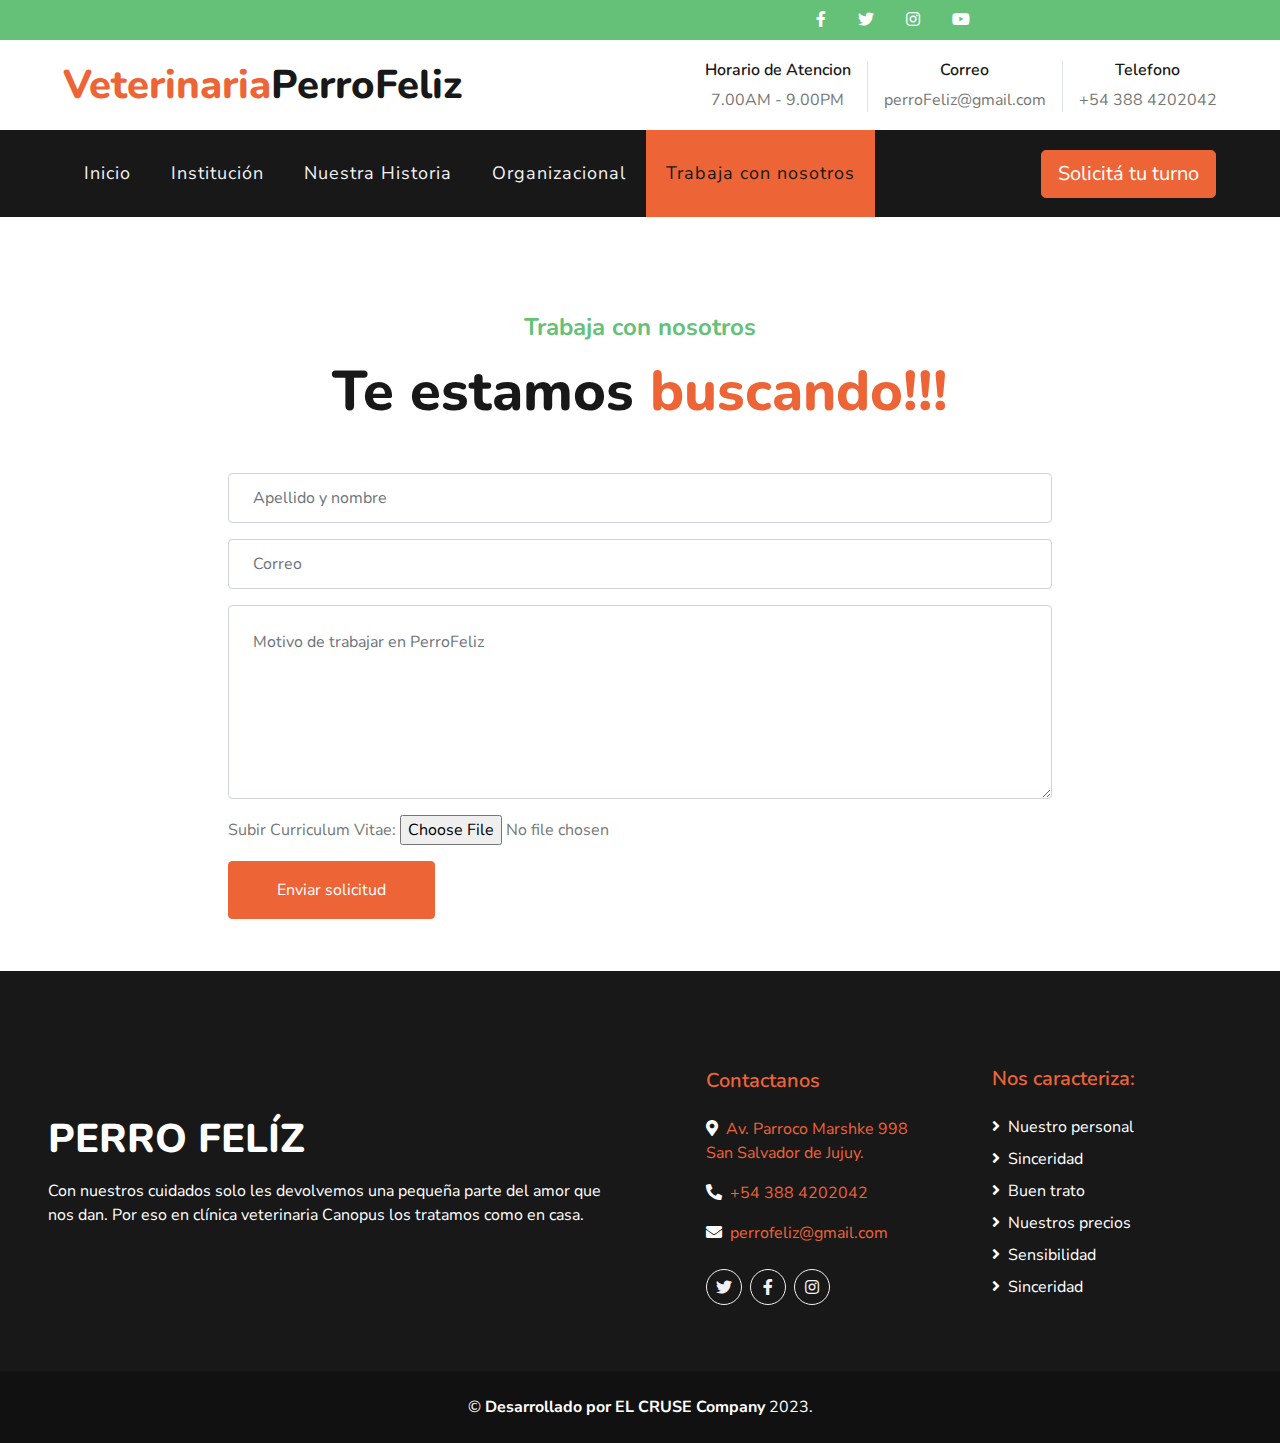
==== contact.html @ 3604b16a "respaldo" ====
<!DOCTYPE html>
<html lang="en">

<head>
    <meta charset="utf-8">
    <title>PetLover - Pet Care Website Template</title>
    <meta content="width=device-width, initial-scale=1.0" name="viewport">
    <meta content="Free HTML Templates" name="keywords">
    <meta content="Free HTML Templates" name="description">

    <!-- Favicon -->
    <link href="img/favicon.ico" rel="icon">

    <!-- Google Web Fonts -->
    <link href="https://fonts.googleapis.com/css2?family=Nunito+Sans&family=Nunito:wght@600;700;800&display=swap" rel="stylesheet"> 

    <!-- Font Awesome -->
    <link href="https://cdnjs.cloudflare.com/ajax/libs/font-awesome/5.10.0/css/all.min.css" rel="stylesheet">

    <!-- Flaticon Font -->
    <link href="lib/flaticon/font/flaticon.css" rel="stylesheet">

    <!-- Libraries Stylesheet -->
    <link href="lib/owlcarousel/assets/owl.carousel.min.css" rel="stylesheet">
    <link href="lib/tempusdominus/css/tempusdominus-bootstrap-4.min.css" rel="stylesheet" />

    <!-- Customized Bootstrap Stylesheet -->
    <link href="css/style.css" rel="stylesheet">
</head>

<body>
    <!-- Topbar Start -->
    <div class="container-fluid">
        <div class="row bg-secondary py-2 px-lg-5">
            <div class="col-7 text-center text-lg-right">
                <div class="d-inline-flex align-items-center">
                    <a class="text-white px-3" href="">
                        <i class="fab fa-facebook-f"></i>
                    </a>
                    <a class="text-white px-3" href="">
                        <i class="fab fa-twitter"></i>
                    </a>
                    <a class="text-white px-3" href="">
                        <i class="fab fa-instagram"></i>
                    </a>
                    <a class="text-white pl-3" href="">
                        <i class="fab fa-youtube"></i>
                    </a>
                </div>
            </div>
        </div>
        <div class="row py-3 px-lg-5">
            <div class="col-lg-4">
                <a href="" class="navbar-brand d-none d-lg-block">
                    <h1 class="m-0 display-5 text-capitalize"><span class="text-primary">Veterinaria</span>PerroFeliz</h1>
                </a>
            </div>
            <div class="col-lg-8 text-center text-lg-right">
                <div class="d-inline-flex align-items-center">
                    <div class="d-inline-flex flex-column text-center pr-3 border-right">
                        <h6>Horario de Atencion</h6>
                        <p class="m-0">7.00AM - 9.00PM</p>
                    </div>
                    <div class="d-inline-flex flex-column text-center px-3 border-right">
                        <h6>Correo</h6>
                        <p class="m-0">perroFeliz@gmail.com</p>
                    </div>
                    <div class="d-inline-flex flex-column text-center pl-3">
                        <h6>Telefono</h6>
                        <p class="m-0">+54 388 4202042</p>
                    </div>
                </div>
            </div>
        </div>
    </div>
    <!-- Topbar End -->
    
    
    <!-- Navbar Start -->
    <div class="container-fluid p-0">
        <nav class="navbar navbar-expand-lg bg-dark navbar-dark py-3 py-lg-0 px-lg-5">
    
            <button type="button" class="navbar-toggler" data-toggle="collapse" data-target="#navbarCollapse">
                <span class="navbar-toggler-icon"></span>
            </button>
            <div class="collapse navbar-collapse justify-content-between px-3" id="navbarCollapse">
                <div class="navbar-nav mr-auto py-0">
                    <a href="index.html" class="nav-item nav-link">Inicio</a>
                    <a href="institucion.html" class="nav-item nav-link">Institución</a>
                    <a href="historia.html" class="nav-item nav-link">Nuestra Historia</a>
                    <a href="organizacion.html" class="nav-item nav-link">Organizacional</a>
                    <a href="contact.html" class="nav-item nav-link  active">Trabaja con nosotros</a>
                    <!-- <a href="service.html" class="nav-item nav-link">Servicio</a> -->
                </div>
                <a href="" class="btn btn-lg btn-primary px-3 d-none d-lg-block">Solicitá tu turno</a>
            </div>
        </nav>
    </div>
    <!-- Navbar End -->
    <!-- Contact Start -->
    <div class="container-fluid pt-5">
        <div class="d-flex flex-column text-center mb-5 pt-5">
            <h4 class="text-secondary mb-3">Trabaja con nosotros</h4>
            <h1 class="display-4 m-0">Te estamos <span class="text-primary">buscando!!!</span></h1>
        </div>
        <div class="row justify-content-center">
            <div class="col-12 col-sm-8 mb-5">
                <div class="contact-form">
                    <div id="success"></div>
                    <form name="sentMessage" id="contactForm" novalidate="novalidate">
                        <div class="control-group">
                            <input type="text" class="form-control p-4" id="name" placeholder="Apellido y nombre" required="required" data-validation-required-message="Please enter your name" />
                            <p class="help-block text-danger"></p>
                        </div>
                        <div class="control-group">
                            <input type="email" class="form-control p-4" id="email" placeholder="Correo" required="required" data-validation-required-message="Please enter your email" />
                            <p class="help-block text-danger"></p>
                        </div>
                        
                        <div class="control-group">
                            <textarea class="form-control p-4" rows="6" id="message" placeholder="Motivo de trabajar en PerroFeliz" required="required" data-validation-required-message="Please enter your message"></textarea>
                            <p class="help-block text-danger"></p>
                        </div>
                        <div class="control-group">
                            <p>Subir Curriculum Vitae: 
                                <input type="file" name="archivosubido">
                            </p>
                            
                        </div>
                    
                        <div>
                            <button class="btn btn-primary py-3 px-5" type="submit" id="sendMessageButton">Enviar solicitud</button>
                        </div>
                    </form>
                </div>
            </div>
            
        </div>
    </div>
    <!-- Contact End -->

    <!-- Footer Start -->
    <div class="container-fluid bg-dark text-white mt-1 py-5 px-sm-3 px-md-5">
        <div class="row pt-5">
            <div class="col-lg-6 col-md-12 mb-5">
                <h1 class="mb-3 display-5 text-capitalize text-white">PERRO FELÍZ</h1>
                <p class="m-0">Con nuestros cuidados solo les devolvemos una pequeña parte del amor que nos dan. Por eso en clínica veterinaria Canopus los tratamos como en casa.</p>
            </div>
            <div class="col-lg-6 col-md-12 px-md-3">
                <div class="row">
                    <div class="col-md-5 mb-3">
                        <h5 class="text-primary mb-4">Contactanos</h5>
                        <p><i class="fa fa-map-marker-alt mr-2"></i><a href="https://goo.gl/maps/9GqR5pUUTb3r73HFA" target="_blank">Av. Parroco Marshke 998 San Salvador de Jujuy.</a></p>
                        <p><i class="fa fa-phone-alt mr-2"></i><a href="tel:+543884610915" target="_blank">+54 388 4202042</a></p>
                        <p><i class="fa fa-envelope mr-2"></i><a href="mailto:jnmendozarg@gmail.com?Subject=Informacion%20de%20veterinaria%20PerroFeliz">perrofeliz@gmail.com</a></p>
                        <div class="d-flex justify-content-start mt-4">
                            <a class="btn btn-outline-light rounded-circle text-center mr-2 px-0" style="width: 36px; height: 36px;" href="#"><i class="fab fa-twitter"></i></a>
                            <a class="btn btn-outline-light rounded-circle text-center mr-2 px-0" style="width: 36px; height: 36px;" href="#"><i class="fab fa-facebook-f"></i></a>
                            <a class="btn btn-outline-light rounded-circle text-center mr-2 px-0" style="width: 36px; height: 36px;" href="#"><i class="fab fa-instagram"></i></a>
                        </div>
                    </div>
                    <div class="col-md-5 mb-3 px-md-5">
                        <h5 class="text-primary mb-4">Nos caracteriza:</h5>
                        <div class="d-flex flex-column justify-content-start">
                            <p class="text-white mb-2"><i class="fa fa-angle-right mr-2"></i>Nuestro personal</p>
                            <p class="text-white mb-2"><i class="fa fa-angle-right mr-2"></i>Sinceridad</p>
                            <p class="text-white mb-2"><i class="fa fa-angle-right mr-2"></i>Buen trato</p>
                            <p class="text-white mb-2"><i class="fa fa-angle-right mr-2"></i>Nuestros precios</p>
                            <p class="text-white mb-2"><i class="fa fa-angle-right mr-2"></i>Sensibilidad</p>
                            <p class="text-white mb-2"><i class="fa fa-angle-right mr-2"></i>Sinceridad</p>
                        </div>
                    </div>
                    
                </div>
            </div>
        </div>
    </div>
    <div class="container-fluid text-white py-4 px-sm-3 px-md-5 text-center" style="background: #111111;">
        <div class="row">
            <div class="col-md-6 text-center text-md-left mb-3 mb-md-0">
                <p class="m-0 text-white text-center">
                    &copy; <a class="text-white font-weight-bold" href="#">Desarrollado por EL CRUSE Company</a> 2023.
                </p>
            </div>

        </div>
    </div>
    <!-- Footer End -->


    <!-- Back to Top -->
    <a href="#" class="btn btn-lg btn-primary back-to-top"><i class="fa fa-angle-double-up"></i></a>


    <!-- JavaScript Libraries -->
    <script src="https://code.jquery.com/jquery-3.4.1.min.js"></script>
    <script src="https://stackpath.bootstrapcdn.com/bootstrap/4.4.1/js/bootstrap.bundle.min.js"></script>
    <script src="lib/easing/easing.min.js"></script>
    <script src="lib/owlcarousel/owl.carousel.min.js"></script>
    <script src="lib/tempusdominus/js/moment.min.js"></script>
    <script src="lib/tempusdominus/js/moment-timezone.min.js"></script>
    <script src="lib/tempusdominus/js/tempusdominus-bootstrap-4.min.js"></script>

    <!-- Contact Javascript File -->
    <script src="mail/jqBootstrapValidation.min.js"></script>
    <script src="mail/contact.js"></script>

    <!-- Template Javascript -->
    <script src="js/main.js"></script>
</body>

</html>
---- lib/flaticon/font/flaticon.css ----
/*
  	Flaticon icon font: Flaticon
  	Creation date: 06/11/2020 05:08
  	*/

@font-face {
  font-family: "Flaticon";
  src: url("./Flaticon.eot");
  src: url("./Flaticon.eot?#iefix") format("embedded-opentype"),
       url("./Flaticon.woff2") format("woff2"),
       url("./Flaticon.woff") format("woff"),
       url("./Flaticon.ttf") format("truetype"),
       url("./Flaticon.svg#Flaticon") format("svg");
  font-weight: normal;
  font-style: normal;
}

@media screen and (-webkit-min-device-pixel-ratio:0) {
  @font-face {
    font-family: "Flaticon";
    src: url("./Flaticon.svg#Flaticon") format("svg");
  }
}

[class^="flaticon-"]:before, [class*=" flaticon-"]:before,
[class^="flaticon-"]:after, [class*=" flaticon-"]:after {   
  font-family: Flaticon;
        font-size: 20px;
font-style: normal;
margin-left: 20px;
}

.flaticon-house:before { content: "\f100"; }
.flaticon-grooming:before { content: "\f101"; }
.flaticon-food:before { content: "\f102"; }
.flaticon-care:before { content: "\f103"; }
.flaticon-vaccine:before { content: "\f104"; }
.flaticon-doctor:before { content: "\f105"; }
.flaticon-cat:before { content: "\f106"; }
.flaticon-dog:before { content: "\f107"; }
.flaticon-fountain:before { content: "\f108"; }
.flaticon-toy:before { content: "\f109"; }
---- css/style.css ----
/******* Bootstrap Theming ********/
/*!
 * Bootstrap v4.5.3 (https://getbootstrap.com/)
 * Copyright 2011-2020 The Bootstrap Authors
 * Copyright 2011-2020 Twitter, Inc.
 * Licensed under MIT (https://github.com/twbs/bootstrap/blob/main/LICENSE)
 */
:root {
  --blue: #007bff;
  --indigo: #6610f2;
  --purple: #6f42c1;
  --pink: #e83e8c;
  --red: #dc3545;
  --orange: #fd7e14;
  --yellow: #ffc107;
  --green: #28a745;
  --teal: #20c997;
  --cyan: #17a2b8;
  --white: #fff;
  --gray: #6c757d;
  --gray-dark: #343a40;
  --primary: #ED6436;
  --secondary: #65C178;
  --success: #28a745;
  --info: #17a2b8;
  --warning: #ffc107;
  --danger: #dc3545;
  --light: #F2F2F4;
  --dark: #181818;
  --breakpoint-xs: 0;
  --breakpoint-sm: 576px;
  --breakpoint-md: 768px;
  --breakpoint-lg: 992px;
  --breakpoint-xl: 1200px;
  --font-family-sans-serif: "Nunito Sans", sans-serif;
  --font-family-monospace: SFMono-Regular, Menlo, Monaco, Consolas, "Liberation Mono", "Courier New", monospace;
}

*,
*::before,
*::after {
  box-sizing: border-box;
}

html {
  font-family: sans-serif;
  line-height: 1.15;
  -webkit-text-size-adjust: 100%;
  -webkit-tap-highlight-color: rgba(0, 0, 0, 0);
}

article, aside, figcaption, figure, footer, header, hgroup, main, nav, section {
  display: block;
}

body {
  margin: 0;
  font-family: "Nunito Sans", sans-serif;
  font-size: 1rem;
  font-weight: 400;
  line-height: 1.5;
  color: #777777;
  text-align: left;
  background-color: #fff;
}

[tabindex="-1"]:focus:not(:focus-visible) {
  outline: 0 !important;
}

hr {
  box-sizing: content-box;
  height: 0;
  overflow: visible;
}

h1, h2, h3, h4, h5, h6 {
  margin-top: 0;
  margin-bottom: 0.5rem;
}

p {
  margin-top: 0;
  margin-bottom: 1rem;
}

abbr[title],
abbr[data-original-title] {
  text-decoration: underline;
  text-decoration: underline dotted;
  cursor: help;
  border-bottom: 0;
  text-decoration-skip-ink: none;
}

address {
  margin-bottom: 1rem;
  font-style: normal;
  line-height: inherit;
}

ol,
ul,
dl {
  margin-top: 0;
  margin-bottom: 1rem;
}

ol ol,
ul ul,
ol ul,
ul ol {
  margin-bottom: 0;
}

dt {
  font-weight: 700;
}

dd {
  margin-bottom: .5rem;
  margin-left: 0;
}

blockquote {
  margin: 0 0 1rem;
}

b,
strong {
  font-weight: bolder;
}

small {
  font-size: 80%;
}

sub,
sup {
  position: relative;
  font-size: 75%;
  line-height: 0;
  vertical-align: baseline;
}

sub {
  bottom: -.25em;
}

sup {
  top: -.5em;
}

a {
  color: #ED6436;
  text-decoration: none;
  background-color: transparent;
}

a:hover {
  color: #c53f12;
  text-decoration: underline;
}

a:not([href]):not([class]) {
  color: inherit;
  text-decoration: none;
}

a:not([href]):not([class]):hover {
  color: inherit;
  text-decoration: none;
}

pre,
code,
kbd,
samp {
  font-family: SFMono-Regular, Menlo, Monaco, Consolas, "Liberation Mono", "Courier New", monospace;
  font-size: 1em;
}

pre {
  margin-top: 0;
  margin-bottom: 1rem;
  overflow: auto;
  -ms-overflow-style: scrollbar;
}

figure {
  margin: 0 0 1rem;
}

img {
  vertical-align: middle;
  border-style: none;
}

svg {
  overflow: hidden;
  vertical-align: middle;
}

table {
  border-collapse: collapse;
}

caption {
  padding-top: 0.75rem;
  padding-bottom: 0.75rem;
  color: #6c757d;
  text-align: left;
  caption-side: bottom;
}

th {
  text-align: inherit;
  text-align: -webkit-match-parent;
}

label {
  display: inline-block;
  margin-bottom: 0.5rem;
}

button {
  border-radius: 0;
}

button:focus {
  outline: 1px dotted;
  outline: 5px auto -webkit-focus-ring-color;
}

input,
button,
select,
optgroup,
textarea {
  margin: 0;
  font-family: inherit;
  font-size: inherit;
  line-height: inherit;
}

button,
input {
  overflow: visible;
}

button,
select {
  text-transform: none;
}

[role="button"] {
  cursor: pointer;
}

select {
  word-wrap: normal;
}

button,
[type="button"],
[type="reset"],
[type="submit"] {
  -webkit-appearance: button;
}

button:not(:disabled),
[type="button"]:not(:disabled),
[type="reset"]:not(:disabled),
[type="submit"]:not(:disabled) {
  cursor: pointer;
}

button::-moz-focus-inner,
[type="button"]::-moz-focus-inner,
[type="reset"]::-moz-focus-inner,
[type="submit"]::-moz-focus-inner {
  padding: 0;
  border-style: none;
}

input[type="radio"],
input[type="checkbox"] {
  box-sizing: border-box;
  padding: 0;
}

textarea {
  overflow: auto;
  resize: vertical;
}

fieldset {
  min-width: 0;
  padding: 0;
  margin: 0;
  border: 0;
}

legend {
  display: block;
  width: 100%;
  max-width: 100%;
  padding: 0;
  margin-bottom: .5rem;
  font-size: 1.5rem;
  line-height: inherit;
  color: inherit;
  white-space: normal;
}

@media (max-width: 1200px) {
  legend {
    font-size: calc(1.275rem + 0.3vw) ;
  }
}

progress {
  vertical-align: baseline;
}

[type="number"]::-webkit-inner-spin-button,
[type="number"]::-webkit-outer-spin-button {
  height: auto;
}

[type="search"] {
  outline-offset: -2px;
  -webkit-appearance: none;
}

[type="search"]::-webkit-search-decoration {
  -webkit-appearance: none;
}

::-webkit-file-upload-button {
  font: inherit;
  -webkit-appearance: button;
}

output {
  display: inline-block;
}

summary {
  display: list-item;
  cursor: pointer;
}

template {
  display: none;
}

[hidden] {
  display: none !important;
}

h1, h2, h3, h4, h5, h6,
.h1, .h2, .h3, .h4, .h5, .h6 {
  margin-bottom: 0.5rem;
  font-family: "Nunito", sans-serif;
  font-weight: 500;
  line-height: 1.2;
  color: #181818;
}

h1, .h1 {
  font-size: 2.5rem;
}

@media (max-width: 1200px) {
  h1, .h1 {
    font-size: calc(1.375rem + 1.5vw) ;
  }
}

h2, .h2 {
  font-size: 2rem;
}

@media (max-width: 1200px) {
  h2, .h2 {
    font-size: calc(1.325rem + 0.9vw) ;
  }
}

h3, .h3 {
  font-size: 1.75rem;
}

@media (max-width: 1200px) {
  h3, .h3 {
    font-size: calc(1.3rem + 0.6vw) ;
  }
}

h4, .h4 {
  font-size: 1.5rem;
}

@media (max-width: 1200px) {
  h4, .h4 {
    font-size: calc(1.275rem + 0.3vw) ;
  }
}
hr{
  background-color: gainsboro;
  width: 60%;
  margin-left: 0%;

}

h5, .h5 {
  font-size: 1.25rem;
}

h6, .h6 {
  font-size: 1rem;
}

.lead {
  font-size: 1.25rem;
  font-weight: 300;
}

.display-1 {
  font-size: 6rem;
  font-weight: 300;
  line-height: 1.2;
}

@media (max-width: 1200px) {
  .display-1 {
    font-size: calc(1.725rem + 5.7vw) ;
  }
}

.display-2 {
  font-size: 5.5rem;
  font-weight: 300;
  line-height: 1.2;
}

@media (max-width: 1200px) {
  .display-2 {
    font-size: calc(1.675rem + 5.1vw) ;
  }
}

.display-3 {
  font-size: 4.5rem;
  font-weight: 300;
  line-height: 1.2;
}

@media (max-width: 1200px) {
  .display-3 {
    font-size: calc(1.575rem + 3.9vw) ;
  }
}

.display-4 {
  font-size: 3.5rem;
  font-weight: 300;
  line-height: 1.2;
}

@media (max-width: 1200px) {
  .display-4 {
    font-size: calc(1.475rem + 2.7vw) ;
  }
}

hr {
  margin-top: 1rem;
  margin-bottom: 1rem;
  border: 0;
  border-top: 1px solid rgba(0, 0, 0, 0.1);
}

small,
.small {
  font-size: 80%;
  font-weight: 400;
}

mark,
.mark {
  padding: 0.2em;
  background-color: #fcf8e3;
}

.list-unstyled {
  padding-left: 0;
  list-style: none;
}

.list-inline {
  padding-left: 0;
  list-style: none;
}

.list-inline-item {
  display: inline-block;
}

.list-inline-item:not(:last-child) {
  margin-right: 0.5rem;
}

.initialism {
  font-size: 90%;
  text-transform: uppercase;
}

.blockquote {
  margin-bottom: 1rem;
  font-size: 1.25rem;
}

.blockquote-footer {
  display: block;
  font-size: 80%;
  color: #6c757d;
}

.blockquote-footer::before {
  content: "\2014\00A0";
}

.img-fluid {
  max-width: 100%;
  height: auto;
}

.img-thumbnail {
  padding: 0.25rem;
  background-color: #fff;
  border: 1px solid #dee2e6;
  border-radius: 0.25rem;
  max-width: 100%;
  height: auto;
}

.figure {
  display: inline-block;
}

.figure-img {
  margin-bottom: 0.5rem;
  line-height: 1;
}

.figure-caption {
  font-size: 90%;
  color: #6c757d;
}

code {
  font-size: 87.5%;
  color: #e83e8c;
  word-wrap: break-word;
}

a > code {
  color: inherit;
}

kbd {
  padding: 0.2rem 0.4rem;
  font-size: 87.5%;
  color: #fff;
  background-color: #212529;
  border-radius: 0.2rem;
}

kbd kbd {
  padding: 0;
  font-size: 100%;
  font-weight: 700;
}

pre {
  display: block;
  font-size: 87.5%;
  color: #212529;
}

pre code {
  font-size: inherit;
  color: inherit;
  word-break: normal;
}

.pre-scrollable {
  max-height: 340px;
  overflow-y: scroll;
}

.container,
.container-fluid,
.container-sm,
.container-md,
.container-lg,
.container-xl {
  width: 100%;
  padding-right: 15px;
  padding-left: 15px;
  margin-right: auto;
  margin-left: auto;
}

@media (min-width: 576px) {
  .container, .container-sm {
    max-width: 540px;
  }
}

@media (min-width: 768px) {
  .container, .container-sm, .container-md {
    max-width: 720px;
  }
}

@media (min-width: 992px) {
  .container, .container-sm, .container-md, .container-lg {
    max-width: 960px;
  }
}

@media (min-width: 1200px) {
  .container, .container-sm, .container-md, .container-lg, .container-xl {
    max-width: 1140px;
  }
}

.row {
  display: flex;
  flex-wrap: wrap;
  margin-right: -15px;
  margin-left: -15px;
  align-items: center;
  justify-content: center;
}

.no-gutters {
  margin-right: 0;
  margin-left: 0;
}

.no-gutters > .col,
.no-gutters > [class*="col-"] {
  padding-right: 0;
  padding-left: 0;
}

.col-1, .col-2, .col-3, .col-4, .col-5, .col-6, .col-7, .col-8, .col-9, .col-10, .col-11, .col-12, .col,
.col-auto, .col-sm-1, .col-sm-2, .col-sm-3, .col-sm-4, .col-sm-5, .col-sm-6, .col-sm-7, .col-sm-8, .col-sm-9, .col-sm-10, .col-sm-11, .col-sm-12, .col-sm,
.col-sm-auto, .col-md-1, .col-md-2, .col-md-3, .col-md-4, .col-md-5, .col-md-6, .col-md-7, .col-md-8, .col-md-9, .col-md-10, .col-md-11, .col-md-12, .col-md,
.col-md-auto, .col-lg-1, .col-lg-2, .col-lg-3, .col-lg-4, .col-lg-5, .col-lg-6, .col-lg-7, .col-lg-8, .col-lg-9, .col-lg-10, .col-lg-11, .col-lg-12, .col-lg,
.col-lg-auto, .col-xl-1, .col-xl-2, .col-xl-3, .col-xl-4, .col-xl-5, .col-xl-6, .col-xl-7, .col-xl-8, .col-xl-9, .col-xl-10, .col-xl-11, .col-xl-12, .col-xl,
.col-xl-auto {
  position: relative;
  width: 100%;
  padding-right: 15px;
  padding-left: 15px;
}

.col {
  flex-basis: 0;
  flex-grow: 1;
  max-width: 100%;
}

.row-cols-1 > * {
  flex: 0 0 100%;
  max-width: 100%;
}

.row-cols-2 > * {
  flex: 0 0 50%;
  max-width: 50%;
}

.row-cols-3 > * {
  flex: 0 0 33.33333%;
  max-width: 33.33333%;
}

.row-cols-4 > * {
  flex: 0 0 25%;
  max-width: 25%;
}

.row-cols-5 > * {
  flex: 0 0 20%;
  max-width: 20%;
}

.row-cols-6 > * {
  flex: 0 0 16.66667%;
  max-width: 16.66667%;
}

.col-auto {
  flex: 0 0 auto;
  width: auto;
  max-width: 100%;
}

.col-1 {
  flex: 0 0 8.33333%;
  max-width: 8.33333%;
}

.col-2 {
  flex: 0 0 16.66667%;
  max-width: 16.66667%;
}

.col-3 {
  flex: 0 0 25%;
  max-width: 25%;
}

.col-4 {
  flex: 0 0 33.33333%;
  max-width: 33.33333%;
}

.col-5 {
  flex: 0 0 41.66667%;
  max-width: 41.66667%;
}

.col-6 {
  flex: 0 0 50%;
  max-width: 50%;
}

.col-7 {
  flex: 0 0 58.33333%;
  max-width: 58.33333%;
}

.col-8 {
  flex: 0 0 66.66667%;
  max-width: 66.66667%;
}

.col-9 {
  flex: 0 0 75%;
  max-width: 75%;
}

.col-10 {
  flex: 0 0 83.33333%;
  max-width: 83.33333%;
}

.col-11 {
  flex: 0 0 91.66667%;
  max-width: 91.66667%;
}

.col-12 {
  flex: 0 0 100%;
  max-width: 100%;
}

.order-first {
  order: -1;
}

.order-last {
  order: 13;
}

.order-0 {
  order: 0;
}

.order-1 {
  order: 1;
}

.order-2 {
  order: 2;
}

.order-3 {
  order: 3;
}

.order-4 {
  order: 4;
}

.order-5 {
  order: 5;
}

.order-6 {
  order: 6;
}

.order-7 {
  order: 7;
}

.order-8 {
  order: 8;
}

.order-9 {
  order: 9;
}

.order-10 {
  order: 10;
}

.order-11 {
  order: 11;
}

.order-12 {
  order: 12;
}

.offset-1 {
  margin-left: 8.33333%;
}

.offset-2 {
  margin-left: 16.66667%;
}

.offset-3 {
  margin-left: 25%;
}

.offset-4 {
  margin-left: 33.33333%;
}

.offset-5 {
  margin-left: 41.66667%;
}

.offset-6 {
  margin-left: 50%;
}

.offset-7 {
  margin-left: 58.33333%;
}

.offset-8 {
  margin-left: 66.66667%;
}

.offset-9 {
  margin-left: 75%;
}

.offset-10 {
  margin-left: 83.33333%;
}

.offset-11 {
  margin-left: 91.66667%;
}

@media (min-width: 576px) {
  .col-sm {
    flex-basis: 0;
    flex-grow: 1;
    max-width: 100%;
  }
  .row-cols-sm-1 > * {
    flex: 0 0 100%;
    max-width: 100%;
  }
  .row-cols-sm-2 > * {
    flex: 0 0 50%;
    max-width: 50%;
  }
  .row-cols-sm-3 > * {
    flex: 0 0 33.33333%;
    max-width: 33.33333%;
  }
  .row-cols-sm-4 > * {
    flex: 0 0 25%;
    max-width: 25%;
  }
  .row-cols-sm-5 > * {
    flex: 0 0 20%;
    max-width: 20%;
  }
  .row-cols-sm-6 > * {
    flex: 0 0 16.66667%;
    max-width: 16.66667%;
  }
  .col-sm-auto {
    flex: 0 0 auto;
    width: auto;
    max-width: 100%;
  }
  .col-sm-1 {
    flex: 0 0 8.33333%;
    max-width: 8.33333%;
  }
  .col-sm-2 {
    flex: 0 0 16.66667%;
    max-width: 16.66667%;
  }
  .col-sm-3 {
    flex: 0 0 25%;
    max-width: 25%;
  }
  .col-sm-4 {
    flex: 0 0 33.33333%;
    max-width: 33.33333%;
  }
  .col-sm-5 {
    flex: 0 0 41.66667%;
    max-width: 41.66667%;
  }
  .col-sm-6 {
    flex: 0 0 50%;
    max-width: 50%;
  }
  .col-sm-7 {
    flex: 0 0 58.33333%;
    max-width: 58.33333%;
  }
  .col-sm-8 {
    flex: 0 0 66.66667%;
    max-width: 66.66667%;
  }
  .col-sm-9 {
    flex: 0 0 75%;
    max-width: 75%;
  }
  .col-sm-10 {
    flex: 0 0 83.33333%;
    max-width: 83.33333%;
  }
  .col-sm-11 {
    flex: 0 0 91.66667%;
    max-width: 91.66667%;
  }
  .col-sm-12 {
    flex: 0 0 100%;
    max-width: 100%;
  }
  .order-sm-first {
    order: -1;
  }
  .order-sm-last {
    order: 13;
  }
  .order-sm-0 {
    order: 0;
  }
  .order-sm-1 {
    order: 1;
  }
  .order-sm-2 {
    order: 2;
  }
  .order-sm-3 {
    order: 3;
  }
  .order-sm-4 {
    order: 4;
  }
  .order-sm-5 {
    order: 5;
  }
  .order-sm-6 {
    order: 6;
  }
  .order-sm-7 {
    order: 7;
  }
  .order-sm-8 {
    order: 8;
  }
  .order-sm-9 {
    order: 9;
  }
  .order-sm-10 {
    order: 10;
  }
  .order-sm-11 {
    order: 11;
  }
  .order-sm-12 {
    order: 12;
  }
  .offset-sm-0 {
    margin-left: 0;
  }
  .offset-sm-1 {
    margin-left: 8.33333%;
  }
  .offset-sm-2 {
    margin-left: 16.66667%;
  }
  .offset-sm-3 {
    margin-left: 25%;
  }
  .offset-sm-4 {
    margin-left: 33.33333%;
  }
  .offset-sm-5 {
    margin-left: 41.66667%;
  }
  .offset-sm-6 {
    margin-left: 50%;
  }
  .offset-sm-7 {
    margin-left: 58.33333%;
  }
  .offset-sm-8 {
    margin-left: 66.66667%;
  }
  .offset-sm-9 {
    margin-left: 75%;
  }
  .offset-sm-10 {
    margin-left: 83.33333%;
  }
  .offset-sm-11 {
    margin-left: 91.66667%;
  }
}

@media (min-width: 768px) {
  .col-md {
    flex-basis: 0;
    flex-grow: 1;
    max-width: 100%;
  }
  .row-cols-md-1 > * {
    flex: 0 0 100%;
    max-width: 100%;
  }
  .row-cols-md-2 > * {
    flex: 0 0 50%;
    max-width: 50%;
  }
  .row-cols-md-3 > * {
    flex: 0 0 33.33333%;
    max-width: 33.33333%;
  }
  .row-cols-md-4 > * {
    flex: 0 0 25%;
    max-width: 25%;
  }
  .row-cols-md-5 > * {
    flex: 0 0 20%;
    max-width: 20%;
  }
  .row-cols-md-6 > * {
    flex: 0 0 16.66667%;
    max-width: 16.66667%;
  }
  .col-md-auto {
    flex: 0 0 auto;
    width: auto;
    max-width: 100%;
  }
  .col-md-1 {
    flex: 0 0 8.33333%;
    max-width: 8.33333%;
  }
  .col-md-2 {
    flex: 0 0 16.66667%;
    max-width: 16.66667%;
  }
  .col-md-3 {
    flex: 0 0 25%;
    max-width: 25%;
  }
  .col-md-4 {
    flex: 0 0 33.33333%;
    max-width: 33.33333%;
  }
  .col-md-5 {
    flex: 0 0 41.66667%;
    max-width: 41.66667%;
  }
  .col-md-6 {
    flex: 0 0 50%;
    max-width: 50%;
  }
  .col-md-7 {
    flex: 0 0 58.33333%;
    max-width: 58.33333%;
  }
  .col-md-8 {
    flex: 0 0 66.66667%;
    max-width: 66.66667%;
  }
  .col-md-9 {
    flex: 0 0 75%;
    max-width: 75%;
  }
  .col-md-10 {
    flex: 0 0 83.33333%;
    max-width: 83.33333%;
  }
  .col-md-11 {
    flex: 0 0 91.66667%;
    max-width: 91.66667%;
  }
  .col-md-12 {
    flex: 0 0 100%;
    max-width: 100%;
  }
  .order-md-first {
    order: -1;
  }
  .order-md-last {
    order: 13;
  }
  .order-md-0 {
    order: 0;
  }
  .order-md-1 {
    order: 1;
  }
  .order-md-2 {
    order: 2;
  }
  .order-md-3 {
    order: 3;
  }
  .order-md-4 {
    order: 4;
  }
  .order-md-5 {
    order: 5;
  }
  .order-md-6 {
    order: 6;
  }
  .order-md-7 {
    order: 7;
  }
  .order-md-8 {
    order: 8;
  }
  .order-md-9 {
    order: 9;
  }
  .order-md-10 {
    order: 10;
  }
  .order-md-11 {
    order: 11;
  }
  .order-md-12 {
    order: 12;
  }
  .offset-md-0 {
    margin-left: 0;
  }
  .offset-md-1 {
    margin-left: 8.33333%;
  }
  .offset-md-2 {
    margin-left: 16.66667%;
  }
  .offset-md-3 {
    margin-left: 25%;
  }
  .offset-md-4 {
    margin-left: 33.33333%;
  }
  .offset-md-5 {
    margin-left: 41.66667%;
  }
  .offset-md-6 {
    margin-left: 50%;
  }
  .offset-md-7 {
    margin-left: 58.33333%;
  }
  .offset-md-8 {
    margin-left: 66.66667%;
  }
  .offset-md-9 {
    margin-left: 75%;
  }
  .offset-md-10 {
    margin-left: 83.33333%;
  }
  .offset-md-11 {
    margin-left: 91.66667%;
  }
}

@media (min-width: 992px) {
  .col-lg {
    flex-basis: 0;
    flex-grow: 1;
    max-width: 100%;
  }
  .row-cols-lg-1 > * {
    flex: 0 0 100%;
    max-width: 100%;
  }
  .row-cols-lg-2 > * {
    flex: 0 0 50%;
    max-width: 50%;
  }
  .row-cols-lg-3 > * {
    flex: 0 0 33.33333%;
    max-width: 33.33333%;
  }
  .row-cols-lg-4 > * {
    flex: 0 0 25%;
    max-width: 25%;
  }
  .row-cols-lg-5 > * {
    flex: 0 0 20%;
    max-width: 20%;
  }
  .row-cols-lg-6 > * {
    flex: 0 0 16.66667%;
    max-width: 16.66667%;
  }
  .col-lg-auto {
    flex: 0 0 auto;
    width: auto;
    max-width: 100%;
  }
  .col-lg-1 {
    flex: 0 0 8.33333%;
    max-width: 8.33333%;
  }
  .col-lg-2 {
    flex: 0 0 16.66667%;
    max-width: 16.66667%;
  }
  .col-lg-3 {
    flex: 0 0 25%;
    max-width: 25%;
  }
  .col-lg-4 {
    flex: 0 0 33.33333%;
    max-width: 33.33333%;
  }
  .col-lg-5 {
    flex: 0 0 41.66667%;
    max-width: 41.66667%;
  }
  .col-lg-6 {
    flex: 0 0 50%;
    max-width: 50%;
  }
  .col-lg-7 {
    flex: 0 0 58.33333%;
    max-width: 58.33333%;
  }
  .col-lg-8 {
    flex: 0 0 66.66667%;
    max-width: 66.66667%;
  }
  .col-lg-9 {
    flex: 0 0 75%;
    max-width: 75%;
  }
  .col-lg-10 {
    flex: 0 0 83.33333%;
    max-width: 83.33333%;
  }
  .col-lg-11 {
    flex: 0 0 91.66667%;
    max-width: 91.66667%;
  }
  .col-lg-12 {
    flex: 0 0 100%;
    max-width: 100%;
  }
  .order-lg-first {
    order: -1;
  }
  .order-lg-last {
    order: 13;
  }
  .order-lg-0 {
    order: 0;
  }
  .order-lg-1 {
    order: 1;
  }
  .order-lg-2 {
    order: 2;
  }
  .order-lg-3 {
    order: 3;
  }
  .order-lg-4 {
    order: 4;
  }
  .order-lg-5 {
    order: 5;
  }
  .order-lg-6 {
    order: 6;
  }
  .order-lg-7 {
    order: 7;
  }
  .order-lg-8 {
    order: 8;
  }
  .order-lg-9 {
    order: 9;
  }
  .order-lg-10 {
    order: 10;
  }
  .order-lg-11 {
    order: 11;
  }
  .order-lg-12 {
    order: 12;
  }
  .offset-lg-0 {
    margin-left: 0;
  }
  .offset-lg-1 {
    margin-left: 8.33333%;
  }
  .offset-lg-2 {
    margin-left: 16.66667%;
  }
  .offset-lg-3 {
    margin-left: 25%;
  }
  .offset-lg-4 {
    margin-left: 33.33333%;
  }
  .offset-lg-5 {
    margin-left: 41.66667%;
  }
  .offset-lg-6 {
    margin-left: 50%;
  }
  .offset-lg-7 {
    margin-left: 58.33333%;
  }
  .offset-lg-8 {
    margin-left: 66.66667%;
  }
  .offset-lg-9 {
    margin-left: 75%;
  }
  .offset-lg-10 {
    margin-left: 83.33333%;
  }
  .offset-lg-11 {
    margin-left: 91.66667%;
  }
}

@media (min-width: 1200px) {
  .col-xl {
    flex-basis: 0;
    flex-grow: 1;
    max-width: 100%;
  }
  .row-cols-xl-1 > * {
    flex: 0 0 100%;
    max-width: 100%;
  }
  .row-cols-xl-2 > * {
    flex: 0 0 50%;
    max-width: 50%;
  }
  .row-cols-xl-3 > * {
    flex: 0 0 33.33333%;
    max-width: 33.33333%;
  }
  .row-cols-xl-4 > * {
    flex: 0 0 25%;
    max-width: 25%;
  }
  .row-cols-xl-5 > * {
    flex: 0 0 20%;
    max-width: 20%;
  }
  .row-cols-xl-6 > * {
    flex: 0 0 16.66667%;
    max-width: 16.66667%;
  }
  .col-xl-auto {
    flex: 0 0 auto;
    width: auto;
    max-width: 100%;
  }
  .col-xl-1 {
    flex: 0 0 8.33333%;
    max-width: 8.33333%;
  }
  .col-xl-2 {
    flex: 0 0 16.66667%;
    max-width: 16.66667%;
  }
  .col-xl-3 {
    flex: 0 0 25%;
    max-width: 25%;
  }
  .col-xl-4 {
    flex: 0 0 33.33333%;
    max-width: 33.33333%;
  }
  .col-xl-5 {
    flex: 0 0 41.66667%;
    max-width: 41.66667%;
  }
  .col-xl-6 {
    flex: 0 0 50%;
    max-width: 50%;
  }
  .col-xl-7 {
    flex: 0 0 58.33333%;
    max-width: 58.33333%;
  }
  .col-xl-8 {
    flex: 0 0 66.66667%;
    max-width: 66.66667%;
  }
  .col-xl-9 {
    flex: 0 0 75%;
    max-width: 75%;
  }
  .col-xl-10 {
    flex: 0 0 83.33333%;
    max-width: 83.33333%;
  }
  .col-xl-11 {
    flex: 0 0 91.66667%;
    max-width: 91.66667%;
  }
  .col-xl-12 {
    flex: 0 0 100%;
    max-width: 100%;
  }
  .order-xl-first {
    order: -1;
  }
  .order-xl-last {
    order: 13;
  }
  .order-xl-0 {
    order: 0;
  }
  .order-xl-1 {
    order: 1;
  }
  .order-xl-2 {
    order: 2;
  }
  .order-xl-3 {
    order: 3;
  }
  .order-xl-4 {
    order: 4;
  }
  .order-xl-5 {
    order: 5;
  }
  .order-xl-6 {
    order: 6;
  }
  .order-xl-7 {
    order: 7;
  }
  .order-xl-8 {
    order: 8;
  }
  .order-xl-9 {
    order: 9;
  }
  .order-xl-10 {
    order: 10;
  }
  .order-xl-11 {
    order: 11;
  }
  .order-xl-12 {
    order: 12;
  }
  .offset-xl-0 {
    margin-left: 0;
  }
  .offset-xl-1 {
    margin-left: 8.33333%;
  }
  .offset-xl-2 {
    margin-left: 16.66667%;
  }
  .offset-xl-3 {
    margin-left: 25%;
  }
  .offset-xl-4 {
    margin-left: 33.33333%;
  }
  .offset-xl-5 {
    margin-left: 41.66667%;
  }
  .offset-xl-6 {
    margin-left: 50%;
  }
  .offset-xl-7 {
    margin-left: 58.33333%;
  }
  .offset-xl-8 {
    margin-left: 66.66667%;
  }
  .offset-xl-9 {
    margin-left: 75%;
  }
  .offset-xl-10 {
    margin-left: 83.33333%;
  }
  .offset-xl-11 {
    margin-left: 91.66667%;
  }
}

.table {
  width: 100%;
  margin-bottom: 1rem;
  color: #777777;
}

.table th,
.table td {
  padding: 0.75rem;
  vertical-align: top;
  border-top: 1px solid #dee2e6;
}

.table thead th {
  vertical-align: bottom;
  border-bottom: 2px solid #dee2e6;
}

.table tbody + tbody {
  border-top: 2px solid #dee2e6;
}

.table-sm th,
.table-sm td {
  padding: 0.3rem;
}

.table-bordered {
  border: 1px solid #dee2e6;
}

.table-bordered th,
.table-bordered td {
  border: 1px solid #dee2e6;
}

.table-bordered thead th,
.table-bordered thead td {
  border-bottom-width: 2px;
}

.table-borderless th,
.table-borderless td,
.table-borderless thead th,
.table-borderless tbody + tbody {
  border: 0;
}

.table-striped tbody tr:nth-of-type(odd) {
  background-color: rgba(0, 0, 0, 0.05);
}

.table-hover tbody tr:hover {
  color: #777777;
  background-color: rgba(0, 0, 0, 0.075);
}

.table-primary,
.table-primary > th,
.table-primary > td {
  background-color: #fad4c7;
}

.table-primary th,
.table-primary td,
.table-primary thead th,
.table-primary tbody + tbody {
  border-color: #f6ae96;
}

.table-hover .table-primary:hover {
  background-color: #f8c2b0;
}

.table-hover .table-primary:hover > td,
.table-hover .table-primary:hover > th {
  background-color: #f8c2b0;
}

.table-secondary,
.table-secondary > th,
.table-secondary > td {
  background-color: #d4eed9;
}

.table-secondary th,
.table-secondary td,
.table-secondary thead th,
.table-secondary tbody + tbody {
  border-color: #afdfb9;
}

.table-hover .table-secondary:hover {
  background-color: #c2e7c9;
}

.table-hover .table-secondary:hover > td,
.table-hover .table-secondary:hover > th {
  background-color: #c2e7c9;
}

.table-success,
.table-success > th,
.table-success > td {
  background-color: #c3e6cb;
}

.table-success th,
.table-success td,
.table-success thead th,
.table-success tbody + tbody {
  border-color: #8fd19e;
}

.table-hover .table-success:hover {
  background-color: #b1dfbb;
}

.table-hover .table-success:hover > td,
.table-hover .table-success:hover > th {
  background-color: #b1dfbb;
}

.table-info,
.table-info > th,
.table-info > td {
  background-color: #bee5eb;
}

.table-info th,
.table-info td,
.table-info thead th,
.table-info tbody + tbody {
  border-color: #86cfda;
}

.table-hover .table-info:hover {
  background-color: #abdde5;
}

.table-hover .table-info:hover > td,
.table-hover .table-info:hover > th {
  background-color: #abdde5;
}

.table-warning,
.table-warning > th,
.table-warning > td {
  background-color: #ffeeba;
}

.table-warning th,
.table-warning td,
.table-warning thead th,
.table-warning tbody + tbody {
  border-color: #ffdf7e;
}

.table-hover .table-warning:hover {
  background-color: #ffe8a1;
}

.table-hover .table-warning:hover > td,
.table-hover .table-warning:hover > th {
  background-color: #ffe8a1;
}

.table-danger,
.table-danger > th,
.table-danger > td {
  background-color: #f5c6cb;
}

.table-danger th,
.table-danger td,
.table-danger thead th,
.table-danger tbody + tbody {
  border-color: #ed969e;
}

.table-hover .table-danger:hover {
  background-color: #f1b0b7;
}

.table-hover .table-danger:hover > td,
.table-hover .table-danger:hover > th {
  background-color: #f1b0b7;
}

.table-light,
.table-light > th,
.table-light > td {
  background-color: #fbfbfc;
}

.table-light th,
.table-light td,
.table-light thead th,
.table-light tbody + tbody {
  border-color: #f8f8f9;
}

.table-hover .table-light:hover {
  background-color: #ececf1;
}

.table-hover .table-light:hover > td,
.table-hover .table-light:hover > th {
  background-color: #ececf1;
}

.table-dark,
.table-dark > th,
.table-dark > td {
  background-color: #bebebe;
}

.table-dark th,
.table-dark td,
.table-dark thead th,
.table-dark tbody + tbody {
  border-color: #878787;
}

.table-hover .table-dark:hover {
  background-color: #b1b1b1;
}

.table-hover .table-dark:hover > td,
.table-hover .table-dark:hover > th {
  background-color: #b1b1b1;
}

.table-active,
.table-active > th,
.table-active > td {
  background-color: rgba(0, 0, 0, 0.075);
}

.table-hover .table-active:hover {
  background-color: rgba(0, 0, 0, 0.075);
}

.table-hover .table-active:hover > td,
.table-hover .table-active:hover > th {
  background-color: rgba(0, 0, 0, 0.075);
}

.table .thead-dark th {
  color: #fff;
  background-color: #343a40;
  border-color: #454d55;
}

.table .thead-light th {
  color: #495057;
  background-color: #e9ecef;
  border-color: #dee2e6;
}

.table-dark {
  color: #fff;
  background-color: #343a40;
}

.table-dark th,
.table-dark td,
.table-dark thead th {
  border-color: #454d55;
}

.table-dark.table-bordered {
  border: 0;
}

.table-dark.table-striped tbody tr:nth-of-type(odd) {
  background-color: rgba(255, 255, 255, 0.05);
}

.table-dark.table-hover tbody tr:hover {
  color: #fff;
  background-color: rgba(255, 255, 255, 0.075);
}

@media (max-width: 575.98px) {
  .table-responsive-sm {
    display: block;
    width: 100%;
    overflow-x: auto;
    -webkit-overflow-scrolling: touch;
  }
  .table-responsive-sm > .table-bordered {
    border: 0;
  }
}

@media (max-width: 767.98px) {
  .table-responsive-md {
    display: block;
    width: 100%;
    overflow-x: auto;
    -webkit-overflow-scrolling: touch;
  }
  .table-responsive-md > .table-bordered {
    border: 0;
  }
}

@media (max-width: 991.98px) {
  .table-responsive-lg {
    display: block;
    width: 100%;
    overflow-x: auto;
    -webkit-overflow-scrolling: touch;
  }
  .table-responsive-lg > .table-bordered {
    border: 0;
  }
}

@media (max-width: 1199.98px) {
  .table-responsive-xl {
    display: block;
    width: 100%;
    overflow-x: auto;
    -webkit-overflow-scrolling: touch;
  }
  .table-responsive-xl > .table-bordered {
    border: 0;
  }
}

.table-responsive {
  display: block;
  width: 100%;
  overflow-x: auto;
  -webkit-overflow-scrolling: touch;
}

.table-responsive > .table-bordered {
  border: 0;
}

.form-control {
  display: block;
  width: 100%;
  height: calc(1.5em + 0.75rem + 2px);
  padding: 0.375rem 0.75rem;
  font-size: 1rem;
  font-weight: 400;
  line-height: 1.5;
  color: #495057;
  background-color: #fff;
  background-clip: padding-box;
  border: 1px solid #ced4da;
  border-radius: 0.25rem;
  transition: border-color 0.15s ease-in-out, box-shadow 0.15s ease-in-out;
}

@media (prefers-reduced-motion: reduce) {
  .form-control {
    transition: none;
  }
}

.form-control::-ms-expand {
  background-color: transparent;
  border: 0;
}

.form-control:-moz-focusring {
  color: transparent;
  text-shadow: 0 0 0 #495057;
}

.form-control:focus {
  color: #495057;
  background-color: #fff;
  border-color: #f7beab;
  outline: 0;
  box-shadow: 0 0 0 0.2rem rgba(237, 100, 54, 0.25);
}

.form-control::placeholder {
  color: #6c757d;
  opacity: 1;
}

.form-control:disabled, .form-control[readonly] {
  background-color: #e9ecef;
  opacity: 1;
}

input[type="date"].form-control,
input[type="time"].form-control,
input[type="datetime-local"].form-control,
input[type="month"].form-control {
  appearance: none;
}

select.form-control:focus::-ms-value {
  color: #495057;
  background-color: #fff;
}

.form-control-file,
.form-control-range {
  display: block;
  width: 100%;
}

.col-form-label {
  padding-top: calc(0.375rem + 1px);
  padding-bottom: calc(0.375rem + 1px);
  margin-bottom: 0;
  font-size: inherit;
  line-height: 1.5;
}

.col-form-label-lg {
  padding-top: calc(0.5rem + 1px);
  padding-bottom: calc(0.5rem + 1px);
  font-size: 1.25rem;
  line-height: 1.5;
}

.col-form-label-sm {
  padding-top: calc(0.25rem + 1px);
  padding-bottom: calc(0.25rem + 1px);
  font-size: 0.875rem;
  line-height: 1.5;
}

.form-control-plaintext {
  display: block;
  width: 100%;
  padding: 0.375rem 0;
  margin-bottom: 0;
  font-size: 1rem;
  line-height: 1.5;
  color: #777777;
  background-color: transparent;
  border: solid transparent;
  border-width: 1px 0;
}

.form-control-plaintext.form-control-sm, .form-control-plaintext.form-control-lg {
  padding-right: 0;
  padding-left: 0;
}

.form-control-sm {
  height: calc(1.5em + 0.5rem + 2px);
  padding: 0.25rem 0.5rem;
  font-size: 0.875rem;
  line-height: 1.5;
  border-radius: 0.2rem;
}

.form-control-lg {
  height: calc(1.5em + 1rem + 2px);
  padding: 0.5rem 1rem;
  font-size: 1.25rem;
  line-height: 1.5;
  border-radius: 0.3rem;
}

select.form-control[size], select.form-control[multiple] {
  height: auto;
}

textarea.form-control {
  height: auto;
}

.form-group {
  margin-bottom: 1rem;
}

.form-text {
  display: block;
  margin-top: 0.25rem;
}

.form-row {
  display: flex;
  flex-wrap: wrap;
  margin-right: -5px;
  margin-left: -5px;
}

.form-row > .col,
.form-row > [class*="col-"] {
  padding-right: 5px;
  padding-left: 5px;
}

.form-check {
  position: relative;
  display: block;
  padding-left: 1.25rem;
}

.form-check-input {
  position: absolute;
  margin-top: 0.3rem;
  margin-left: -1.25rem;
}

.form-check-input[disabled] ~ .form-check-label,
.form-check-input:disabled ~ .form-check-label {
  color: #6c757d;
}

.form-check-label {
  margin-bottom: 0;
}

.form-check-inline {
  display: inline-flex;
  align-items: center;
  padding-left: 0;
  margin-right: 0.75rem;
}

.form-check-inline .form-check-input {
  position: static;
  margin-top: 0;
  margin-right: 0.3125rem;
  margin-left: 0;
}

.valid-feedback {
  display: none;
  width: 100%;
  margin-top: 0.25rem;
  font-size: 80%;
  color: #28a745;
}

.valid-tooltip {
  position: absolute;
  top: 100%;
  left: 0;
  z-index: 5;
  display: none;
  max-width: 100%;
  padding: 0.25rem 0.5rem;
  margin-top: .1rem;
  font-size: 0.875rem;
  line-height: 1.5;
  color: #fff;
  background-color: rgba(40, 167, 69, 0.9);
  border-radius: 0.25rem;
}

.was-validated :valid ~ .valid-feedback,
.was-validated :valid ~ .valid-tooltip,
.is-valid ~ .valid-feedback,
.is-valid ~ .valid-tooltip {
  display: block;
}

.was-validated .form-control:valid, .form-control.is-valid {
  border-color: #28a745;
  padding-right: calc(1.5em + 0.75rem);
  background-image: url("data:image/svg+xml,%3csvg xmlns='http://www.w3.org/2000/svg' width='8' height='8' viewBox='0 0 8 8'%3e%3cpath fill='%2328a745' d='M2.3 6.73L.6 4.53c-.4-1.04.46-1.4 1.1-.8l1.1 1.4 3.4-3.8c.6-.63 1.6-.27 1.2.7l-4 4.6c-.43.5-.8.4-1.1.1z'/%3e%3c/svg%3e");
  background-repeat: no-repeat;
  background-position: right calc(0.375em + 0.1875rem) center;
  background-size: calc(0.75em + 0.375rem) calc(0.75em + 0.375rem);
}

.was-validated .form-control:valid:focus, .form-control.is-valid:focus {
  border-color: #28a745;
  box-shadow: 0 0 0 0.2rem rgba(40, 167, 69, 0.25);
}

.was-validated textarea.form-control:valid, textarea.form-control.is-valid {
  padding-right: calc(1.5em + 0.75rem);
  background-position: top calc(0.375em + 0.1875rem) right calc(0.375em + 0.1875rem);
}

.was-validated .custom-select:valid, .custom-select.is-valid {
  border-color: #28a745;
  padding-right: calc(0.75em + 2.3125rem);
  background: url("data:image/svg+xml,%3csvg xmlns='http://www.w3.org/2000/svg' width='4' height='5' viewBox='0 0 4 5'%3e%3cpath fill='%23343a40' d='M2 0L0 2h4zm0 5L0 3h4z'/%3e%3c/svg%3e") no-repeat right 0.75rem center/8px 10px, url("data:image/svg+xml,%3csvg xmlns='http://www.w3.org/2000/svg' width='8' height='8' viewBox='0 0 8 8'%3e%3cpath fill='%2328a745' d='M2.3 6.73L.6 4.53c-.4-1.04.46-1.4 1.1-.8l1.1 1.4 3.4-3.8c.6-.63 1.6-.27 1.2.7l-4 4.6c-.43.5-.8.4-1.1.1z'/%3e%3c/svg%3e") #fff no-repeat center right 1.75rem/calc(0.75em + 0.375rem) calc(0.75em + 0.375rem);
}

.was-validated .custom-select:valid:focus, .custom-select.is-valid:focus {
  border-color: #28a745;
  box-shadow: 0 0 0 0.2rem rgba(40, 167, 69, 0.25);
}

.was-validated .form-check-input:valid ~ .form-check-label, .form-check-input.is-valid ~ .form-check-label {
  color: #28a745;
}

.was-validated .form-check-input:valid ~ .valid-feedback,
.was-validated .form-check-input:valid ~ .valid-tooltip, .form-check-input.is-valid ~ .valid-feedback,
.form-check-input.is-valid ~ .valid-tooltip {
  display: block;
}

.was-validated .custom-control-input:valid ~ .custom-control-label, .custom-control-input.is-valid ~ .custom-control-label {
  color: #28a745;
}

.was-validated .custom-control-input:valid ~ .custom-control-label::before, .custom-control-input.is-valid ~ .custom-control-label::before {
  border-color: #28a745;
}

.was-validated .custom-control-input:valid:checked ~ .custom-control-label::before, .custom-control-input.is-valid:checked ~ .custom-control-label::before {
  border-color: #34ce57;
  background-color: #34ce57;
}

.was-validated .custom-control-input:valid:focus ~ .custom-control-label::before, .custom-control-input.is-valid:focus ~ .custom-control-label::before {
  box-shadow: 0 0 0 0.2rem rgba(40, 167, 69, 0.25);
}

.was-validated .custom-control-input:valid:focus:not(:checked) ~ .custom-control-label::before, .custom-control-input.is-valid:focus:not(:checked) ~ .custom-control-label::before {
  border-color: #28a745;
}

.was-validated .custom-file-input:valid ~ .custom-file-label, .custom-file-input.is-valid ~ .custom-file-label {
  border-color: #28a745;
}

.was-validated .custom-file-input:valid:focus ~ .custom-file-label, .custom-file-input.is-valid:focus ~ .custom-file-label {
  border-color: #28a745;
  box-shadow: 0 0 0 0.2rem rgba(40, 167, 69, 0.25);
}

.invalid-feedback {
  display: none;
  width: 100%;
  margin-top: 0.25rem;
  font-size: 80%;
  color: #dc3545;
}

.invalid-tooltip {
  position: absolute;
  top: 100%;
  left: 0;
  z-index: 5;
  display: none;
  max-width: 100%;
  padding: 0.25rem 0.5rem;
  margin-top: .1rem;
  font-size: 0.875rem;
  line-height: 1.5;
  color: #fff;
  background-color: rgba(220, 53, 69, 0.9);
  border-radius: 0.25rem;
}

.was-validated :invalid ~ .invalid-feedback,
.was-validated :invalid ~ .invalid-tooltip,
.is-invalid ~ .invalid-feedback,
.is-invalid ~ .invalid-tooltip {
  display: block;
}

.was-validated .form-control:invalid, .form-control.is-invalid {
  border-color: #dc3545;
  padding-right: calc(1.5em + 0.75rem);
  background-image: url("data:image/svg+xml,%3csvg xmlns='http://www.w3.org/2000/svg' width='12' height='12' fill='none' stroke='%23dc3545' viewBox='0 0 12 12'%3e%3ccircle cx='6' cy='6' r='4.5'/%3e%3cpath stroke-linejoin='round' d='M5.8 3.6h.4L6 6.5z'/%3e%3ccircle cx='6' cy='8.2' r='.6' fill='%23dc3545' stroke='none'/%3e%3c/svg%3e");
  background-repeat: no-repeat;
  background-position: right calc(0.375em + 0.1875rem) center;
  background-size: calc(0.75em + 0.375rem) calc(0.75em + 0.375rem);
}

.was-validated .form-control:invalid:focus, .form-control.is-invalid:focus {
  border-color: #dc3545;
  box-shadow: 0 0 0 0.2rem rgba(220, 53, 69, 0.25);
}

.was-validated textarea.form-control:invalid, textarea.form-control.is-invalid {
  padding-right: calc(1.5em + 0.75rem);
  background-position: top calc(0.375em + 0.1875rem) right calc(0.375em + 0.1875rem);
}

.was-validated .custom-select:invalid, .custom-select.is-invalid {
  border-color: #dc3545;
  padding-right: calc(0.75em + 2.3125rem);
  background: url("data:image/svg+xml,%3csvg xmlns='http://www.w3.org/2000/svg' width='4' height='5' viewBox='0 0 4 5'%3e%3cpath fill='%23343a40' d='M2 0L0 2h4zm0 5L0 3h4z'/%3e%3c/svg%3e") no-repeat right 0.75rem center/8px 10px, url("data:image/svg+xml,%3csvg xmlns='http://www.w3.org/2000/svg' width='12' height='12' fill='none' stroke='%23dc3545' viewBox='0 0 12 12'%3e%3ccircle cx='6' cy='6' r='4.5'/%3e%3cpath stroke-linejoin='round' d='M5.8 3.6h.4L6 6.5z'/%3e%3ccircle cx='6' cy='8.2' r='.6' fill='%23dc3545' stroke='none'/%3e%3c/svg%3e") #fff no-repeat center right 1.75rem/calc(0.75em + 0.375rem) calc(0.75em + 0.375rem);
}

.was-validated .custom-select:invalid:focus, .custom-select.is-invalid:focus {
  border-color: #dc3545;
  box-shadow: 0 0 0 0.2rem rgba(220, 53, 69, 0.25);
}

.was-validated .form-check-input:invalid ~ .form-check-label, .form-check-input.is-invalid ~ .form-check-label {
  color: #dc3545;
}

.was-validated .form-check-input:invalid ~ .invalid-feedback,
.was-validated .form-check-input:invalid ~ .invalid-tooltip, .form-check-input.is-invalid ~ .invalid-feedback,
.form-check-input.is-invalid ~ .invalid-tooltip {
  display: block;
}

.was-validated .custom-control-input:invalid ~ .custom-control-label, .custom-control-input.is-invalid ~ .custom-control-label {
  color: #dc3545;
}

.was-validated .custom-control-input:invalid ~ .custom-control-label::before, .custom-control-input.is-invalid ~ .custom-control-label::before {
  border-color: #dc3545;
}

.was-validated .custom-control-input:invalid:checked ~ .custom-control-label::before, .custom-control-input.is-invalid:checked ~ .custom-control-label::before {
  border-color: #e4606d;
  background-color: #e4606d;
}

.was-validated .custom-control-input:invalid:focus ~ .custom-control-label::before, .custom-control-input.is-invalid:focus ~ .custom-control-label::before {
  box-shadow: 0 0 0 0.2rem rgba(220, 53, 69, 0.25);
}

.was-validated .custom-control-input:invalid:focus:not(:checked) ~ .custom-control-label::before, .custom-control-input.is-invalid:focus:not(:checked) ~ .custom-control-label::before {
  border-color: #dc3545;
}

.was-validated .custom-file-input:invalid ~ .custom-file-label, .custom-file-input.is-invalid ~ .custom-file-label {
  border-color: #dc3545;
}

.was-validated .custom-file-input:invalid:focus ~ .custom-file-label, .custom-file-input.is-invalid:focus ~ .custom-file-label {
  border-color: #dc3545;
  box-shadow: 0 0 0 0.2rem rgba(220, 53, 69, 0.25);
}

.form-inline {
  display: flex;
  flex-flow: row wrap;
  align-items: center;
}

.form-inline .form-check {
  width: 100%;
}

@media (min-width: 576px) {
  .form-inline label {
    display: flex;
    align-items: center;
    justify-content: center;
    margin-bottom: 0;
  }
  .form-inline .form-group {
    display: flex;
    flex: 0 0 auto;
    flex-flow: row wrap;
    align-items: center;
    margin-bottom: 0;
  }
  .form-inline .form-control {
    display: inline-block;
    width: auto;
    vertical-align: middle;
  }
  .form-inline .form-control-plaintext {
    display: inline-block;
  }
  .form-inline .input-group,
  .form-inline .custom-select {
    width: auto;
  }
  .form-inline .form-check {
    display: flex;
    align-items: center;
    justify-content: center;
    width: auto;
    padding-left: 0;
  }
  .form-inline .form-check-input {
    position: relative;
    flex-shrink: 0;
    margin-top: 0;
    margin-right: 0.25rem;
    margin-left: 0;
  }
  .form-inline .custom-control {
    align-items: center;
    justify-content: center;
  }
  .form-inline .custom-control-label {
    margin-bottom: 0;
  }
}

.btn {
  display: inline-block;
  font-weight: 400;
  color: #777777;
  text-align: center;
  vertical-align: middle;
  user-select: none;
  background-color: transparent;
  border: 1px solid transparent;
  padding: 0.375rem 0.75rem;
  font-size: 1rem;
  line-height: 1.5;
  border-radius: 0.25rem;
  transition: color 0.15s ease-in-out, background-color 0.15s ease-in-out, border-color 0.15s ease-in-out, box-shadow 0.15s ease-in-out;
}

@media (prefers-reduced-motion: reduce) {
  .btn {
    transition: none;
  }
}

.btn:hover {
  color: #777777;
  text-decoration: none;
}

.btn:focus, .btn.focus {
  outline: 0;
  box-shadow: 0 0 0 0.2rem rgba(237, 100, 54, 0.25);
}

.btn.disabled, .btn:disabled {
  opacity: 0.65;
}

.btn:not(:disabled):not(.disabled) {
  cursor: pointer;
}

a.btn.disabled,
fieldset:disabled a.btn {
  pointer-events: none;
}

.btn-primary {
  color: #fff;
  background-color: #ED6436;
  border-color: #ED6436;
}

.btn-primary:hover {
  color: #fff;
  background-color: #e84a15;
  border-color: #dc4614;
}

.btn-primary:focus, .btn-primary.focus {
  color: #fff;
  background-color: #e84a15;
  border-color: #dc4614;
  box-shadow: 0 0 0 0.2rem rgba(240, 123, 84, 0.5);
}

.btn-primary.disabled, .btn-primary:disabled {
  color: #fff;
  background-color: #ED6436;
  border-color: #ED6436;
}

.btn-primary:not(:disabled):not(.disabled):active, .btn-primary:not(:disabled):not(.disabled).active,
.show > .btn-primary.dropdown-toggle {
  color: #fff;
  background-color: #dc4614;
  border-color: #d14213;
}

.btn-primary:not(:disabled):not(.disabled):active:focus, .btn-primary:not(:disabled):not(.disabled).active:focus,
.show > .btn-primary.dropdown-toggle:focus {
  box-shadow: 0 0 0 0.2rem rgba(240, 123, 84, 0.5);
}

.btn-secondary {
  color: #212529;
  background-color: #65C178;
  border-color: #65C178;
}

.btn-secondary:hover {
  color: #fff;
  background-color: #4ab660;
  border-color: #46ad5b;
}

.btn-secondary:focus, .btn-secondary.focus {
  color: #fff;
  background-color: #4ab660;
  border-color: #46ad5b;
  box-shadow: 0 0 0 0.2rem rgba(91, 170, 108, 0.5);
}

.btn-secondary.disabled, .btn-secondary:disabled {
  color: #212529;
  background-color: #65C178;
  border-color: #65C178;
}

.btn-secondary:not(:disabled):not(.disabled):active, .btn-secondary:not(:disabled):not(.disabled).active,
.show > .btn-secondary.dropdown-toggle {
  color: #fff;
  background-color: #46ad5b;
  border-color: #42a456;
}

.btn-secondary:not(:disabled):not(.disabled):active:focus, .btn-secondary:not(:disabled):not(.disabled).active:focus,
.show > .btn-secondary.dropdown-toggle:focus {
  box-shadow: 0 0 0 0.2rem rgba(91, 170, 108, 0.5);
}

.btn-success {
  color: #fff;
  background-color: #28a745;
  border-color: #28a745;
}

.btn-success:hover {
  color: #fff;
  background-color: #218838;
  border-color: #1e7e34;
}

.btn-success:focus, .btn-success.focus {
  color: #fff;
  background-color: #218838;
  border-color: #1e7e34;
  box-shadow: 0 0 0 0.2rem rgba(72, 180, 97, 0.5);
}

.btn-success.disabled, .btn-success:disabled {
  color: #fff;
  background-color: #28a745;
  border-color: #28a745;
}

.btn-success:not(:disabled):not(.disabled):active, .btn-success:not(:disabled):not(.disabled).active,
.show > .btn-success.dropdown-toggle {
  color: #fff;
  background-color: #1e7e34;
  border-color: #1c7430;
}

.btn-success:not(:disabled):not(.disabled):active:focus, .btn-success:not(:disabled):not(.disabled).active:focus,
.show > .btn-success.dropdown-toggle:focus {
  box-shadow: 0 0 0 0.2rem rgba(72, 180, 97, 0.5);
}

.btn-info {
  color: #fff;
  background-color: #17a2b8;
  border-color: #17a2b8;
}

.btn-info:hover {
  color: #fff;
  background-color: #138496;
  border-color: #117a8b;
}

.btn-info:focus, .btn-info.focus {
  color: #fff;
  background-color: #138496;
  border-color: #117a8b;
  box-shadow: 0 0 0 0.2rem rgba(58, 176, 195, 0.5);
}

.btn-info.disabled, .btn-info:disabled {
  color: #fff;
  background-color: #17a2b8;
  border-color: #17a2b8;
}

.btn-info:not(:disabled):not(.disabled):active, .btn-info:not(:disabled):not(.disabled).active,
.show > .btn-info.dropdown-toggle {
  color: #fff;
  background-color: #117a8b;
  border-color: #10707f;
}

.btn-info:not(:disabled):not(.disabled):active:focus, .btn-info:not(:disabled):not(.disabled).active:focus,
.show > .btn-info.dropdown-toggle:focus {
  box-shadow: 0 0 0 0.2rem rgba(58, 176, 195, 0.5);
}

.btn-warning {
  color: #212529;
  background-color: #ffc107;
  border-color: #ffc107;
}

.btn-warning:hover {
  color: #212529;
  background-color: #e0a800;
  border-color: #d39e00;
}

.btn-warning:focus, .btn-warning.focus {
  color: #212529;
  background-color: #e0a800;
  border-color: #d39e00;
  box-shadow: 0 0 0 0.2rem rgba(222, 170, 12, 0.5);
}

.btn-warning.disabled, .btn-warning:disabled {
  color: #212529;
  background-color: #ffc107;
  border-color: #ffc107;
}

.btn-warning:not(:disabled):not(.disabled):active, .btn-warning:not(:disabled):not(.disabled).active,
.show > .btn-warning.dropdown-toggle {
  color: #212529;
  background-color: #d39e00;
  border-color: #c69500;
}

.btn-warning:not(:disabled):not(.disabled):active:focus, .btn-warning:not(:disabled):not(.disabled).active:focus,
.show > .btn-warning.dropdown-toggle:focus {
  box-shadow: 0 0 0 0.2rem rgba(222, 170, 12, 0.5);
}

.btn-danger {
  color: #fff;
  background-color: #dc3545;
  border-color: #dc3545;
}

.btn-danger:hover {
  color: #fff;
  background-color: #c82333;
  border-color: #bd2130;
}

.btn-danger:focus, .btn-danger.focus {
  color: #fff;
  background-color: #c82333;
  border-color: #bd2130;
  box-shadow: 0 0 0 0.2rem rgba(225, 83, 97, 0.5);
}

.btn-danger.disabled, .btn-danger:disabled {
  color: #fff;
  background-color: #dc3545;
  border-color: #dc3545;
}

.btn-danger:not(:disabled):not(.disabled):active, .btn-danger:not(:disabled):not(.disabled).active,
.show > .btn-danger.dropdown-toggle {
  color: #fff;
  background-color: #bd2130;
  border-color: #b21f2d;
}

.btn-danger:not(:disabled):not(.disabled):active:focus, .btn-danger:not(:disabled):not(.disabled).active:focus,
.show > .btn-danger.dropdown-toggle:focus {
  box-shadow: 0 0 0 0.2rem rgba(225, 83, 97, 0.5);
}

.btn-light {
  color: #212529;
  background-color: #F2F2F4;
  border-color: #F2F2F4;
}

.btn-light:hover {
  color: #212529;
  background-color: #dddde2;
  border-color: #d6d6dd;
}

.btn-light:focus, .btn-light.focus {
  color: #212529;
  background-color: #dddde2;
  border-color: #d6d6dd;
  box-shadow: 0 0 0 0.2rem rgba(211, 211, 214, 0.5);
}

.btn-light.disabled, .btn-light:disabled {
  color: #212529;
  background-color: #F2F2F4;
  border-color: #F2F2F4;
}

.btn-light:not(:disabled):not(.disabled):active, .btn-light:not(:disabled):not(.disabled).active,
.show > .btn-light.dropdown-toggle {
  color: #212529;
  background-color: #d6d6dd;
  border-color: #cfcfd7;
}

.btn-light:not(:disabled):not(.disabled):active:focus, .btn-light:not(:disabled):not(.disabled).active:focus,
.show > .btn-light.dropdown-toggle:focus {
  box-shadow: 0 0 0 0.2rem rgba(211, 211, 214, 0.5);
}

.btn-dark {
  color: #fff;
  background-color: #181818;
  border-color: #181818;
}

.btn-dark:hover {
  color: #fff;
  background-color: #050505;
  border-color: black;
}

.btn-dark:focus, .btn-dark.focus {
  color: #fff;
  background-color: #050505;
  border-color: black;
  box-shadow: 0 0 0 0.2rem rgba(59, 59, 59, 0.5);
}

.btn-dark.disabled, .btn-dark:disabled {
  color: #fff;
  background-color: #181818;
  border-color: #181818;
}

.btn-dark:not(:disabled):not(.disabled):active, .btn-dark:not(:disabled):not(.disabled).active,
.show > .btn-dark.dropdown-toggle {
  color: #fff;
  background-color: black;
  border-color: black;
}

.btn-dark:not(:disabled):not(.disabled):active:focus, .btn-dark:not(:disabled):not(.disabled).active:focus,
.show > .btn-dark.dropdown-toggle:focus {
  box-shadow: 0 0 0 0.2rem rgba(59, 59, 59, 0.5);
}

.btn-outline-primary {
  color: #ED6436;
  border-color: #ED6436;
}

.btn-outline-primary:hover {
  color: #fff;
  background-color: #ED6436;
  border-color: #ED6436;
}

.btn-outline-primary:focus, .btn-outline-primary.focus {
  box-shadow: 0 0 0 0.2rem rgba(237, 100, 54, 0.5);
}

.btn-outline-primary.disabled, .btn-outline-primary:disabled {
  color: #ED6436;
  background-color: transparent;
}

.btn-outline-primary:not(:disabled):not(.disabled):active, .btn-outline-primary:not(:disabled):not(.disabled).active,
.show > .btn-outline-primary.dropdown-toggle {
  color: #fff;
  background-color: #ED6436;
  border-color: #ED6436;
}

.btn-outline-primary:not(:disabled):not(.disabled):active:focus, .btn-outline-primary:not(:disabled):not(.disabled).active:focus,
.show > .btn-outline-primary.dropdown-toggle:focus {
  box-shadow: 0 0 0 0.2rem rgba(237, 100, 54, 0.5);
}

.btn-outline-secondary {
  color: #65C178;
  border-color: #65C178;
}

.btn-outline-secondary:hover {
  color: #212529;
  background-color: #65C178;
  border-color: #65C178;
}

.btn-outline-secondary:focus, .btn-outline-secondary.focus {
  box-shadow: 0 0 0 0.2rem rgba(101, 193, 120, 0.5);
}

.btn-outline-secondary.disabled, .btn-outline-secondary:disabled {
  color: #65C178;
  background-color: transparent;
}

.btn-outline-secondary:not(:disabled):not(.disabled):active, .btn-outline-secondary:not(:disabled):not(.disabled).active,
.show > .btn-outline-secondary.dropdown-toggle {
  color: #212529;
  background-color: #65C178;
  border-color: #65C178;
}

.btn-outline-secondary:not(:disabled):not(.disabled):active:focus, .btn-outline-secondary:not(:disabled):not(.disabled).active:focus,
.show > .btn-outline-secondary.dropdown-toggle:focus {
  box-shadow: 0 0 0 0.2rem rgba(101, 193, 120, 0.5);
}

.btn-outline-success {
  color: #28a745;
  border-color: #28a745;
}

.btn-outline-success:hover {
  color: #fff;
  background-color: #28a745;
  border-color: #28a745;
}

.btn-outline-success:focus, .btn-outline-success.focus {
  box-shadow: 0 0 0 0.2rem rgba(40, 167, 69, 0.5);
}

.btn-outline-success.disabled, .btn-outline-success:disabled {
  color: #28a745;
  background-color: transparent;
}

.btn-outline-success:not(:disabled):not(.disabled):active, .btn-outline-success:not(:disabled):not(.disabled).active,
.show > .btn-outline-success.dropdown-toggle {
  color: #fff;
  background-color: #28a745;
  border-color: #28a745;
}

.btn-outline-success:not(:disabled):not(.disabled):active:focus, .btn-outline-success:not(:disabled):not(.disabled).active:focus,
.show > .btn-outline-success.dropdown-toggle:focus {
  box-shadow: 0 0 0 0.2rem rgba(40, 167, 69, 0.5);
}

.btn-outline-info {
  color: #17a2b8;
  border-color: #17a2b8;
}

.btn-outline-info:hover {
  color: #fff;
  background-color: #17a2b8;
  border-color: #17a2b8;
}

.btn-outline-info:focus, .btn-outline-info.focus {
  box-shadow: 0 0 0 0.2rem rgba(23, 162, 184, 0.5);
}

.btn-outline-info.disabled, .btn-outline-info:disabled {
  color: #17a2b8;
  background-color: transparent;
}

.btn-outline-info:not(:disabled):not(.disabled):active, .btn-outline-info:not(:disabled):not(.disabled).active,
.show > .btn-outline-info.dropdown-toggle {
  color: #fff;
  background-color: #17a2b8;
  border-color: #17a2b8;
}

.btn-outline-info:not(:disabled):not(.disabled):active:focus, .btn-outline-info:not(:disabled):not(.disabled).active:focus,
.show > .btn-outline-info.dropdown-toggle:focus {
  box-shadow: 0 0 0 0.2rem rgba(23, 162, 184, 0.5);
}

.btn-outline-warning {
  color: #ffc107;
  border-color: #ffc107;
}

.btn-outline-warning:hover {
  color: #212529;
  background-color: #ffc107;
  border-color: #ffc107;
}

.btn-outline-warning:focus, .btn-outline-warning.focus {
  box-shadow: 0 0 0 0.2rem rgba(255, 193, 7, 0.5);
}

.btn-outline-warning.disabled, .btn-outline-warning:disabled {
  color: #ffc107;
  background-color: transparent;
}

.btn-outline-warning:not(:disabled):not(.disabled):active, .btn-outline-warning:not(:disabled):not(.disabled).active,
.show > .btn-outline-warning.dropdown-toggle {
  color: #212529;
  background-color: #ffc107;
  border-color: #ffc107;
}

.btn-outline-warning:not(:disabled):not(.disabled):active:focus, .btn-outline-warning:not(:disabled):not(.disabled).active:focus,
.show > .btn-outline-warning.dropdown-toggle:focus {
  box-shadow: 0 0 0 0.2rem rgba(255, 193, 7, 0.5);
}

.btn-outline-danger {
  color: #dc3545;
  border-color: #dc3545;
}

.btn-outline-danger:hover {
  color: #fff;
  background-color: #dc3545;
  border-color: #dc3545;
}

.btn-outline-danger:focus, .btn-outline-danger.focus {
  box-shadow: 0 0 0 0.2rem rgba(220, 53, 69, 0.5);
}

.btn-outline-danger.disabled, .btn-outline-danger:disabled {
  color: #dc3545;
  background-color: transparent;
}

.btn-outline-danger:not(:disabled):not(.disabled):active, .btn-outline-danger:not(:disabled):not(.disabled).active,
.show > .btn-outline-danger.dropdown-toggle {
  color: #fff;
  background-color: #dc3545;
  border-color: #dc3545;
}

.btn-outline-danger:not(:disabled):not(.disabled):active:focus, .btn-outline-danger:not(:disabled):not(.disabled).active:focus,
.show > .btn-outline-danger.dropdown-toggle:focus {
  box-shadow: 0 0 0 0.2rem rgba(220, 53, 69, 0.5);
}

.btn-outline-light {
  color: #F2F2F4;
  border-color: #F2F2F4;
}

.btn-outline-light:hover {
  color: #212529;
  background-color: #F2F2F4;
  border-color: #F2F2F4;
}

.btn-outline-light:focus, .btn-outline-light.focus {
  box-shadow: 0 0 0 0.2rem rgba(242, 242, 244, 0.5);
}

.btn-outline-light.disabled, .btn-outline-light:disabled {
  color: #F2F2F4;
  background-color: transparent;
}

.btn-outline-light:not(:disabled):not(.disabled):active, .btn-outline-light:not(:disabled):not(.disabled).active,
.show > .btn-outline-light.dropdown-toggle {
  color: #212529;
  background-color: #F2F2F4;
  border-color: #F2F2F4;
}

.btn-outline-light:not(:disabled):not(.disabled):active:focus, .btn-outline-light:not(:disabled):not(.disabled).active:focus,
.show > .btn-outline-light.dropdown-toggle:focus {
  box-shadow: 0 0 0 0.2rem rgba(242, 242, 244, 0.5);
}

.btn-outline-dark {
  color: #181818;
  border-color: #181818;
}

.btn-outline-dark:hover {
  color: #fff;
  background-color: #181818;
  border-color: #181818;
}

.btn-outline-dark:focus, .btn-outline-dark.focus {
  box-shadow: 0 0 0 0.2rem rgba(24, 24, 24, 0.5);
}

.btn-outline-dark.disabled, .btn-outline-dark:disabled {
  color: #181818;
  background-color: transparent;
}

.btn-outline-dark:not(:disabled):not(.disabled):active, .btn-outline-dark:not(:disabled):not(.disabled).active,
.show > .btn-outline-dark.dropdown-toggle {
  color: #fff;
  background-color: #181818;
  border-color: #181818;
}

.btn-outline-dark:not(:disabled):not(.disabled):active:focus, .btn-outline-dark:not(:disabled):not(.disabled).active:focus,
.show > .btn-outline-dark.dropdown-toggle:focus {
  box-shadow: 0 0 0 0.2rem rgba(24, 24, 24, 0.5);
}

.btn-link {
  font-weight: 400;
  color: #ED6436;
  text-decoration: none;
}

.btn-link:hover {
  color: #c53f12;
  text-decoration: underline;
}

.btn-link:focus, .btn-link.focus {
  text-decoration: underline;
}

.btn-link:disabled, .btn-link.disabled {
  color: #6c757d;
  pointer-events: none;
}

.btn-lg, .btn-group-lg > .btn {
  padding: 0.5rem 1rem;
  font-size: 1.25rem;
  line-height: 1.5;
  border-radius: 0.3rem;
}

.btn-sm, .btn-group-sm > .btn {
  padding: 0.25rem 0.5rem;
  font-size: 0.875rem;
  line-height: 1.5;
  border-radius: 0.2rem;
}

.btn-block {
  display: block;
  width: 100%;
}

.btn-block + .btn-block {
  margin-top: 0.5rem;
}

input[type="submit"].btn-block,
input[type="reset"].btn-block,
input[type="button"].btn-block {
  width: 100%;
}

.fade {
  transition: opacity 0.15s linear;
}

@media (prefers-reduced-motion: reduce) {
  .fade {
    transition: none;
  }
}

.fade:not(.show) {
  opacity: 0;
}

.collapse:not(.show) {
  display: none;
}

.collapsing {
  position: relative;
  height: 0;
  overflow: hidden;
  transition: height 0.35s ease;
}

@media (prefers-reduced-motion: reduce) {
  .collapsing {
    transition: none;
  }
}

.dropup,
.dropright,
.dropdown,
.dropleft {
  position: relative;
}

.dropdown-toggle {
  white-space: nowrap;
}

.dropdown-toggle::after {
  display: inline-block;
  margin-left: 0.255em;
  vertical-align: 0.255em;
  content: "";
  border-top: 0.3em solid;
  border-right: 0.3em solid transparent;
  border-bottom: 0;
  border-left: 0.3em solid transparent;
}

.dropdown-toggle:empty::after {
  margin-left: 0;
}

.dropdown-menu {
  position: absolute;
  top: 100%;
  left: 0;
  z-index: 1000;
  display: none;
  float: left;
  min-width: 10rem;
  padding: 0.5rem 0;
  margin: 0.125rem 0 0;
  font-size: 1rem;
  color: #777777;
  text-align: left;
  list-style: none;
  background-color: #fff;
  background-clip: padding-box;
  border: 1px solid rgba(0, 0, 0, 0.15);
  border-radius: 0.25rem;
}

.dropdown-menu-left {
  right: auto;
  left: 0;
}

.dropdown-menu-right {
  right: 0;
  left: auto;
}

@media (min-width: 576px) {
  .dropdown-menu-sm-left {
    right: auto;
    left: 0;
  }
  .dropdown-menu-sm-right {
    right: 0;
    left: auto;
  }
}

@media (min-width: 768px) {
  .dropdown-menu-md-left {
    right: auto;
    left: 0;
  }
  .dropdown-menu-md-right {
    right: 0;
    left: auto;
  }
}

@media (min-width: 992px) {
  .dropdown-menu-lg-left {
    right: auto;
    left: 0;
  }
  .dropdown-menu-lg-right {
    right: 0;
    left: auto;
  }
}

@media (min-width: 1200px) {
  .dropdown-menu-xl-left {
    right: auto;
    left: 0;
  }
  .dropdown-menu-xl-right {
    right: 0;
    left: auto;
  }
}

.dropup .dropdown-menu {
  top: auto;
  bottom: 100%;
  margin-top: 0;
  margin-bottom: 0.125rem;
}

.dropup .dropdown-toggle::after {
  display: inline-block;
  margin-left: 0.255em;
  vertical-align: 0.255em;
  content: "";
  border-top: 0;
  border-right: 0.3em solid transparent;
  border-bottom: 0.3em solid;
  border-left: 0.3em solid transparent;
}

.dropup .dropdown-toggle:empty::after {
  margin-left: 0;
}

.dropright .dropdown-menu {
  top: 0;
  right: auto;
  left: 100%;
  margin-top: 0;
  margin-left: 0.125rem;
}

.dropright .dropdown-toggle::after {
  display: inline-block;
  margin-left: 0.255em;
  vertical-align: 0.255em;
  content: "";
  border-top: 0.3em solid transparent;
  border-right: 0;
  border-bottom: 0.3em solid transparent;
  border-left: 0.3em solid;
}

.dropright .dropdown-toggle:empty::after {
  margin-left: 0;
}

.dropright .dropdown-toggle::after {
  vertical-align: 0;
}

.dropleft .dropdown-menu {
  top: 0;
  right: 100%;
  left: auto;
  margin-top: 0;
  margin-right: 0.125rem;
}

.dropleft .dropdown-toggle::after {
  display: inline-block;
  margin-left: 0.255em;
  vertical-align: 0.255em;
  content: "";
}

.dropleft .dropdown-toggle::after {
  display: none;
}

.dropleft .dropdown-toggle::before {
  display: inline-block;
  margin-right: 0.255em;
  vertical-align: 0.255em;
  content: "";
  border-top: 0.3em solid transparent;
  border-right: 0.3em solid;
  border-bottom: 0.3em solid transparent;
}

.dropleft .dropdown-toggle:empty::after {
  margin-left: 0;
}

.dropleft .dropdown-toggle::before {
  vertical-align: 0;
}

.dropdown-menu[x-placement^="top"], .dropdown-menu[x-placement^="right"], .dropdown-menu[x-placement^="bottom"], .dropdown-menu[x-placement^="left"] {
  right: auto;
  bottom: auto;
}

.dropdown-divider {
  height: 0;
  margin: 0.5rem 0;
  overflow: hidden;
  border-top: 1px solid #e9ecef;
}

.dropdown-item {
  display: block;
  width: 100%;
  padding: 0.25rem 1.5rem;
  clear: both;
  font-weight: 400;
  color: #212529;
  text-align: inherit;
  white-space: nowrap;
  background-color: transparent;
  border: 0;
}

.dropdown-item:hover, .dropdown-item:focus {
  color: #16181b;
  text-decoration: none;
  background-color: #f8f9fa;
}

.dropdown-item.active, .dropdown-item:active {
  color: #fff;
  text-decoration: none;
  background-color: #ED6436;
}

.dropdown-item.disabled, .dropdown-item:disabled {
  color: #6c757d;
  pointer-events: none;
  background-color: transparent;
}

.dropdown-menu.show {
  display: block;
}

.dropdown-header {
  display: block;
  padding: 0.5rem 1.5rem;
  margin-bottom: 0;
  font-size: 0.875rem;
  color: #6c757d;
  white-space: nowrap;
}

.dropdown-item-text {
  display: block;
  padding: 0.25rem 1.5rem;
  color: #212529;
}

.btn-group,
.btn-group-vertical {
  position: relative;
  display: inline-flex;
  vertical-align: middle;
}

.btn-group > .btn,
.btn-group-vertical > .btn {
  position: relative;
  flex: 1 1 auto;
}

.btn-group > .btn:hover,
.btn-group-vertical > .btn:hover {
  z-index: 1;
}

.btn-group > .btn:focus, .btn-group > .btn:active, .btn-group > .btn.active,
.btn-group-vertical > .btn:focus,
.btn-group-vertical > .btn:active,
.btn-group-vertical > .btn.active {
  z-index: 1;
}

.btn-toolbar {
  display: flex;
  flex-wrap: wrap;
  justify-content: flex-start;
}

.btn-toolbar .input-group {
  width: auto;
}

.btn-group > .btn:not(:first-child),
.btn-group > .btn-group:not(:first-child) {
  margin-left: -1px;
}

.btn-group > .btn:not(:last-child):not(.dropdown-toggle),
.btn-group > .btn-group:not(:last-child) > .btn {
  border-top-right-radius: 0;
  border-bottom-right-radius: 0;
}

.btn-group > .btn:not(:first-child),
.btn-group > .btn-group:not(:first-child) > .btn {
  border-top-left-radius: 0;
  border-bottom-left-radius: 0;
}

.dropdown-toggle-split {
  padding-right: 0.5625rem;
  padding-left: 0.5625rem;
}

.dropdown-toggle-split::after,
.dropup .dropdown-toggle-split::after,
.dropright .dropdown-toggle-split::after {
  margin-left: 0;
}

.dropleft .dropdown-toggle-split::before {
  margin-right: 0;
}

.btn-sm + .dropdown-toggle-split, .btn-group-sm > .btn + .dropdown-toggle-split {
  padding-right: 0.375rem;
  padding-left: 0.375rem;
}

.btn-lg + .dropdown-toggle-split, .btn-group-lg > .btn + .dropdown-toggle-split {
  padding-right: 0.75rem;
  padding-left: 0.75rem;
}

.btn-group-vertical {
  flex-direction: column;
  align-items: flex-start;
  justify-content: center;
}

.btn-group-vertical > .btn,
.btn-group-vertical > .btn-group {
  width: 100%;
}

.btn-group-vertical > .btn:not(:first-child),
.btn-group-vertical > .btn-group:not(:first-child) {
  margin-top: -1px;
}

.btn-group-vertical > .btn:not(:last-child):not(.dropdown-toggle),
.btn-group-vertical > .btn-group:not(:last-child) > .btn {
  border-bottom-right-radius: 0;
  border-bottom-left-radius: 0;
}

.btn-group-vertical > .btn:not(:first-child),
.btn-group-vertical > .btn-group:not(:first-child) > .btn {
  border-top-left-radius: 0;
  border-top-right-radius: 0;
}

.btn-group-toggle > .btn,
.btn-group-toggle > .btn-group > .btn {
  margin-bottom: 0;
}

.btn-group-toggle > .btn input[type="radio"],
.btn-group-toggle > .btn input[type="checkbox"],
.btn-group-toggle > .btn-group > .btn input[type="radio"],
.btn-group-toggle > .btn-group > .btn input[type="checkbox"] {
  position: absolute;
  clip: rect(0, 0, 0, 0);
  pointer-events: none;
}

.input-group {
  position: relative;
  display: flex;
  flex-wrap: wrap;
  align-items: stretch;
  width: 100%;
}

.input-group > .form-control,
.input-group > .form-control-plaintext,
.input-group > .custom-select,
.input-group > .custom-file {
  position: relative;
  flex: 1 1 auto;
  width: 1%;
  min-width: 0;
  margin-bottom: 0;
}

.input-group > .form-control + .form-control,
.input-group > .form-control + .custom-select,
.input-group > .form-control + .custom-file,
.input-group > .form-control-plaintext + .form-control,
.input-group > .form-control-plaintext + .custom-select,
.input-group > .form-control-plaintext + .custom-file,
.input-group > .custom-select + .form-control,
.input-group > .custom-select + .custom-select,
.input-group > .custom-select + .custom-file,
.input-group > .custom-file + .form-control,
.input-group > .custom-file + .custom-select,
.input-group > .custom-file + .custom-file {
  margin-left: -1px;
}

.input-group > .form-control:focus,
.input-group > .custom-select:focus,
.input-group > .custom-file .custom-file-input:focus ~ .custom-file-label {
  z-index: 3;
}

.input-group > .custom-file .custom-file-input:focus {
  z-index: 4;
}

.input-group > .form-control:not(:last-child),
.input-group > .custom-select:not(:last-child) {
  border-top-right-radius: 0;
  border-bottom-right-radius: 0;
}

.input-group > .form-control:not(:first-child),
.input-group > .custom-select:not(:first-child) {
  border-top-left-radius: 0;
  border-bottom-left-radius: 0;
}

.input-group > .custom-file {
  display: flex;
  align-items: center;
}

.input-group > .custom-file:not(:last-child) .custom-file-label,
.input-group > .custom-file:not(:last-child) .custom-file-label::after {
  border-top-right-radius: 0;
  border-bottom-right-radius: 0;
}

.input-group > .custom-file:not(:first-child) .custom-file-label {
  border-top-left-radius: 0;
  border-bottom-left-radius: 0;
}

.input-group-prepend,
.input-group-append {
  display: flex;
}

.input-group-prepend .btn,
.input-group-append .btn {
  position: relative;
  z-index: 2;
}

.input-group-prepend .btn:focus,
.input-group-append .btn:focus {
  z-index: 3;
}

.input-group-prepend .btn + .btn,
.input-group-prepend .btn + .input-group-text,
.input-group-prepend .input-group-text + .input-group-text,
.input-group-prepend .input-group-text + .btn,
.input-group-append .btn + .btn,
.input-group-append .btn + .input-group-text,
.input-group-append .input-group-text + .input-group-text,
.input-group-append .input-group-text + .btn {
  margin-left: -1px;
}

.input-group-prepend {
  margin-right: -1px;
}

.input-group-append {
  margin-left: -1px;
}

.input-group-text {
  display: flex;
  align-items: center;
  padding: 0.375rem 0.75rem;
  margin-bottom: 0;
  font-size: 1rem;
  font-weight: 400;
  line-height: 1.5;
  color: #495057;
  text-align: center;
  white-space: nowrap;
  background-color: #e9ecef;
  border: 1px solid #ced4da;
  border-radius: 0.25rem;
}

.input-group-text input[type="radio"],
.input-group-text input[type="checkbox"] {
  margin-top: 0;
}

.input-group-lg > .form-control:not(textarea),
.input-group-lg > .custom-select {
  height: calc(1.5em + 1rem + 2px);
}

.input-group-lg > .form-control,
.input-group-lg > .custom-select,
.input-group-lg > .input-group-prepend > .input-group-text,
.input-group-lg > .input-group-append > .input-group-text,
.input-group-lg > .input-group-prepend > .btn,
.input-group-lg > .input-group-append > .btn {
  padding: 0.5rem 1rem;
  font-size: 1.25rem;
  line-height: 1.5;
  border-radius: 0.3rem;
}

.input-group-sm > .form-control:not(textarea),
.input-group-sm > .custom-select {
  height: calc(1.5em + 0.5rem + 2px);
}

.input-group-sm > .form-control,
.input-group-sm > .custom-select,
.input-group-sm > .input-group-prepend > .input-group-text,
.input-group-sm > .input-group-append > .input-group-text,
.input-group-sm > .input-group-prepend > .btn,
.input-group-sm > .input-group-append > .btn {
  padding: 0.25rem 0.5rem;
  font-size: 0.875rem;
  line-height: 1.5;
  border-radius: 0.2rem;
}

.input-group-lg > .custom-select,
.input-group-sm > .custom-select {
  padding-right: 1.75rem;
}

.input-group > .input-group-prepend > .btn,
.input-group > .input-group-prepend > .input-group-text,
.input-group > .input-group-append:not(:last-child) > .btn,
.input-group > .input-group-append:not(:last-child) > .input-group-text,
.input-group > .input-group-append:last-child > .btn:not(:last-child):not(.dropdown-toggle),
.input-group > .input-group-append:last-child > .input-group-text:not(:last-child) {
  border-top-right-radius: 0;
  border-bottom-right-radius: 0;
}

.input-group > .input-group-append > .btn,
.input-group > .input-group-append > .input-group-text,
.input-group > .input-group-prepend:not(:first-child) > .btn,
.input-group > .input-group-prepend:not(:first-child) > .input-group-text,
.input-group > .input-group-prepend:first-child > .btn:not(:first-child),
.input-group > .input-group-prepend:first-child > .input-group-text:not(:first-child) {
  border-top-left-radius: 0;
  border-bottom-left-radius: 0;
}

.custom-control {
  position: relative;
  z-index: 1;
  display: block;
  min-height: 1.5rem;
  padding-left: 1.5rem;
  color-adjust: exact;
}

.custom-control-inline {
  display: inline-flex;
  margin-right: 1rem;
}

.custom-control-input {
  position: absolute;
  left: 0;
  z-index: -1;
  width: 1rem;
  height: 1.25rem;
  opacity: 0;
}

.custom-control-input:checked ~ .custom-control-label::before {
  color: #fff;
  border-color: #ED6436;
  background-color: #ED6436;
}

.custom-control-input:focus ~ .custom-control-label::before {
  box-shadow: 0 0 0 0.2rem rgba(237, 100, 54, 0.25);
}

.custom-control-input:focus:not(:checked) ~ .custom-control-label::before {
  border-color: #f7beab;
}

.custom-control-input:not(:disabled):active ~ .custom-control-label::before {
  color: #fff;
  background-color: #fce2da;
  border-color: #fce2da;
}

.custom-control-input[disabled] ~ .custom-control-label, .custom-control-input:disabled ~ .custom-control-label {
  color: #6c757d;
}

.custom-control-input[disabled] ~ .custom-control-label::before, .custom-control-input:disabled ~ .custom-control-label::before {
  background-color: #e9ecef;
}

.custom-control-label {
  position: relative;
  margin-bottom: 0;
  vertical-align: top;
}

.custom-control-label::before {
  position: absolute;
  top: 0.25rem;
  left: -1.5rem;
  display: block;
  width: 1rem;
  height: 1rem;
  pointer-events: none;
  content: "";
  background-color: #fff;
  border: #adb5bd solid 1px;
}

.custom-control-label::after {
  position: absolute;
  top: 0.25rem;
  left: -1.5rem;
  display: block;
  width: 1rem;
  height: 1rem;
  content: "";
  background: no-repeat 50% / 50% 50%;
}

.custom-checkbox .custom-control-label::before {
  border-radius: 0.25rem;
}

.custom-checkbox .custom-control-input:checked ~ .custom-control-label::after {
  background-image: url("data:image/svg+xml,%3csvg xmlns='http://www.w3.org/2000/svg' width='8' height='8' viewBox='0 0 8 8'%3e%3cpath fill='%23fff' d='M6.564.75l-3.59 3.612-1.538-1.55L0 4.26l2.974 2.99L8 2.193z'/%3e%3c/svg%3e");
}

.custom-checkbox .custom-control-input:indeterminate ~ .custom-control-label::before {
  border-color: #ED6436;
  background-color: #ED6436;
}

.custom-checkbox .custom-control-input:indeterminate ~ .custom-control-label::after {
  background-image: url("data:image/svg+xml,%3csvg xmlns='http://www.w3.org/2000/svg' width='4' height='4' viewBox='0 0 4 4'%3e%3cpath stroke='%23fff' d='M0 2h4'/%3e%3c/svg%3e");
}

.custom-checkbox .custom-control-input:disabled:checked ~ .custom-control-label::before {
  background-color: rgba(237, 100, 54, 0.5);
}

.custom-checkbox .custom-control-input:disabled:indeterminate ~ .custom-control-label::before {
  background-color: rgba(237, 100, 54, 0.5);
}

.custom-radio .custom-control-label::before {
  border-radius: 50%;
}

.custom-radio .custom-control-input:checked ~ .custom-control-label::after {
  background-image: url("data:image/svg+xml,%3csvg xmlns='http://www.w3.org/2000/svg' width='12' height='12' viewBox='-4 -4 8 8'%3e%3ccircle r='3' fill='%23fff'/%3e%3c/svg%3e");
}

.custom-radio .custom-control-input:disabled:checked ~ .custom-control-label::before {
  background-color: rgba(237, 100, 54, 0.5);
}

.custom-switch {
  padding-left: 2.25rem;
}

.custom-switch .custom-control-label::before {
  left: -2.25rem;
  width: 1.75rem;
  pointer-events: all;
  border-radius: 0.5rem;
}

.custom-switch .custom-control-label::after {
  top: calc(0.25rem + 2px);
  left: calc(-2.25rem + 2px);
  width: calc(1rem - 4px);
  height: calc(1rem - 4px);
  background-color: #adb5bd;
  border-radius: 0.5rem;
  transition: transform 0.15s ease-in-out, background-color 0.15s ease-in-out, border-color 0.15s ease-in-out, box-shadow 0.15s ease-in-out;
}

@media (prefers-reduced-motion: reduce) {
  .custom-switch .custom-control-label::after {
    transition: none;
  }
}

.custom-switch .custom-control-input:checked ~ .custom-control-label::after {
  background-color: #fff;
  transform: translateX(0.75rem);
}

.custom-switch .custom-control-input:disabled:checked ~ .custom-control-label::before {
  background-color: rgba(237, 100, 54, 0.5);
}

.custom-select {
  display: inline-block;
  width: 100%;
  height: calc(1.5em + 0.75rem + 2px);
  padding: 0.375rem 1.75rem 0.375rem 0.75rem;
  font-size: 1rem;
  font-weight: 400;
  line-height: 1.5;
  color: #495057;
  vertical-align: middle;
  background: #fff url("data:image/svg+xml,%3csvg xmlns='http://www.w3.org/2000/svg' width='4' height='5' viewBox='0 0 4 5'%3e%3cpath fill='%23343a40' d='M2 0L0 2h4zm0 5L0 3h4z'/%3e%3c/svg%3e") no-repeat right 0.75rem center/8px 10px;
  border: 1px solid #ced4da;
  border-radius: 0.25rem;
  appearance: none;
}

.custom-select:focus {
  border-color: #f7beab;
  outline: 0;
  box-shadow: 0 0 0 0.2rem rgba(237, 100, 54, 0.25);
}

.custom-select:focus::-ms-value {
  color: #495057;
  background-color: #fff;
}

.custom-select[multiple], .custom-select[size]:not([size="1"]) {
  height: auto;
  padding-right: 0.75rem;
  background-image: none;
}

.custom-select:disabled {
  color: #6c757d;
  background-color: #e9ecef;
}

.custom-select::-ms-expand {
  display: none;
}

.custom-select:-moz-focusring {
  color: transparent;
  text-shadow: 0 0 0 #495057;
}

.custom-select-sm {
  height: calc(1.5em + 0.5rem + 2px);
  padding-top: 0.25rem;
  padding-bottom: 0.25rem;
  padding-left: 0.5rem;
  font-size: 0.875rem;
}

.custom-select-lg {
  height: calc(1.5em + 1rem + 2px);
  padding-top: 0.5rem;
  padding-bottom: 0.5rem;
  padding-left: 1rem;
  font-size: 1.25rem;
}

.custom-file {
  position: relative;
  display: inline-block;
  width: 100%;
  height: calc(1.5em + 0.75rem + 2px);
  margin-bottom: 0;
}

.custom-file-input {
  position: relative;
  z-index: 2;
  width: 100%;
  height: calc(1.5em + 0.75rem + 2px);
  margin: 0;
  opacity: 0;
}

.custom-file-input:focus ~ .custom-file-label {
  border-color: #f7beab;
  box-shadow: 0 0 0 0.2rem rgba(237, 100, 54, 0.25);
}

.custom-file-input[disabled] ~ .custom-file-label,
.custom-file-input:disabled ~ .custom-file-label {
  background-color: #e9ecef;
}

.custom-file-input:lang(en) ~ .custom-file-label::after {
  content: "Browse";
}

.custom-file-input ~ .custom-file-label[data-browse]::after {
  content: attr(data-browse);
}

.custom-file-label {
  position: absolute;
  top: 0;
  right: 0;
  left: 0;
  z-index: 1;
  height: calc(1.5em + 0.75rem + 2px);
  padding: 0.375rem 0.75rem;
  font-weight: 400;
  line-height: 1.5;
  color: #495057;
  background-color: #fff;
  border: 1px solid #ced4da;
  border-radius: 0.25rem;
}

.custom-file-label::after {
  position: absolute;
  top: 0;
  right: 0;
  bottom: 0;
  z-index: 3;
  display: block;
  height: calc(1.5em + 0.75rem);
  padding: 0.375rem 0.75rem;
  line-height: 1.5;
  color: #495057;
  content: "Browse";
  background-color: #e9ecef;
  border-left: inherit;
  border-radius: 0 0.25rem 0.25rem 0;
}

.custom-range {
  width: 100%;
  height: 1.4rem;
  padding: 0;
  background-color: transparent;
  appearance: none;
}

.custom-range:focus {
  outline: none;
}

.custom-range:focus::-webkit-slider-thumb {
  box-shadow: 0 0 0 1px #fff, 0 0 0 0.2rem rgba(237, 100, 54, 0.25);
}

.custom-range:focus::-moz-range-thumb {
  box-shadow: 0 0 0 1px #fff, 0 0 0 0.2rem rgba(237, 100, 54, 0.25);
}

.custom-range:focus::-ms-thumb {
  box-shadow: 0 0 0 1px #fff, 0 0 0 0.2rem rgba(237, 100, 54, 0.25);
}

.custom-range::-moz-focus-outer {
  border: 0;
}

.custom-range::-webkit-slider-thumb {
  width: 1rem;
  height: 1rem;
  margin-top: -0.25rem;
  background-color: #ED6436;
  border: 0;
  border-radius: 1rem;
  transition: background-color 0.15s ease-in-out, border-color 0.15s ease-in-out, box-shadow 0.15s ease-in-out;
  appearance: none;
}

@media (prefers-reduced-motion: reduce) {
  .custom-range::-webkit-slider-thumb {
    transition: none;
  }
}

.custom-range::-webkit-slider-thumb:active {
  background-color: #fce2da;
}

.custom-range::-webkit-slider-runnable-track {
  width: 100%;
  height: 0.5rem;
  color: transparent;
  cursor: pointer;
  background-color: #dee2e6;
  border-color: transparent;
  border-radius: 1rem;
}

.custom-range::-moz-range-thumb {
  width: 1rem;
  height: 1rem;
  background-color: #ED6436;
  border: 0;
  border-radius: 1rem;
  transition: background-color 0.15s ease-in-out, border-color 0.15s ease-in-out, box-shadow 0.15s ease-in-out;
  appearance: none;
}

@media (prefers-reduced-motion: reduce) {
  .custom-range::-moz-range-thumb {
    transition: none;
  }
}

.custom-range::-moz-range-thumb:active {
  background-color: #fce2da;
}

.custom-range::-moz-range-track {
  width: 100%;
  height: 0.5rem;
  color: transparent;
  cursor: pointer;
  background-color: #dee2e6;
  border-color: transparent;
  border-radius: 1rem;
}

.custom-range::-ms-thumb {
  width: 1rem;
  height: 1rem;
  margin-top: 0;
  margin-right: 0.2rem;
  margin-left: 0.2rem;
  background-color: #ED6436;
  border: 0;
  border-radius: 1rem;
  transition: background-color 0.15s ease-in-out, border-color 0.15s ease-in-out, box-shadow 0.15s ease-in-out;
  appearance: none;
}

@media (prefers-reduced-motion: reduce) {
  .custom-range::-ms-thumb {
    transition: none;
  }
}

.custom-range::-ms-thumb:active {
  background-color: #fce2da;
}

.custom-range::-ms-track {
  width: 100%;
  height: 0.5rem;
  color: transparent;
  cursor: pointer;
  background-color: transparent;
  border-color: transparent;
  border-width: 0.5rem;
}

.custom-range::-ms-fill-lower {
  background-color: #dee2e6;
  border-radius: 1rem;
}

.custom-range::-ms-fill-upper {
  margin-right: 15px;
  background-color: #dee2e6;
  border-radius: 1rem;
}

.custom-range:disabled::-webkit-slider-thumb {
  background-color: #adb5bd;
}

.custom-range:disabled::-webkit-slider-runnable-track {
  cursor: default;
}

.custom-range:disabled::-moz-range-thumb {
  background-color: #adb5bd;
}

.custom-range:disabled::-moz-range-track {
  cursor: default;
}

.custom-range:disabled::-ms-thumb {
  background-color: #adb5bd;
}

.custom-control-label::before,
.custom-file-label,
.custom-select {
  transition: background-color 0.15s ease-in-out, border-color 0.15s ease-in-out, box-shadow 0.15s ease-in-out;
}

@media (prefers-reduced-motion: reduce) {
  .custom-control-label::before,
  .custom-file-label,
  .custom-select {
    transition: none;
  }
}

.nav {
  display: flex;
  flex-wrap: wrap;
  padding-left: 0;
  margin-bottom: 0;
  list-style: none;
}

.nav-link {
  display: block;
  padding: 0.5rem 1rem;
}

.nav-link:hover, .nav-link:focus {
  text-decoration: none;
}

.nav-link.disabled {
  color: #6c757d;
  pointer-events: none;
  cursor: default;
}

.nav-tabs {
  border-bottom: 1px solid #dee2e6;
}

.nav-tabs .nav-item {
  margin-bottom: -1px;
}

.nav-tabs .nav-link {
  border: 1px solid transparent;
  border-top-left-radius: 0.25rem;
  border-top-right-radius: 0.25rem;
}

.nav-tabs .nav-link:hover, .nav-tabs .nav-link:focus {
  border-color: #e9ecef #e9ecef #dee2e6;
}

.nav-tabs .nav-link.disabled {
  color: #6c757d;
  background-color: transparent;
  border-color: transparent;
}

.nav-tabs .nav-link.active,
.nav-tabs .nav-item.show .nav-link {
  color: #495057;
  background-color: #fff;
  border-color: #dee2e6 #dee2e6 #fff;
}

.nav-tabs .dropdown-menu {
  margin-top: -1px;
  border-top-left-radius: 0;
  border-top-right-radius: 0;
}

.nav-pills .nav-link {
  border-radius: 0.25rem;
}

.nav-pills .nav-link.active,
.nav-pills .show > .nav-link {
  color: #fff;
  background-color: #ED6436;
}

.nav-fill > .nav-link,
.nav-fill .nav-item {
  flex: 1 1 auto;
  text-align: center;
}

.nav-justified > .nav-link,
.nav-justified .nav-item {
  flex-basis: 0;
  flex-grow: 1;
  text-align: center;
}

.tab-content > .tab-pane {
  display: none;
}

.tab-content > .active {
  display: block;
}

.navbar {
  position: relative;
  display: flex;
  flex-wrap: wrap;
  align-items: center;
  justify-content: space-between;
  padding: 0.5rem 1rem;
}

.navbar .container,
.navbar .container-fluid, .navbar .container-sm, .navbar .container-md, .navbar .container-lg, .navbar .container-xl {
  display: flex;
  flex-wrap: wrap;
  align-items: center;
  justify-content: space-between;
}

.navbar-brand {
  display: inline-block;
  padding-top: 0.3125rem;
  padding-bottom: 0.3125rem;
  margin-right: 1rem;
  font-size: 1.25rem;
  line-height: inherit;
  white-space: nowrap;
}

.navbar-brand:hover, .navbar-brand:focus {
  text-decoration: none;
}

.navbar-nav {
  display: flex;
  flex-direction: column;
  padding-left: 0;
  margin-bottom: 0;
  list-style: none;
}

.navbar-nav .nav-link {
  padding-right: 0;
  padding-left: 0;
}

.navbar-nav .dropdown-menu {
  position: static;
  float: none;
}

.navbar-text {
  display: inline-block;
  padding-top: 0.5rem;
  padding-bottom: 0.5rem;
}

.navbar-collapse {
  flex-basis: 100%;
  flex-grow: 1;
  align-items: center;
}

.navbar-toggler {
  padding: 0.25rem 0.75rem;
  font-size: 1.25rem;
  line-height: 1;
  background-color: transparent;
  border: 1px solid transparent;
  border-radius: 0.25rem;
}

.navbar-toggler:hover, .navbar-toggler:focus {
  text-decoration: none;
}

.navbar-toggler-icon {
  display: inline-block;
  width: 1.5em;
  height: 1.5em;
  vertical-align: middle;
  content: "";
  background: no-repeat center center;
  background-size: 100% 100%;
}

@media (max-width: 575.98px) {
  .navbar-expand-sm > .container,
  .navbar-expand-sm > .container-fluid, .navbar-expand-sm > .container-sm, .navbar-expand-sm > .container-md, .navbar-expand-sm > .container-lg, .navbar-expand-sm > .container-xl {
    padding-right: 0;
    padding-left: 0;
  }
}

@media (min-width: 576px) {
  .navbar-expand-sm {
    flex-flow: row nowrap;
    justify-content: flex-start;
  }
  .navbar-expand-sm .navbar-nav {
    flex-direction: row;
  }
  .navbar-expand-sm .navbar-nav .dropdown-menu {
    position: absolute;
  }
  .navbar-expand-sm .navbar-nav .nav-link {
    padding-right: 0.5rem;
    padding-left: 0.5rem;
  }
  .navbar-expand-sm > .container,
  .navbar-expand-sm > .container-fluid, .navbar-expand-sm > .container-sm, .navbar-expand-sm > .container-md, .navbar-expand-sm > .container-lg, .navbar-expand-sm > .container-xl {
    flex-wrap: nowrap;
  }
  .navbar-expand-sm .navbar-collapse {
    display: flex !important;
    flex-basis: auto;
  }
  .navbar-expand-sm .navbar-toggler {
    display: none;
  }
}

@media (max-width: 767.98px) {
  .navbar-expand-md > .container,
  .navbar-expand-md > .container-fluid, .navbar-expand-md > .container-sm, .navbar-expand-md > .container-md, .navbar-expand-md > .container-lg, .navbar-expand-md > .container-xl {
    padding-right: 0;
    padding-left: 0;
  }
}

@media (min-width: 768px) {
  .navbar-expand-md {
    flex-flow: row nowrap;
    justify-content: flex-start;
  }
  .navbar-expand-md .navbar-nav {
    flex-direction: row;
  }
  .navbar-expand-md .navbar-nav .dropdown-menu {
    position: absolute;
  }
  .navbar-expand-md .navbar-nav .nav-link {
    padding-right: 0.5rem;
    padding-left: 0.5rem;
  }
  .navbar-expand-md > .container,
  .navbar-expand-md > .container-fluid, .navbar-expand-md > .container-sm, .navbar-expand-md > .container-md, .navbar-expand-md > .container-lg, .navbar-expand-md > .container-xl {
    flex-wrap: nowrap;
  }
  .navbar-expand-md .navbar-collapse {
    display: flex !important;
    flex-basis: auto;
  }
  .navbar-expand-md .navbar-toggler {
    display: none;
  }
}

@media (max-width: 991.98px) {
  .navbar-expand-lg > .container,
  .navbar-expand-lg > .container-fluid, .navbar-expand-lg > .container-sm, .navbar-expand-lg > .container-md, .navbar-expand-lg > .container-lg, .navbar-expand-lg > .container-xl {
    padding-right: 0;
    padding-left: 0;
  }
}

@media (min-width: 992px) {
  .navbar-expand-lg {
    flex-flow: row nowrap;
    justify-content: flex-start;
  }
  .navbar-expand-lg .navbar-nav {
    flex-direction: row;
  }
  .navbar-expand-lg .navbar-nav .dropdown-menu {
    position: absolute;
  }
  .navbar-expand-lg .navbar-nav .nav-link {
    padding-right: 0.5rem;
    padding-left: 0.5rem;
  }
  .navbar-expand-lg > .container,
  .navbar-expand-lg > .container-fluid, .navbar-expand-lg > .container-sm, .navbar-expand-lg > .container-md, .navbar-expand-lg > .container-lg, .navbar-expand-lg > .container-xl {
    flex-wrap: nowrap;
  }
  .navbar-expand-lg .navbar-collapse {
    display: flex !important;
    flex-basis: auto;
  }
  .navbar-expand-lg .navbar-toggler {
    display: none;
  }
}

@media (max-width: 1199.98px) {
  .navbar-expand-xl > .container,
  .navbar-expand-xl > .container-fluid, .navbar-expand-xl > .container-sm, .navbar-expand-xl > .container-md, .navbar-expand-xl > .container-lg, .navbar-expand-xl > .container-xl {
    padding-right: 0;
    padding-left: 0;
  }
}

@media (min-width: 1200px) {
  .navbar-expand-xl {
    flex-flow: row nowrap;
    justify-content: flex-start;
  }
  .navbar-expand-xl .navbar-nav {
    flex-direction: row;
  }
  .navbar-expand-xl .navbar-nav .dropdown-menu {
    position: absolute;
  }
  .navbar-expand-xl .navbar-nav .nav-link {
    padding-right: 0.5rem;
    padding-left: 0.5rem;
  }
  .navbar-expand-xl > .container,
  .navbar-expand-xl > .container-fluid, .navbar-expand-xl > .container-sm, .navbar-expand-xl > .container-md, .navbar-expand-xl > .container-lg, .navbar-expand-xl > .container-xl {
    flex-wrap: nowrap;
  }
  .navbar-expand-xl .navbar-collapse {
    display: flex !important;
    flex-basis: auto;
  }
  .navbar-expand-xl .navbar-toggler {
    display: none;
  }
}

.navbar-expand {
  flex-flow: row nowrap;
  justify-content: flex-start;
}

.navbar-expand > .container,
.navbar-expand > .container-fluid, .navbar-expand > .container-sm, .navbar-expand > .container-md, .navbar-expand > .container-lg, .navbar-expand > .container-xl {
  padding-right: 0;
  padding-left: 0;
}

.navbar-expand .navbar-nav {
  flex-direction: row;
}

.navbar-expand .navbar-nav .dropdown-menu {
  position: absolute;
}

.navbar-expand .navbar-nav .nav-link {
  padding-right: 0.5rem;
  padding-left: 0.5rem;
}

.navbar-expand > .container,
.navbar-expand > .container-fluid, .navbar-expand > .container-sm, .navbar-expand > .container-md, .navbar-expand > .container-lg, .navbar-expand > .container-xl {
  flex-wrap: nowrap;
}

.navbar-expand .navbar-collapse {
  display: flex !important;
  flex-basis: auto;
}

.navbar-expand .navbar-toggler {
  display: none;
}

.navbar-light .navbar-brand {
  color: rgba(0, 0, 0, 0.9);
}

.navbar-light .navbar-brand:hover, .navbar-light .navbar-brand:focus {
  color: rgba(0, 0, 0, 0.9);
}

.navbar-light .navbar-nav .nav-link {
  color: rgba(0, 0, 0, 0.5);
}

.navbar-light .navbar-nav .nav-link:hover, .navbar-light .navbar-nav .nav-link:focus {
  color: rgba(0, 0, 0, 0.7);
}

.navbar-light .navbar-nav .nav-link.disabled {
  color: rgba(0, 0, 0, 0.3);
}

.navbar-light .navbar-nav .show > .nav-link,
.navbar-light .navbar-nav .active > .nav-link,
.navbar-light .navbar-nav .nav-link.show,
.navbar-light .navbar-nav .nav-link.active {
  color: rgba(0, 0, 0, 0.9);
}

.navbar-light .navbar-toggler {
  color: rgba(0, 0, 0, 0.5);
  border-color: rgba(0, 0, 0, 0.1);
}

.navbar-light .navbar-toggler-icon {
  background-image: url("data:image/svg+xml,%3csvg xmlns='http://www.w3.org/2000/svg' width='30' height='30' viewBox='0 0 30 30'%3e%3cpath stroke='rgba%280, 0, 0, 0.5%29' stroke-linecap='round' stroke-miterlimit='10' stroke-width='2' d='M4 7h22M4 15h22M4 23h22'/%3e%3c/svg%3e");
}

.navbar-light .navbar-text {
  color: rgba(0, 0, 0, 0.5);
}

.navbar-light .navbar-text a {
  color: rgba(0, 0, 0, 0.9);
}

.navbar-light .navbar-text a:hover, .navbar-light .navbar-text a:focus {
  color: rgba(0, 0, 0, 0.9);
}

.navbar-dark .navbar-brand {
  color: #fff;
}

.navbar-dark .navbar-brand:hover, .navbar-dark .navbar-brand:focus {
  color: #fff;
}

.navbar-dark .navbar-nav .nav-link {
  color: rgba(255, 255, 255, 0.5);
}

.navbar-dark .navbar-nav .nav-link:hover, .navbar-dark .navbar-nav .nav-link:focus {
  color: rgba(255, 255, 255, 0.75);
}

.navbar-dark .navbar-nav .nav-link.disabled {
  color: rgba(255, 255, 255, 0.25);
}

.navbar-dark .navbar-nav .show > .nav-link,
.navbar-dark .navbar-nav .active > .nav-link,
.navbar-dark .navbar-nav .nav-link.show,
.navbar-dark .navbar-nav .nav-link.active {
  color: #fff;
}

.navbar-dark .navbar-toggler {
  color: rgba(255, 255, 255, 0.5);
  border-color: rgba(255, 255, 255, 0.1);
}

.navbar-dark .navbar-toggler-icon {
  background-image: url("data:image/svg+xml,%3csvg xmlns='http://www.w3.org/2000/svg' width='30' height='30' viewBox='0 0 30 30'%3e%3cpath stroke='rgba%28255, 255, 255, 0.5%29' stroke-linecap='round' stroke-miterlimit='10' stroke-width='2' d='M4 7h22M4 15h22M4 23h22'/%3e%3c/svg%3e");
}

.navbar-dark .navbar-text {
  color: rgba(255, 255, 255, 0.5);
}

.navbar-dark .navbar-text a {
  color: #fff;
}

.navbar-dark .navbar-text a:hover, .navbar-dark .navbar-text a:focus {
  color: #fff;
}

.card {
  position: relative;
  display: flex;
  flex-direction: column;
  min-width: 0;
  word-wrap: break-word;
  background-color: #fff;
  background-clip: border-box;
  border: 1px solid rgba(0, 0, 0, 0.125);
  border-radius: 0.25rem;
}

.card > hr {
  margin-right: 0;
  margin-left: 0;
}

.card > .list-group {
  border-top: inherit;
  border-bottom: inherit;
}

.card > .list-group:first-child {
  border-top-width: 0;
  border-top-left-radius: calc(0.25rem - 1px);
  border-top-right-radius: calc(0.25rem - 1px);
}

.card > .list-group:last-child {
  border-bottom-width: 0;
  border-bottom-right-radius: calc(0.25rem - 1px);
  border-bottom-left-radius: calc(0.25rem - 1px);
}

.card > .card-header + .list-group,
.card > .list-group + .card-footer {
  border-top: 0;
}

.card-body {
  flex: 1 1 auto;
  min-height: 1px;
  padding: 1.25rem;
}

.card-title {
  margin-bottom: 0.75rem;
}

.card-subtitle {
  margin-top: -0.375rem;
  margin-bottom: 0;
}

.card-text:last-child {
  margin-bottom: 0;
}

.card-link:hover {
  text-decoration: none;
}

.card-link + .card-link {
  margin-left: 1.25rem;
}

.card-header {
  padding: 0.75rem 1.25rem;
  margin-bottom: 0;
  background-color: rgba(0, 0, 0, 0.03);
  border-bottom: 1px solid rgba(0, 0, 0, 0.125);
}

.card-header:first-child {
  border-radius: calc(0.25rem - 1px) calc(0.25rem - 1px) 0 0;
}

.card-footer {
  padding: 0.75rem 1.25rem;
  background-color: rgba(0, 0, 0, 0.03);
  border-top: 1px solid rgba(0, 0, 0, 0.125);
}

.card-footer:last-child {
  border-radius: 0 0 calc(0.25rem - 1px) calc(0.25rem - 1px);
}

.card-header-tabs {
  margin-right: -0.625rem;
  margin-bottom: -0.75rem;
  margin-left: -0.625rem;
  border-bottom: 0;
}

.card-header-pills {
  margin-right: -0.625rem;
  margin-left: -0.625rem;
}

.card-img-overlay {
  position: absolute;
  top: 0;
  right: 0;
  bottom: 0;
  left: 0;
  padding: 1.25rem;
  border-radius: calc(0.25rem - 1px);
}

.card-img,
.card-img-top,
.card-img-bottom {
  flex-shrink: 0;
  width: 100%;
}

.card-img,
.card-img-top {
  border-top-left-radius: calc(0.25rem - 1px);
  border-top-right-radius: calc(0.25rem - 1px);
}

.card-img,
.card-img-bottom {
  border-bottom-right-radius: calc(0.25rem - 1px);
  border-bottom-left-radius: calc(0.25rem - 1px);
}

.card-deck .card {
  margin-bottom: 15px;
}

@media (min-width: 576px) {
  .card-deck {
    display: flex;
    flex-flow: row wrap;
    margin-right: -15px;
    margin-left: -15px;
  }
  .card-deck .card {
    flex: 1 0 0%;
    margin-right: 15px;
    margin-bottom: 0;
    margin-left: 15px;
  }
}

.card-group > .card {
  margin-bottom: 15px;
}

@media (min-width: 576px) {
  .card-group {
    display: flex;
    flex-flow: row wrap;
  }
  .card-group > .card {
    flex: 1 0 0%;
    margin-bottom: 0;
  }
  .card-group > .card + .card {
    margin-left: 0;
    border-left: 0;
  }
  .card-group > .card:not(:last-child) {
    border-top-right-radius: 0;
    border-bottom-right-radius: 0;
  }
  .card-group > .card:not(:last-child) .card-img-top,
  .card-group > .card:not(:last-child) .card-header {
    border-top-right-radius: 0;
  }
  .card-group > .card:not(:last-child) .card-img-bottom,
  .card-group > .card:not(:last-child) .card-footer {
    border-bottom-right-radius: 0;
  }
  .card-group > .card:not(:first-child) {
    border-top-left-radius: 0;
    border-bottom-left-radius: 0;
  }
  .card-group > .card:not(:first-child) .card-img-top,
  .card-group > .card:not(:first-child) .card-header {
    border-top-left-radius: 0;
  }
  .card-group > .card:not(:first-child) .card-img-bottom,
  .card-group > .card:not(:first-child) .card-footer {
    border-bottom-left-radius: 0;
  }
}

.card-columns .card {
  margin-bottom: 0.75rem;
}

@media (min-width: 576px) {
  .card-columns {
    column-count: 3;
    column-gap: 1.25rem;
    orphans: 1;
    widows: 1;
  }
  .card-columns .card {
    display: inline-block;
    width: 100%;
  }
}

.accordion {
  overflow-anchor: none;
}

.accordion > .card {
  overflow: hidden;
}

.accordion > .card:not(:last-of-type) {
  border-bottom: 0;
  border-bottom-right-radius: 0;
  border-bottom-left-radius: 0;
}

.accordion > .card:not(:first-of-type) {
  border-top-left-radius: 0;
  border-top-right-radius: 0;
}

.accordion > .card > .card-header {
  border-radius: 0;
  margin-bottom: -1px;
}

.breadcrumb {
  display: flex;
  flex-wrap: wrap;
  padding: 0.75rem 1rem;
  margin-bottom: 1rem;
  list-style: none;
  background-color: #e9ecef;
  border-radius: 0.25rem;
}

.breadcrumb-item {
  display: flex;
}

.breadcrumb-item + .breadcrumb-item {
  padding-left: 0.5rem;
}

.breadcrumb-item + .breadcrumb-item::before {
  display: inline-block;
  padding-right: 0.5rem;
  color: #6c757d;
  content: "/";
}

.breadcrumb-item + .breadcrumb-item:hover::before {
  text-decoration: underline;
}

.breadcrumb-item + .breadcrumb-item:hover::before {
  text-decoration: none;
}

.breadcrumb-item.active {
  color: #6c757d;
}

.pagination {
  display: flex;
  padding-left: 0;
  list-style: none;
  border-radius: 0.25rem;
}

.page-link {
  position: relative;
  display: block;
  padding: 0.5rem 0.75rem;
  margin-left: -1px;
  line-height: 1.25;
  color: #ED6436;
  background-color: #fff;
  border: 1px solid #dee2e6;
}

.page-link:hover {
  z-index: 2;
  color: #c53f12;
  text-decoration: none;
  background-color: #e9ecef;
  border-color: #dee2e6;
}

.page-link:focus {
  z-index: 3;
  outline: 0;
  box-shadow: 0 0 0 0.2rem rgba(237, 100, 54, 0.25);
}

.page-item:first-child .page-link {
  margin-left: 0;
  border-top-left-radius: 0.25rem;
  border-bottom-left-radius: 0.25rem;
}

.page-item:last-child .page-link {
  border-top-right-radius: 0.25rem;
  border-bottom-right-radius: 0.25rem;
}

.page-item.active .page-link {
  z-index: 3;
  color: #fff;
  background-color: #ED6436;
  border-color: #ED6436;
}

.page-item.disabled .page-link {
  color: #6c757d;
  pointer-events: none;
  cursor: auto;
  background-color: #fff;
  border-color: #dee2e6;
}

.pagination-lg .page-link {
  padding: 0.75rem 1.5rem;
  font-size: 1.25rem;
  line-height: 1.5;
}

.pagination-lg .page-item:first-child .page-link {
  border-top-left-radius: 0.3rem;
  border-bottom-left-radius: 0.3rem;
}

.pagination-lg .page-item:last-child .page-link {
  border-top-right-radius: 0.3rem;
  border-bottom-right-radius: 0.3rem;
}

.pagination-sm .page-link {
  padding: 0.25rem 0.5rem;
  font-size: 0.875rem;
  line-height: 1.5;
}

.pagination-sm .page-item:first-child .page-link {
  border-top-left-radius: 0.2rem;
  border-bottom-left-radius: 0.2rem;
}

.pagination-sm .page-item:last-child .page-link {
  border-top-right-radius: 0.2rem;
  border-bottom-right-radius: 0.2rem;
}

.badge {
  display: inline-block;
  padding: 0.25em 0.4em;
  font-size: 75%;
  font-weight: 700;
  line-height: 1;
  text-align: center;
  white-space: nowrap;
  vertical-align: baseline;
  border-radius: 0.25rem;
  transition: color 0.15s ease-in-out, background-color 0.15s ease-in-out, border-color 0.15s ease-in-out, box-shadow 0.15s ease-in-out;
}

@media (prefers-reduced-motion: reduce) {
  .badge {
    transition: none;
  }
}

a.badge:hover, a.badge:focus {
  text-decoration: none;
}

.badge:empty {
  display: none;
}

.btn .badge {
  position: relative;
  top: -1px;
}

.badge-pill {
  padding-right: 0.6em;
  padding-left: 0.6em;
  border-radius: 10rem;
}

.badge-primary {
  color: #fff;
  background-color: #ED6436;
}

a.badge-primary:hover, a.badge-primary:focus {
  color: #fff;
  background-color: #dc4614;
}

a.badge-primary:focus, a.badge-primary.focus {
  outline: 0;
  box-shadow: 0 0 0 0.2rem rgba(237, 100, 54, 0.5);
}

.badge-secondary {
  color: #212529;
  background-color: #65C178;
}

a.badge-secondary:hover, a.badge-secondary:focus {
  color: #212529;
  background-color: #46ad5b;
}

a.badge-secondary:focus, a.badge-secondary.focus {
  outline: 0;
  box-shadow: 0 0 0 0.2rem rgba(101, 193, 120, 0.5);
}

.badge-success {
  color: #fff;
  background-color: #28a745;
}

a.badge-success:hover, a.badge-success:focus {
  color: #fff;
  background-color: #1e7e34;
}

a.badge-success:focus, a.badge-success.focus {
  outline: 0;
  box-shadow: 0 0 0 0.2rem rgba(40, 167, 69, 0.5);
}

.badge-info {
  color: #fff;
  background-color: #17a2b8;
}

a.badge-info:hover, a.badge-info:focus {
  color: #fff;
  background-color: #117a8b;
}

a.badge-info:focus, a.badge-info.focus {
  outline: 0;
  box-shadow: 0 0 0 0.2rem rgba(23, 162, 184, 0.5);
}

.badge-warning {
  color: #212529;
  background-color: #ffc107;
}

a.badge-warning:hover, a.badge-warning:focus {
  color: #212529;
  background-color: #d39e00;
}

a.badge-warning:focus, a.badge-warning.focus {
  outline: 0;
  box-shadow: 0 0 0 0.2rem rgba(255, 193, 7, 0.5);
}

.badge-danger {
  color: #fff;
  background-color: #dc3545;
}

a.badge-danger:hover, a.badge-danger:focus {
  color: #fff;
  background-color: #bd2130;
}

a.badge-danger:focus, a.badge-danger.focus {
  outline: 0;
  box-shadow: 0 0 0 0.2rem rgba(220, 53, 69, 0.5);
}

.badge-light {
  color: #212529;
  background-color: #F2F2F4;
}

a.badge-light:hover, a.badge-light:focus {
  color: #212529;
  background-color: #d6d6dd;
}

a.badge-light:focus, a.badge-light.focus {
  outline: 0;
  box-shadow: 0 0 0 0.2rem rgba(242, 242, 244, 0.5);
}

.badge-dark {
  color: #fff;
  background-color: #181818;
}

a.badge-dark:hover, a.badge-dark:focus {
  color: #fff;
  background-color: black;
}

a.badge-dark:focus, a.badge-dark.focus {
  outline: 0;
  box-shadow: 0 0 0 0.2rem rgba(24, 24, 24, 0.5);
}

.jumbotron {
  padding: 2rem 1rem;
  margin-bottom: 2rem;
  background-color: #e9ecef;
  border-radius: 0.3rem;
}

@media (min-width: 576px) {
  .jumbotron {
    padding: 4rem 2rem;
  }
}

.jumbotron-fluid {
  padding-right: 0;
  padding-left: 0;
  border-radius: 0;
}

.alert {
  position: relative;
  padding: 0.75rem 1.25rem;
  margin-bottom: 1rem;
  border: 1px solid transparent;
  border-radius: 0.25rem;
}

.alert-heading {
  color: inherit;
}

.alert-link {
  font-weight: 700;
}

.alert-dismissible {
  padding-right: 4rem;
}

.alert-dismissible .close {
  position: absolute;
  top: 0;
  right: 0;
  z-index: 2;
  padding: 0.75rem 1.25rem;
  color: inherit;
}

.alert-primary {
  color: #7b341c;
  background-color: #fbe0d7;
  border-color: #fad4c7;
}

.alert-primary hr {
  border-top-color: #f8c2b0;
}

.alert-primary .alert-link {
  color: #512213;
}

.alert-secondary {
  color: #35643e;
  background-color: #e0f3e4;
  border-color: #d4eed9;
}

.alert-secondary hr {
  border-top-color: #c2e7c9;
}

.alert-secondary .alert-link {
  color: #234329;
}

.alert-success {
  color: #155724;
  background-color: #d4edda;
  border-color: #c3e6cb;
}

.alert-success hr {
  border-top-color: #b1dfbb;
}

.alert-success .alert-link {
  color: #0b2e13;
}

.alert-info {
  color: #0c5460;
  background-color: #d1ecf1;
  border-color: #bee5eb;
}

.alert-info hr {
  border-top-color: #abdde5;
}

.alert-info .alert-link {
  color: #062c33;
}

.alert-warning {
  color: #856404;
  background-color: #fff3cd;
  border-color: #ffeeba;
}

.alert-warning hr {
  border-top-color: #ffe8a1;
}

.alert-warning .alert-link {
  color: #533f03;
}

.alert-danger {
  color: #721c24;
  background-color: #f8d7da;
  border-color: #f5c6cb;
}

.alert-danger hr {
  border-top-color: #f1b0b7;
}

.alert-danger .alert-link {
  color: #491217;
}

.alert-light {
  color: #7e7e7f;
  background-color: #fcfcfd;
  border-color: #fbfbfc;
}

.alert-light hr {
  border-top-color: #ececf1;
}

.alert-light .alert-link {
  color: #656565;
}

.alert-dark {
  color: #0c0c0c;
  background-color: #d1d1d1;
  border-color: #bebebe;
}

.alert-dark hr {
  border-top-color: #b1b1b1;
}

.alert-dark .alert-link {
  color: black;
}

@keyframes progress-bar-stripes {
  from {
    background-position: 1rem 0;
  }
  to {
    background-position: 0 0;
  }
}

.progress {
  display: flex;
  height: 1rem;
  overflow: hidden;
  line-height: 0;
  font-size: 0.75rem;
  background-color: #e9ecef;
  border-radius: 0.25rem;
}

.progress-bar {
  display: flex;
  flex-direction: column;
  justify-content: center;
  overflow: hidden;
  color: #fff;
  text-align: center;
  white-space: nowrap;
  background-color: #ED6436;
  transition: width 0.6s ease;
}

@media (prefers-reduced-motion: reduce) {
  .progress-bar {
    transition: none;
  }
}

.progress-bar-striped {
  background-image: linear-gradient(45deg, rgba(255, 255, 255, 0.15) 25%, transparent 25%, transparent 50%, rgba(255, 255, 255, 0.15) 50%, rgba(255, 255, 255, 0.15) 75%, transparent 75%, transparent);
  background-size: 1rem 1rem;
}

.progress-bar-animated {
  animation: progress-bar-stripes 1s linear infinite;
}

@media (prefers-reduced-motion: reduce) {
  .progress-bar-animated {
    animation: none;
  }
}

.media {
  display: flex;
  align-items: flex-start;
}

.media-body {
  flex: 1;
}

.list-group {
  display: flex;
  flex-direction: column;
  padding-left: 0;
  margin-bottom: 0;
  border-radius: 0.25rem;
}

.list-group-item-action {
  width: 100%;
  color: #495057;
  text-align: inherit;
}

.list-group-item-action:hover, .list-group-item-action:focus {
  z-index: 1;
  color: #495057;
  text-decoration: none;
  background-color: #f8f9fa;
}

.list-group-item-action:active {
  color: #777777;
  background-color: #e9ecef;
}

.list-group-item {
  position: relative;
  display: block;
  padding: 0.75rem 1.25rem;
  background-color: #fff;
  border: 1px solid rgba(0, 0, 0, 0.125);
}

.list-group-item:first-child {
  border-top-left-radius: inherit;
  border-top-right-radius: inherit;
}

.list-group-item:last-child {
  border-bottom-right-radius: inherit;
  border-bottom-left-radius: inherit;
}

.list-group-item.disabled, .list-group-item:disabled {
  color: #6c757d;
  pointer-events: none;
  background-color: #fff;
}

.list-group-item.active {
  z-index: 2;
  color: #fff;
  background-color: #ED6436;
  border-color: #ED6436;
}

.list-group-item + .list-group-item {
  border-top-width: 0;
}

.list-group-item + .list-group-item.active {
  margin-top: -1px;
  border-top-width: 1px;
}

.list-group-horizontal {
  flex-direction: row;
}

.list-group-horizontal > .list-group-item:first-child {
  border-bottom-left-radius: 0.25rem;
  border-top-right-radius: 0;
}

.list-group-horizontal > .list-group-item:last-child {
  border-top-right-radius: 0.25rem;
  border-bottom-left-radius: 0;
}

.list-group-horizontal > .list-group-item.active {
  margin-top: 0;
}

.list-group-horizontal > .list-group-item + .list-group-item {
  border-top-width: 1px;
  border-left-width: 0;
}

.list-group-horizontal > .list-group-item + .list-group-item.active {
  margin-left: -1px;
  border-left-width: 1px;
}

@media (min-width: 576px) {
  .list-group-horizontal-sm {
    flex-direction: row;
  }
  .list-group-horizontal-sm > .list-group-item:first-child {
    border-bottom-left-radius: 0.25rem;
    border-top-right-radius: 0;
  }
  .list-group-horizontal-sm > .list-group-item:last-child {
    border-top-right-radius: 0.25rem;
    border-bottom-left-radius: 0;
  }
  .list-group-horizontal-sm > .list-group-item.active {
    margin-top: 0;
  }
  .list-group-horizontal-sm > .list-group-item + .list-group-item {
    border-top-width: 1px;
    border-left-width: 0;
  }
  .list-group-horizontal-sm > .list-group-item + .list-group-item.active {
    margin-left: -1px;
    border-left-width: 1px;
  }
}

@media (min-width: 768px) {
  .list-group-horizontal-md {
    flex-direction: row;
  }
  .list-group-horizontal-md > .list-group-item:first-child {
    border-bottom-left-radius: 0.25rem;
    border-top-right-radius: 0;
  }
  .list-group-horizontal-md > .list-group-item:last-child {
    border-top-right-radius: 0.25rem;
    border-bottom-left-radius: 0;
  }
  .list-group-horizontal-md > .list-group-item.active {
    margin-top: 0;
  }
  .list-group-horizontal-md > .list-group-item + .list-group-item {
    border-top-width: 1px;
    border-left-width: 0;
  }
  .list-group-horizontal-md > .list-group-item + .list-group-item.active {
    margin-left: -1px;
    border-left-width: 1px;
  }
}

@media (min-width: 992px) {
  .list-group-horizontal-lg {
    flex-direction: row;
  }
  .list-group-horizontal-lg > .list-group-item:first-child {
    border-bottom-left-radius: 0.25rem;
    border-top-right-radius: 0;
  }
  .list-group-horizontal-lg > .list-group-item:last-child {
    border-top-right-radius: 0.25rem;
    border-bottom-left-radius: 0;
  }
  .list-group-horizontal-lg > .list-group-item.active {
    margin-top: 0;
  }
  .list-group-horizontal-lg > .list-group-item + .list-group-item {
    border-top-width: 1px;
    border-left-width: 0;
  }
  .list-group-horizontal-lg > .list-group-item + .list-group-item.active {
    margin-left: -1px;
    border-left-width: 1px;
  }
}

@media (min-width: 1200px) {
  .list-group-horizontal-xl {
    flex-direction: row;
  }
  .list-group-horizontal-xl > .list-group-item:first-child {
    border-bottom-left-radius: 0.25rem;
    border-top-right-radius: 0;
  }
  .list-group-horizontal-xl > .list-group-item:last-child {
    border-top-right-radius: 0.25rem;
    border-bottom-left-radius: 0;
  }
  .list-group-horizontal-xl > .list-group-item.active {
    margin-top: 0;
  }
  .list-group-horizontal-xl > .list-group-item + .list-group-item {
    border-top-width: 1px;
    border-left-width: 0;
  }
  .list-group-horizontal-xl > .list-group-item + .list-group-item.active {
    margin-left: -1px;
    border-left-width: 1px;
  }
}

.list-group-flush {
  border-radius: 0;
}

.list-group-flush > .list-group-item {
  border-width: 0 0 1px;
}

.list-group-flush > .list-group-item:last-child {
  border-bottom-width: 0;
}

.list-group-item-primary {
  color: #7b341c;
  background-color: #fad4c7;
}

.list-group-item-primary.list-group-item-action:hover, .list-group-item-primary.list-group-item-action:focus {
  color: #7b341c;
  background-color: #f8c2b0;
}

.list-group-item-primary.list-group-item-action.active {
  color: #fff;
  background-color: #7b341c;
  border-color: #7b341c;
}

.list-group-item-secondary {
  color: #35643e;
  background-color: #d4eed9;
}

.list-group-item-secondary.list-group-item-action:hover, .list-group-item-secondary.list-group-item-action:focus {
  color: #35643e;
  background-color: #c2e7c9;
}

.list-group-item-secondary.list-group-item-action.active {
  color: #fff;
  background-color: #35643e;
  border-color: #35643e;
}

.list-group-item-success {
  color: #155724;
  background-color: #c3e6cb;
}

.list-group-item-success.list-group-item-action:hover, .list-group-item-success.list-group-item-action:focus {
  color: #155724;
  background-color: #b1dfbb;
}

.list-group-item-success.list-group-item-action.active {
  color: #fff;
  background-color: #155724;
  border-color: #155724;
}

.list-group-item-info {
  color: #0c5460;
  background-color: #bee5eb;
}

.list-group-item-info.list-group-item-action:hover, .list-group-item-info.list-group-item-action:focus {
  color: #0c5460;
  background-color: #abdde5;
}

.list-group-item-info.list-group-item-action.active {
  color: #fff;
  background-color: #0c5460;
  border-color: #0c5460;
}

.list-group-item-warning {
  color: #856404;
  background-color: #ffeeba;
}

.list-group-item-warning.list-group-item-action:hover, .list-group-item-warning.list-group-item-action:focus {
  color: #856404;
  background-color: #ffe8a1;
}

.list-group-item-warning.list-group-item-action.active {
  color: #fff;
  background-color: #856404;
  border-color: #856404;
}

.list-group-item-danger {
  color: #721c24;
  background-color: #f5c6cb;
}

.list-group-item-danger.list-group-item-action:hover, .list-group-item-danger.list-group-item-action:focus {
  color: #721c24;
  background-color: #f1b0b7;
}

.list-group-item-danger.list-group-item-action.active {
  color: #fff;
  background-color: #721c24;
  border-color: #721c24;
}

.list-group-item-light {
  color: #7e7e7f;
  background-color: #fbfbfc;
}

.list-group-item-light.list-group-item-action:hover, .list-group-item-light.list-group-item-action:focus {
  color: #7e7e7f;
  background-color: #ececf1;
}

.list-group-item-light.list-group-item-action.active {
  color: #fff;
  background-color: #7e7e7f;
  border-color: #7e7e7f;
}

.list-group-item-dark {
  color: #0c0c0c;
  background-color: #bebebe;
}

.list-group-item-dark.list-group-item-action:hover, .list-group-item-dark.list-group-item-action:focus {
  color: #0c0c0c;
  background-color: #b1b1b1;
}

.list-group-item-dark.list-group-item-action.active {
  color: #fff;
  background-color: #0c0c0c;
  border-color: #0c0c0c;
}

.close {
  float: right;
  font-size: 1.5rem;
  font-weight: 700;
  line-height: 1;
  color: #000;
  text-shadow: 0 1px 0 #fff;
  opacity: .5;
}

@media (max-width: 1200px) {
  .close {
    font-size: calc(1.275rem + 0.3vw) ;
  }
}

.close:hover {
  color: #000;
  text-decoration: none;
}

.close:not(:disabled):not(.disabled):hover, .close:not(:disabled):not(.disabled):focus {
  opacity: .75;
}

button.close {
  padding: 0;
  background-color: transparent;
  border: 0;
}

a.close.disabled {
  pointer-events: none;
}

.toast {
  flex-basis: 350px;
  max-width: 350px;
  font-size: 0.875rem;
  background-color: rgba(255, 255, 255, 0.85);
  background-clip: padding-box;
  border: 1px solid rgba(0, 0, 0, 0.1);
  box-shadow: 0 0.25rem 0.75rem rgba(0, 0, 0, 0.1);
  opacity: 0;
  border-radius: 0.25rem;
}

.toast:not(:last-child) {
  margin-bottom: 0.75rem;
}

.toast.showing {
  opacity: 1;
}

.toast.show {
  display: block;
  opacity: 1;
}

.toast.hide {
  display: none;
}

.toast-header {
  display: flex;
  align-items: center;
  padding: 0.25rem 0.75rem;
  color: #6c757d;
  background-color: rgba(255, 255, 255, 0.85);
  background-clip: padding-box;
  border-bottom: 1px solid rgba(0, 0, 0, 0.05);
  border-top-left-radius: calc(0.25rem - 1px);
  border-top-right-radius: calc(0.25rem - 1px);
}

.toast-body {
  padding: 0.75rem;
}

.modal-open {
  overflow: hidden;
}

.modal-open .modal {
  overflow-x: hidden;
  overflow-y: auto;
}

.modal {
  position: fixed;
  top: 0;
  left: 0;
  z-index: 1050;
  display: none;
  width: 100%;
  height: 100%;
  overflow: hidden;
  outline: 0;
}

.modal-dialog {
  position: relative;
  width: auto;
  margin: 0.5rem;
  pointer-events: none;
}

.modal.fade .modal-dialog {
  transition: transform 0.3s ease-out;
  transform: translate(0, -50px);
}

@media (prefers-reduced-motion: reduce) {
  .modal.fade .modal-dialog {
    transition: none;
  }
}

.modal.show .modal-dialog {
  transform: none;
}

.modal.modal-static .modal-dialog {
  transform: scale(1.02);
}

.modal-dialog-scrollable {
  display: flex;
  max-height: calc(100% - 1rem);
}

.modal-dialog-scrollable .modal-content {
  max-height: calc(100vh - 1rem);
  overflow: hidden;
}

.modal-dialog-scrollable .modal-header,
.modal-dialog-scrollable .modal-footer {
  flex-shrink: 0;
}

.modal-dialog-scrollable .modal-body {
  overflow-y: auto;
}

.modal-dialog-centered {
  display: flex;
  align-items: center;
  min-height: calc(100% - 1rem);
}

.modal-dialog-centered::before {
  display: block;
  height: calc(100vh - 1rem);
  height: min-content;
  content: "";
}

.modal-dialog-centered.modal-dialog-scrollable {
  flex-direction: column;
  justify-content: center;
  height: 100%;
}

.modal-dialog-centered.modal-dialog-scrollable .modal-content {
  max-height: none;
}

.modal-dialog-centered.modal-dialog-scrollable::before {
  content: none;
}

.modal-content {
  position: relative;
  display: flex;
  flex-direction: column;
  width: 100%;
  pointer-events: auto;
  background-color: #fff;
  background-clip: padding-box;
  border: 1px solid rgba(0, 0, 0, 0.2);
  border-radius: 0.3rem;
  outline: 0;
}

.modal-backdrop {
  position: fixed;
  top: 0;
  left: 0;
  z-index: 1040;
  width: 100vw;
  height: 100vh;
  background-color: #000;
}

.modal-backdrop.fade {
  opacity: 0;
}

.modal-backdrop.show {
  opacity: 0.5;
}

.modal-header {
  display: flex;
  align-items: flex-start;
  justify-content: space-between;
  padding: 1rem 1rem;
  border-bottom: 1px solid #dee2e6;
  border-top-left-radius: calc(0.3rem - 1px);
  border-top-right-radius: calc(0.3rem - 1px);
}

.modal-header .close {
  padding: 1rem 1rem;
  margin: -1rem -1rem -1rem auto;
}

.modal-title {
  margin-bottom: 0;
  line-height: 1.5;
}

.modal-body {
  position: relative;
  flex: 1 1 auto;
  padding: 1rem;
}

.modal-footer {
  display: flex;
  flex-wrap: wrap;
  align-items: center;
  justify-content: flex-end;
  padding: 0.75rem;
  border-top: 1px solid #dee2e6;
  border-bottom-right-radius: calc(0.3rem - 1px);
  border-bottom-left-radius: calc(0.3rem - 1px);
}

.modal-footer > * {
  margin: 0.25rem;
}

.modal-scrollbar-measure {
  position: absolute;
  top: -9999px;
  width: 50px;
  height: 50px;
  overflow: scroll;
}

@media (min-width: 576px) {
  .modal-dialog {
    max-width: 500px;
    margin: 1.75rem auto;
  }
  .modal-dialog-scrollable {
    max-height: calc(100% - 3.5rem);
  }
  .modal-dialog-scrollable .modal-content {
    max-height: calc(100vh - 3.5rem);
  }
  .modal-dialog-centered {
    min-height: calc(100% - 3.5rem);
  }
  .modal-dialog-centered::before {
    height: calc(100vh - 3.5rem);
    height: min-content;
  }
  .modal-sm {
    max-width: 300px;
  }
}

@media (min-width: 992px) {
  .modal-lg,
  .modal-xl {
    max-width: 800px;
  }
}

@media (min-width: 1200px) {
  .modal-xl {
    max-width: 1140px;
  }
}

.tooltip {
  position: absolute;
  z-index: 1070;
  display: block;
  margin: 0;
  font-family: "Nunito Sans", sans-serif;
  font-style: normal;
  font-weight: 400;
  line-height: 1.5;
  text-align: left;
  text-align: start;
  text-decoration: none;
  text-shadow: none;
  text-transform: none;
  letter-spacing: normal;
  word-break: normal;
  word-spacing: normal;
  white-space: normal;
  line-break: auto;
  font-size: 0.875rem;
  word-wrap: break-word;
  opacity: 0;
}

.tooltip.show {
  opacity: 0.9;
}

.tooltip .arrow {
  position: absolute;
  display: block;
  width: 0.8rem;
  height: 0.4rem;
}

.tooltip .arrow::before {
  position: absolute;
  content: "";
  border-color: transparent;
  border-style: solid;
}

.bs-tooltip-top, .bs-tooltip-auto[x-placement^="top"] {
  padding: 0.4rem 0;
}

.bs-tooltip-top .arrow, .bs-tooltip-auto[x-placement^="top"] .arrow {
  bottom: 0;
}

.bs-tooltip-top .arrow::before, .bs-tooltip-auto[x-placement^="top"] .arrow::before {
  top: 0;
  border-width: 0.4rem 0.4rem 0;
  border-top-color: #000;
}

.bs-tooltip-right, .bs-tooltip-auto[x-placement^="right"] {
  padding: 0 0.4rem;
}

.bs-tooltip-right .arrow, .bs-tooltip-auto[x-placement^="right"] .arrow {
  left: 0;
  width: 0.4rem;
  height: 0.8rem;
}

.bs-tooltip-right .arrow::before, .bs-tooltip-auto[x-placement^="right"] .arrow::before {
  right: 0;
  border-width: 0.4rem 0.4rem 0.4rem 0;
  border-right-color: #000;
}

.bs-tooltip-bottom, .bs-tooltip-auto[x-placement^="bottom"] {
  padding: 0.4rem 0;
}

.bs-tooltip-bottom .arrow, .bs-tooltip-auto[x-placement^="bottom"] .arrow {
  top: 0;
}

.bs-tooltip-bottom .arrow::before, .bs-tooltip-auto[x-placement^="bottom"] .arrow::before {
  bottom: 0;
  border-width: 0 0.4rem 0.4rem;
  border-bottom-color: #000;
}

.bs-tooltip-left, .bs-tooltip-auto[x-placement^="left"] {
  padding: 0 0.4rem;
}

.bs-tooltip-left .arrow, .bs-tooltip-auto[x-placement^="left"] .arrow {
  right: 0;
  width: 0.4rem;
  height: 0.8rem;
}

.bs-tooltip-left .arrow::before, .bs-tooltip-auto[x-placement^="left"] .arrow::before {
  left: 0;
  border-width: 0.4rem 0 0.4rem 0.4rem;
  border-left-color: #000;
}

.tooltip-inner {
  max-width: 200px;
  padding: 0.25rem 0.5rem;
  color: #fff;
  text-align: center;
  background-color: #000;
  border-radius: 0.25rem;
}

.popover {
  position: absolute;
  top: 0;
  left: 0;
  z-index: 1060;
  display: block;
  max-width: 276px;
  font-family: "Nunito Sans", sans-serif;
  font-style: normal;
  font-weight: 400;
  line-height: 1.5;
  text-align: left;
  text-align: start;
  text-decoration: none;
  text-shadow: none;
  text-transform: none;
  letter-spacing: normal;
  word-break: normal;
  word-spacing: normal;
  white-space: normal;
  line-break: auto;
  font-size: 0.875rem;
  word-wrap: break-word;
  background-color: #fff;
  background-clip: padding-box;
  border: 1px solid rgba(0, 0, 0, 0.2);
  border-radius: 0.3rem;
}

.popover .arrow {
  position: absolute;
  display: block;
  width: 1rem;
  height: 0.5rem;
  margin: 0 0.3rem;
}

.popover .arrow::before, .popover .arrow::after {
  position: absolute;
  display: block;
  content: "";
  border-color: transparent;
  border-style: solid;
}

.bs-popover-top, .bs-popover-auto[x-placement^="top"] {
  margin-bottom: 0.5rem;
}

.bs-popover-top > .arrow, .bs-popover-auto[x-placement^="top"] > .arrow {
  bottom: calc(-0.5rem - 1px);
}

.bs-popover-top > .arrow::before, .bs-popover-auto[x-placement^="top"] > .arrow::before {
  bottom: 0;
  border-width: 0.5rem 0.5rem 0;
  border-top-color: rgba(0, 0, 0, 0.25);
}

.bs-popover-top > .arrow::after, .bs-popover-auto[x-placement^="top"] > .arrow::after {
  bottom: 1px;
  border-width: 0.5rem 0.5rem 0;
  border-top-color: #fff;
}

.bs-popover-right, .bs-popover-auto[x-placement^="right"] {
  margin-left: 0.5rem;
}

.bs-popover-right > .arrow, .bs-popover-auto[x-placement^="right"] > .arrow {
  left: calc(-0.5rem - 1px);
  width: 0.5rem;
  height: 1rem;
  margin: 0.3rem 0;
}

.bs-popover-right > .arrow::before, .bs-popover-auto[x-placement^="right"] > .arrow::before {
  left: 0;
  border-width: 0.5rem 0.5rem 0.5rem 0;
  border-right-color: rgba(0, 0, 0, 0.25);
}

.bs-popover-right > .arrow::after, .bs-popover-auto[x-placement^="right"] > .arrow::after {
  left: 1px;
  border-width: 0.5rem 0.5rem 0.5rem 0;
  border-right-color: #fff;
}

.bs-popover-bottom, .bs-popover-auto[x-placement^="bottom"] {
  margin-top: 0.5rem;
}

.bs-popover-bottom > .arrow, .bs-popover-auto[x-placement^="bottom"] > .arrow {
  top: calc(-0.5rem - 1px);
}

.bs-popover-bottom > .arrow::before, .bs-popover-auto[x-placement^="bottom"] > .arrow::before {
  top: 0;
  border-width: 0 0.5rem 0.5rem 0.5rem;
  border-bottom-color: rgba(0, 0, 0, 0.25);
}

.bs-popover-bottom > .arrow::after, .bs-popover-auto[x-placement^="bottom"] > .arrow::after {
  top: 1px;
  border-width: 0 0.5rem 0.5rem 0.5rem;
  border-bottom-color: #fff;
}

.bs-popover-bottom .popover-header::before, .bs-popover-auto[x-placement^="bottom"] .popover-header::before {
  position: absolute;
  top: 0;
  left: 50%;
  display: block;
  width: 1rem;
  margin-left: -0.5rem;
  content: "";
  border-bottom: 1px solid #f7f7f7;
}

.bs-popover-left, .bs-popover-auto[x-placement^="left"] {
  margin-right: 0.5rem;
}

.bs-popover-left > .arrow, .bs-popover-auto[x-placement^="left"] > .arrow {
  right: calc(-0.5rem - 1px);
  width: 0.5rem;
  height: 1rem;
  margin: 0.3rem 0;
}

.bs-popover-left > .arrow::before, .bs-popover-auto[x-placement^="left"] > .arrow::before {
  right: 0;
  border-width: 0.5rem 0 0.5rem 0.5rem;
  border-left-color: rgba(0, 0, 0, 0.25);
}

.bs-popover-left > .arrow::after, .bs-popover-auto[x-placement^="left"] > .arrow::after {
  right: 1px;
  border-width: 0.5rem 0 0.5rem 0.5rem;
  border-left-color: #fff;
}

.popover-header {
  padding: 0.5rem 0.75rem;
  margin-bottom: 0;
  font-size: 1rem;
  color: #181818;
  background-color: #f7f7f7;
  border-bottom: 1px solid #ebebeb;
  border-top-left-radius: calc(0.3rem - 1px);
  border-top-right-radius: calc(0.3rem - 1px);
}

.popover-header:empty {
  display: none;
}

.popover-body {
  padding: 0.5rem 0.75rem;
  color: #777777;
}

.carousel {
  position: relative;
}

.carousel.pointer-event {
  touch-action: pan-y;
}

.carousel-inner {
  position: relative;
  width: 100%;
  overflow: hidden;
}

.carousel-inner::after {
  display: block;
  clear: both;
  content: "";
}

.carousel-item {
  position: relative;
  display: none;
  float: left;
  width: 100%;
  margin-right: -100%;
  backface-visibility: hidden;
  transition: transform 0.6s ease-in-out;
}

@media (prefers-reduced-motion: reduce) {
  .carousel-item {
    transition: none;
  }
}

.carousel-item.active,
.carousel-item-next,
.carousel-item-prev {
  display: block;
}

.carousel-item-next:not(.carousel-item-left),
.active.carousel-item-right {
  transform: translateX(100%);
}

.carousel-item-prev:not(.carousel-item-right),
.active.carousel-item-left {
  transform: translateX(-100%);
}

.carousel-fade .carousel-item {
  opacity: 0;
  transition-property: opacity;
  transform: none;
}

.carousel-fade .carousel-item.active,
.carousel-fade .carousel-item-next.carousel-item-left,
.carousel-fade .carousel-item-prev.carousel-item-right {
  z-index: 1;
  opacity: 1;
}

.carousel-fade .active.carousel-item-left,
.carousel-fade .active.carousel-item-right {
  z-index: 0;
  opacity: 0;
  transition: opacity 0s 0.6s;
}

@media (prefers-reduced-motion: reduce) {
  .carousel-fade .active.carousel-item-left,
  .carousel-fade .active.carousel-item-right {
    transition: none;
  }
}

.carousel-control-prev,
.carousel-control-next {
  position: absolute;
  top: 0;
  bottom: 0;
  z-index: 1;
  display: flex;
  align-items: center;
  justify-content: center;
  width: 15%;
  color: #fff;
  text-align: center;
  opacity: 0.5;
  transition: opacity 0.15s ease;
}

@media (prefers-reduced-motion: reduce) {
  .carousel-control-prev,
  .carousel-control-next {
    transition: none;
  }
}

.carousel-control-prev:hover, .carousel-control-prev:focus,
.carousel-control-next:hover,
.carousel-control-next:focus {
  color: #fff;
  text-decoration: none;
  outline: 0;
  opacity: 0.9;
}

.carousel-control-prev {
  left: 0;
}

.carousel-control-next {
  right: 0;
}

.carousel-control-prev-icon,
.carousel-control-next-icon {
  display: inline-block;
  width: 20px;
  height: 20px;
  background: no-repeat 50% / 100% 100%;
}

.carousel-control-prev-icon {
  background-image: url("data:image/svg+xml,%3csvg xmlns='http://www.w3.org/2000/svg' fill='%23fff' width='8' height='8' viewBox='0 0 8 8'%3e%3cpath d='M5.25 0l-4 4 4 4 1.5-1.5L4.25 4l2.5-2.5L5.25 0z'/%3e%3c/svg%3e");
}

.carousel-control-next-icon {
  background-image: url("data:image/svg+xml,%3csvg xmlns='http://www.w3.org/2000/svg' fill='%23fff' width='8' height='8' viewBox='0 0 8 8'%3e%3cpath d='M2.75 0l-1.5 1.5L3.75 4l-2.5 2.5L2.75 8l4-4-4-4z'/%3e%3c/svg%3e");
}

.carousel-indicators {
  position: absolute;
  right: 0;
  bottom: 0;
  left: 0;
  z-index: 15;
  display: flex;
  justify-content: center;
  padding-left: 0;
  margin-right: 15%;
  margin-left: 15%;
  list-style: none;
}

.carousel-indicators li {
  box-sizing: content-box;
  flex: 0 1 auto;
  width: 30px;
  height: 3px;
  margin-right: 3px;
  margin-left: 3px;
  text-indent: -999px;
  cursor: pointer;
  background-color: #fff;
  background-clip: padding-box;
  border-top: 10px solid transparent;
  border-bottom: 10px solid transparent;
  opacity: .5;
  transition: opacity 0.6s ease;
}

@media (prefers-reduced-motion: reduce) {
  .carousel-indicators li {
    transition: none;
  }
}

.carousel-indicators .active {
  opacity: 1;
}

.carousel-caption {
  position: absolute;
  right: 15%;
  bottom: 20px;
  left: 15%;
  z-index: 10;
  padding-top: 20px;
  padding-bottom: 20px;
  color: #fff;
  text-align: center;
}

@keyframes spinner-border {
  to {
    transform: rotate(360deg);
  }
}

.spinner-border {
  display: inline-block;
  width: 2rem;
  height: 2rem;
  vertical-align: text-bottom;
  border: 0.25em solid currentColor;
  border-right-color: transparent;
  border-radius: 50%;
  animation: spinner-border .75s linear infinite;
}

.spinner-border-sm {
  width: 1rem;
  height: 1rem;
  border-width: 0.2em;
}

@keyframes spinner-grow {
  0% {
    transform: scale(0);
  }
  50% {
    opacity: 1;
    transform: none;
  }
}

.spinner-grow {
  display: inline-block;
  width: 2rem;
  height: 2rem;
  vertical-align: text-bottom;
  background-color: currentColor;
  border-radius: 50%;
  opacity: 0;
  animation: spinner-grow .75s linear infinite;
}

.spinner-grow-sm {
  width: 1rem;
  height: 1rem;
}

.align-baseline {
  vertical-align: baseline !important;
}

.align-top {
  vertical-align: top !important;
}

.align-middle {
  vertical-align: middle !important;
}

.align-bottom {
  vertical-align: bottom !important;
}

.align-text-bottom {
  vertical-align: text-bottom !important;
}

.align-text-top {
  vertical-align: text-top !important;
}

.bg-primary {
  background-color: #ED6436 !important;
}

a.bg-primary:hover, a.bg-primary:focus,
button.bg-primary:hover,
button.bg-primary:focus {
  background-color: #dc4614 !important;
}

.bg-secondary {
  background-color: #65C178 !important;
}

a.bg-secondary:hover, a.bg-secondary:focus,
button.bg-secondary:hover,
button.bg-secondary:focus {
  background-color: #46ad5b !important;
}

.bg-success {
  background-color: #28a745 !important;
}

a.bg-success:hover, a.bg-success:focus,
button.bg-success:hover,
button.bg-success:focus {
  background-color: #1e7e34 !important;
}

.bg-info {
  background-color: #17a2b8 !important;
}

a.bg-info:hover, a.bg-info:focus,
button.bg-info:hover,
button.bg-info:focus {
  background-color: #117a8b !important;
}

.bg-warning {
  background-color: #ffc107 !important;
}

a.bg-warning:hover, a.bg-warning:focus,
button.bg-warning:hover,
button.bg-warning:focus {
  background-color: #d39e00 !important;
}

.bg-danger {
  background-color: #dc3545 !important;
}

a.bg-danger:hover, a.bg-danger:focus,
button.bg-danger:hover,
button.bg-danger:focus {
  background-color: #bd2130 !important;
}

.bg-light {
  background-color: #F2F2F4 !important;
}

a.bg-light:hover, a.bg-light:focus,
button.bg-light:hover,
button.bg-light:focus {
  background-color: #d6d6dd !important;
}

.bg-dark {
  background-color: #181818 !important;
}

a.bg-dark:hover, a.bg-dark:focus,
button.bg-dark:hover,
button.bg-dark:focus {
  background-color: black !important;
}

.bg-white {
  background-color: #fff !important;
}

.bg-transparent {
  background-color: transparent !important;
}

.border {
  border: 1px solid #dee2e6 !important;
}

.border-top {
  border-top: 1px solid #dee2e6 !important;
}

.border-right {
  border-right: 1px solid #dee2e6 !important;
}

.border-bottom {
  border-bottom: 1px solid #dee2e6 !important;
}

.border-left {
  border-left: 1px solid #dee2e6 !important;
}

.border-0 {
  border: 0 !important;
}

.border-top-0 {
  border-top: 0 !important;
}

.border-right-0 {
  border-right: 0 !important;
}

.border-bottom-0 {
  border-bottom: 0 !important;
}

.border-left-0 {
  border-left: 0 !important;
}

.border-primary {
  border-color: #ED6436 !important;
}

.border-secondary {
  border-color: #65C178 !important;
}

.border-success {
  border-color: #28a745 !important;
}

.border-info {
  border-color: #17a2b8 !important;
}

.border-warning {
  border-color: #ffc107 !important;
}

.border-danger {
  border-color: #dc3545 !important;
}

.border-light {
  border-color: #F2F2F4 !important;
}

.border-dark {
  border-color: #181818 !important;
}

.border-white {
  border-color: #fff !important;
}

.rounded-sm {
  border-radius: 0.2rem !important;
}

.rounded {
  border-radius: 0.25rem !important;
}

.rounded-top {
  border-top-left-radius: 0.25rem !important;
  border-top-right-radius: 0.25rem !important;
}

.rounded-right {
  border-top-right-radius: 0.25rem !important;
  border-bottom-right-radius: 0.25rem !important;
}

.rounded-bottom {
  border-bottom-right-radius: 0.25rem !important;
  border-bottom-left-radius: 0.25rem !important;
}

.rounded-left {
  border-top-left-radius: 0.25rem !important;
  border-bottom-left-radius: 0.25rem !important;
}

.rounded-lg {
  border-radius: 0.3rem !important;
}

.rounded-circle {
  border-radius: 50% !important;
}

.rounded-pill {
  border-radius: 50rem !important;
}

.rounded-0 {
  border-radius: 0 !important;
}

.clearfix::after {
  display: block;
  clear: both;
  content: "";
}

.d-none {
  display: none !important;
}

.d-inline {
  display: inline !important;
}

.d-inline-block {
  display: inline-block !important;
}

.d-block {
  display: block !important;
}

.d-table {
  display: table !important;
}

.d-table-row {
  display: table-row !important;
}

.d-table-cell {
  display: table-cell !important;
}

.d-flex {
  display: flex !important;
}

.d-inline-flex {
  display: inline-flex !important;
}

@media (min-width: 576px) {
  .d-sm-none {
    display: none !important;
  }
  .d-sm-inline {
    display: inline !important;
  }
  .d-sm-inline-block {
    display: inline-block !important;
  }
  .d-sm-block {
    display: block !important;
  }
  .d-sm-table {
    display: table !important;
  }
  .d-sm-table-row {
    display: table-row !important;
  }
  .d-sm-table-cell {
    display: table-cell !important;
  }
  .d-sm-flex {
    display: flex !important;
  }
  .d-sm-inline-flex {
    display: inline-flex !important;
  }
}

@media (min-width: 768px) {
  .d-md-none {
    display: none !important;
  }
  .d-md-inline {
    display: inline !important;
  }
  .d-md-inline-block {
    display: inline-block !important;
  }
  .d-md-block {
    display: block !important;
  }
  .d-md-table {
    display: table !important;
  }
  .d-md-table-row {
    display: table-row !important;
  }
  .d-md-table-cell {
    display: table-cell !important;
  }
  .d-md-flex {
    display: flex !important;
  }
  .d-md-inline-flex {
    display: inline-flex !important;
  }
}

@media (min-width: 992px) {
  .d-lg-none {
    display: none !important;
  }
  .d-lg-inline {
    display: inline !important;
  }
  .d-lg-inline-block {
    display: inline-block !important;
  }
  .d-lg-block {
    display: block !important;
  }
  .d-lg-table {
    display: table !important;
  }
  .d-lg-table-row {
    display: table-row !important;
  }
  .d-lg-table-cell {
    display: table-cell !important;
  }
  .d-lg-flex {
    display: flex !important;
  }
  .d-lg-inline-flex {
    display: inline-flex !important;
  }
}

@media (min-width: 1200px) {
  .d-xl-none {
    display: none !important;
  }
  .d-xl-inline {
    display: inline !important;
  }
  .d-xl-inline-block {
    display: inline-block !important;
  }
  .d-xl-block {
    display: block !important;
  }
  .d-xl-table {
    display: table !important;
  }
  .d-xl-table-row {
    display: table-row !important;
  }
  .d-xl-table-cell {
    display: table-cell !important;
  }
  .d-xl-flex {
    display: flex !important;
  }
  .d-xl-inline-flex {
    display: inline-flex !important;
  }
}

@media print {
  .d-print-none {
    display: none !important;
  }
  .d-print-inline {
    display: inline !important;
  }
  .d-print-inline-block {
    display: inline-block !important;
  }
  .d-print-block {
    display: block !important;
  }
  .d-print-table {
    display: table !important;
  }
  .d-print-table-row {
    display: table-row !important;
  }
  .d-print-table-cell {
    display: table-cell !important;
  }
  .d-print-flex {
    display: flex !important;
  }
  .d-print-inline-flex {
    display: inline-flex !important;
  }
}

.embed-responsive {
  position: relative;
  display: block;
  width: 100%;
  padding: 0;
  overflow: hidden;
}

.embed-responsive::before {
  display: block;
  content: "";
}

.embed-responsive .embed-responsive-item,
.embed-responsive iframe,
.embed-responsive embed,
.embed-responsive object,
.embed-responsive video {
  position: absolute;
  top: 0;
  bottom: 0;
  left: 0;
  width: 100%;
  height: 100%;
  border: 0;
}

.embed-responsive-21by9::before {
  padding-top: 42.85714%;
}

.embed-responsive-16by9::before {
  padding-top: 56.25%;
}

.embed-responsive-4by3::before {
  padding-top: 75%;
}

.embed-responsive-1by1::before {
  padding-top: 100%;
}

.flex-row {
  flex-direction: row !important;
}

.flex-column {
  flex-direction: column !important;
}

.flex-row-reverse {
  flex-direction: row-reverse !important;
}

.flex-column-reverse {
  flex-direction: column-reverse !important;
}

.flex-wrap {
  flex-wrap: wrap !important;
}

.flex-nowrap {
  flex-wrap: nowrap !important;
}

.flex-wrap-reverse {
  flex-wrap: wrap-reverse !important;
}

.flex-fill {
  flex: 1 1 auto !important;
}

.flex-grow-0 {
  flex-grow: 0 !important;
}

.flex-grow-1 {
  flex-grow: 1 !important;
}

.flex-shrink-0 {
  flex-shrink: 0 !important;
}

.flex-shrink-1 {
  flex-shrink: 1 !important;
}

.justify-content-start {
  justify-content: flex-start !important;
}

.justify-content-end {
  justify-content: flex-end !important;
}

.justify-content-center {
  justify-content: center !important;
}

.justify-content-between {
  justify-content: space-between !important;
}

.justify-content-around {
  justify-content: space-around !important;
}

.align-items-start {
  align-items: flex-start !important;
}

.align-items-end {
  align-items: flex-end !important;
}

.align-items-center {
  align-items: center !important;
}

.align-items-baseline {
  align-items: baseline !important;
}

.align-items-stretch {
  align-items: stretch !important;
}

.align-content-start {
  align-content: flex-start !important;
}

.align-content-end {
  align-content: flex-end !important;
}

.align-content-center {
  align-content: center !important;
}

.align-content-between {
  align-content: space-between !important;
}

.align-content-around {
  align-content: space-around !important;
}

.align-content-stretch {
  align-content: stretch !important;
}

.align-self-auto {
  align-self: auto !important;
}

.align-self-start {
  align-self: flex-start !important;
}

.align-self-end {
  align-self: flex-end !important;
}

.align-self-center {
  align-self: center !important;
}

.align-self-baseline {
  align-self: baseline !important;
}

.align-self-stretch {
  align-self: stretch !important;
}

@media (min-width: 576px) {
  .flex-sm-row {
    flex-direction: row !important;
  }
  .flex-sm-column {
    flex-direction: column !important;
  }
  .flex-sm-row-reverse {
    flex-direction: row-reverse !important;
  }
  .flex-sm-column-reverse {
    flex-direction: column-reverse !important;
  }
  .flex-sm-wrap {
    flex-wrap: wrap !important;
  }
  .flex-sm-nowrap {
    flex-wrap: nowrap !important;
  }
  .flex-sm-wrap-reverse {
    flex-wrap: wrap-reverse !important;
  }
  .flex-sm-fill {
    flex: 1 1 auto !important;
  }
  .flex-sm-grow-0 {
    flex-grow: 0 !important;
  }
  .flex-sm-grow-1 {
    flex-grow: 1 !important;
  }
  .flex-sm-shrink-0 {
    flex-shrink: 0 !important;
  }
  .flex-sm-shrink-1 {
    flex-shrink: 1 !important;
  }
  .justify-content-sm-start {
    justify-content: flex-start !important;
  }
  .justify-content-sm-end {
    justify-content: flex-end !important;
  }
  .justify-content-sm-center {
    justify-content: center !important;
  }
  .justify-content-sm-between {
    justify-content: space-between !important;
  }
  .justify-content-sm-around {
    justify-content: space-around !important;
  }
  .align-items-sm-start {
    align-items: flex-start !important;
  }
  .align-items-sm-end {
    align-items: flex-end !important;
  }
  .align-items-sm-center {
    align-items: center !important;
  }
  .align-items-sm-baseline {
    align-items: baseline !important;
  }
  .align-items-sm-stretch {
    align-items: stretch !important;
  }
  .align-content-sm-start {
    align-content: flex-start !important;
  }
  .align-content-sm-end {
    align-content: flex-end !important;
  }
  .align-content-sm-center {
    align-content: center !important;
  }
  .align-content-sm-between {
    align-content: space-between !important;
  }
  .align-content-sm-around {
    align-content: space-around !important;
  }
  .align-content-sm-stretch {
    align-content: stretch !important;
  }
  .align-self-sm-auto {
    align-self: auto !important;
  }
  .align-self-sm-start {
    align-self: flex-start !important;
  }
  .align-self-sm-end {
    align-self: flex-end !important;
  }
  .align-self-sm-center {
    align-self: center !important;
  }
  .align-self-sm-baseline {
    align-self: baseline !important;
  }
  .align-self-sm-stretch {
    align-self: stretch !important;
  }
}

@media (min-width: 768px) {
  .flex-md-row {
    flex-direction: row !important;
  }
  .flex-md-column {
    flex-direction: column !important;
  }
  .flex-md-row-reverse {
    flex-direction: row-reverse !important;
  }
  .flex-md-column-reverse {
    flex-direction: column-reverse !important;
  }
  .flex-md-wrap {
    flex-wrap: wrap !important;
  }
  .flex-md-nowrap {
    flex-wrap: nowrap !important;
  }
  .flex-md-wrap-reverse {
    flex-wrap: wrap-reverse !important;
  }
  .flex-md-fill {
    flex: 1 1 auto !important;
  }
  .flex-md-grow-0 {
    flex-grow: 0 !important;
  }
  .flex-md-grow-1 {
    flex-grow: 1 !important;
  }
  .flex-md-shrink-0 {
    flex-shrink: 0 !important;
  }
  .flex-md-shrink-1 {
    flex-shrink: 1 !important;
  }
  .justify-content-md-start {
    justify-content: flex-start !important;
  }
  .justify-content-md-end {
    justify-content: flex-end !important;
  }
  .justify-content-md-center {
    justify-content: center !important;
  }
  .justify-content-md-between {
    justify-content: space-between !important;
  }
  .justify-content-md-around {
    justify-content: space-around !important;
  }
  .align-items-md-start {
    align-items: flex-start !important;
  }
  .align-items-md-end {
    align-items: flex-end !important;
  }
  .align-items-md-center {
    align-items: center !important;
  }
  .align-items-md-baseline {
    align-items: baseline !important;
  }
  .align-items-md-stretch {
    align-items: stretch !important;
  }
  .align-content-md-start {
    align-content: flex-start !important;
  }
  .align-content-md-end {
    align-content: flex-end !important;
  }
  .align-content-md-center {
    align-content: center !important;
  }
  .align-content-md-between {
    align-content: space-between !important;
  }
  .align-content-md-around {
    align-content: space-around !important;
  }
  .align-content-md-stretch {
    align-content: stretch !important;
  }
  .align-self-md-auto {
    align-self: auto !important;
  }
  .align-self-md-start {
    align-self: flex-start !important;
  }
  .align-self-md-end {
    align-self: flex-end !important;
  }
  .align-self-md-center {
    align-self: center !important;
  }
  .align-self-md-baseline {
    align-self: baseline !important;
  }
  .align-self-md-stretch {
    align-self: stretch !important;
  }
}

@media (min-width: 992px) {
  .flex-lg-row {
    flex-direction: row !important;
  }
  .flex-lg-column {
    flex-direction: column !important;
  }
  .flex-lg-row-reverse {
    flex-direction: row-reverse !important;
  }
  .flex-lg-column-reverse {
    flex-direction: column-reverse !important;
  }
  .flex-lg-wrap {
    flex-wrap: wrap !important;
  }
  .flex-lg-nowrap {
    flex-wrap: nowrap !important;
  }
  .flex-lg-wrap-reverse {
    flex-wrap: wrap-reverse !important;
  }
  .flex-lg-fill {
    flex: 1 1 auto !important;
  }
  .flex-lg-grow-0 {
    flex-grow: 0 !important;
  }
  .flex-lg-grow-1 {
    flex-grow: 1 !important;
  }
  .flex-lg-shrink-0 {
    flex-shrink: 0 !important;
  }
  .flex-lg-shrink-1 {
    flex-shrink: 1 !important;
  }
  .justify-content-lg-start {
    justify-content: flex-start !important;
  }
  .justify-content-lg-end {
    justify-content: flex-end !important;
  }
  .justify-content-lg-center {
    justify-content: center !important;
  }
  .justify-content-lg-between {
    justify-content: space-between !important;
  }
  .justify-content-lg-around {
    justify-content: space-around !important;
  }
  .align-items-lg-start {
    align-items: flex-start !important;
  }
  .align-items-lg-end {
    align-items: flex-end !important;
  }
  .align-items-lg-center {
    align-items: center !important;
  }
  .align-items-lg-baseline {
    align-items: baseline !important;
  }
  .align-items-lg-stretch {
    align-items: stretch !important;
  }
  .align-content-lg-start {
    align-content: flex-start !important;
  }
  .align-content-lg-end {
    align-content: flex-end !important;
  }
  .align-content-lg-center {
    align-content: center !important;
  }
  .align-content-lg-between {
    align-content: space-between !important;
  }
  .align-content-lg-around {
    align-content: space-around !important;
  }
  .align-content-lg-stretch {
    align-content: stretch !important;
  }
  .align-self-lg-auto {
    align-self: auto !important;
  }
  .align-self-lg-start {
    align-self: flex-start !important;
  }
  .align-self-lg-end {
    align-self: flex-end !important;
  }
  .align-self-lg-center {
    align-self: center !important;
  }
  .align-self-lg-baseline {
    align-self: baseline !important;
  }
  .align-self-lg-stretch {
    align-self: stretch !important;
  }
}

@media (min-width: 1200px) {
  .flex-xl-row {
    flex-direction: row !important;
  }
  .flex-xl-column {
    flex-direction: column !important;
  }
  .flex-xl-row-reverse {
    flex-direction: row-reverse !important;
  }
  .flex-xl-column-reverse {
    flex-direction: column-reverse !important;
  }
  .flex-xl-wrap {
    flex-wrap: wrap !important;
  }
  .flex-xl-nowrap {
    flex-wrap: nowrap !important;
  }
  .flex-xl-wrap-reverse {
    flex-wrap: wrap-reverse !important;
  }
  .flex-xl-fill {
    flex: 1 1 auto !important;
  }
  .flex-xl-grow-0 {
    flex-grow: 0 !important;
  }
  .flex-xl-grow-1 {
    flex-grow: 1 !important;
  }
  .flex-xl-shrink-0 {
    flex-shrink: 0 !important;
  }
  .flex-xl-shrink-1 {
    flex-shrink: 1 !important;
  }
  .justify-content-xl-start {
    justify-content: flex-start !important;
  }
  .justify-content-xl-end {
    justify-content: flex-end !important;
  }
  .justify-content-xl-center {
    justify-content: center !important;
  }
  .justify-content-xl-between {
    justify-content: space-between !important;
  }
  .justify-content-xl-around {
    justify-content: space-around !important;
  }
  .align-items-xl-start {
    align-items: flex-start !important;
  }
  .align-items-xl-end {
    align-items: flex-end !important;
  }
  .align-items-xl-center {
    align-items: center !important;
  }
  .align-items-xl-baseline {
    align-items: baseline !important;
  }
  .align-items-xl-stretch {
    align-items: stretch !important;
  }
  .align-content-xl-start {
    align-content: flex-start !important;
  }
  .align-content-xl-end {
    align-content: flex-end !important;
  }
  .align-content-xl-center {
    align-content: center !important;
  }
  .align-content-xl-between {
    align-content: space-between !important;
  }
  .align-content-xl-around {
    align-content: space-around !important;
  }
  .align-content-xl-stretch {
    align-content: stretch !important;
  }
  .align-self-xl-auto {
    align-self: auto !important;
  }
  .align-self-xl-start {
    align-self: flex-start !important;
  }
  .align-self-xl-end {
    align-self: flex-end !important;
  }
  .align-self-xl-center {
    align-self: center !important;
  }
  .align-self-xl-baseline {
    align-self: baseline !important;
  }
  .align-self-xl-stretch {
    align-self: stretch !important;
  }
}

.float-left {
  float: left !important;
}

.float-right {
  float: right !important;
}

.float-none {
  float: none !important;
}

@media (min-width: 576px) {
  .float-sm-left {
    float: left !important;
  }
  .float-sm-right {
    float: right !important;
  }
  .float-sm-none {
    float: none !important;
  }
}

@media (min-width: 768px) {
  .float-md-left {
    float: left !important;
  }
  .float-md-right {
    float: right !important;
  }
  .float-md-none {
    float: none !important;
  }
}

@media (min-width: 992px) {
  .float-lg-left {
    float: left !important;
  }
  .float-lg-right {
    float: right !important;
  }
  .float-lg-none {
    float: none !important;
  }
}

@media (min-width: 1200px) {
  .float-xl-left {
    float: left !important;
  }
  .float-xl-right {
    float: right !important;
  }
  .float-xl-none {
    float: none !important;
  }
}

.user-select-all {
  user-select: all !important;
}

.user-select-auto {
  user-select: auto !important;
}

.user-select-none {
  user-select: none !important;
}

.overflow-auto {
  overflow: auto !important;
}

.overflow-hidden {
  overflow: hidden !important;
}

.position-static {
  position: static !important;
}

.position-relative {
  position: relative !important;
}

.position-absolute {
  position: absolute !important;
}

.position-fixed {
  position: fixed !important;
}

.position-sticky {
  position: sticky !important;
}

.fixed-top {
  position: fixed;
  top: 0;
  right: 0;
  left: 0;
  z-index: 1030;
}

.fixed-bottom {
  position: fixed;
  right: 0;
  bottom: 0;
  left: 0;
  z-index: 1030;
}

@supports (position: sticky) {
  .sticky-top {
    position: sticky;
    top: 0;
    z-index: 1020;
  }
}

.sr-only {
  position: absolute;
  width: 1px;
  height: 1px;
  padding: 0;
  margin: -1px;
  overflow: hidden;
  clip: rect(0, 0, 0, 0);
  white-space: nowrap;
  border: 0;
}

.sr-only-focusable:active, .sr-only-focusable:focus {
  position: static;
  width: auto;
  height: auto;
  overflow: visible;
  clip: auto;
  white-space: normal;
}

.shadow-sm {
  box-shadow: 0 0.125rem 0.25rem rgba(0, 0, 0, 0.075) !important;
}

.shadow {
  box-shadow: 0 0.5rem 1rem rgba(0, 0, 0, 0.15) !important;
}

.shadow-lg {
  box-shadow: 0 1rem 3rem rgba(0, 0, 0, 0.175) !important;
}

.shadow-none {
  box-shadow: none !important;
}

.w-25 {
  width: 25% !important;
}

.w-50 {
  width: 50% !important;
}

.w-75 {
  width: 75% !important;
}

.w-100 {
  width: 100% !important;
}

.w-auto {
  width: auto !important;
}

.h-25 {
  height: 25% !important;
}

.h-50 {
  height: 50% !important;
}

.h-75 {
  height: 75% !important;
}

.h-100 {
  height: 100% !important;
}

.h-auto {
  height: auto !important;
}

.mw-100 {
  max-width: 100% !important;
}

.mh-100 {
  max-height: 100% !important;
}

.min-vw-100 {
  min-width: 100vw !important;
}

.min-vh-100 {
  min-height: 100vh !important;
}

.vw-100 {
  width: 100vw !important;
}

.vh-100 {
  height: 100vh !important;
}

.m-0 {
  margin: 0 !important;
}

.mt-0,
.my-0 {
  margin-top: 0 !important;
}

.mr-0,
.mx-0 {
  margin-right: 0 !important;
}

.mb-0,
.my-0 {
  margin-bottom: 0 !important;
}

.ml-0,
.mx-0 {
  margin-left: 0 !important;
}

.m-1 {
  margin: 0.25rem !important;
}

.mt-1,
.my-1 {
  margin-top: 0.25rem !important;
}

.mr-1,
.mx-1 {
  margin-right: 0.25rem !important;
}

.mb-1,
.my-1 {
  margin-bottom: 0.25rem !important;
}

.ml-1,
.mx-1 {
  margin-left: 0.25rem !important;
}

.m-2 {
  margin: 0.5rem !important;
}

.mt-2,
.my-2 {
  margin-top: 0.5rem !important;
}

.mr-2,
.mx-2 {
  margin-right: 0.5rem !important;
}

.mb-2,
.my-2 {
  margin-bottom: 0.5rem !important;
}

.ml-2,
.mx-2 {
  margin-left: 0.5rem !important;
}

.m-3 {
  margin: 1rem !important;
}

.mt-3,
.my-3 {
  margin-top: 1rem !important;
}

.mr-3,
.mx-3 {
  margin-right: 1rem !important;
}

.mb-3,
.my-3 {
  margin-bottom: 1rem !important;
}

.ml-3,
.mx-3 {
  margin-left: 1rem !important;
}

.m-4 {
  margin: 1.5rem !important;
}

.mt-4,
.my-4 {
  margin-top: 1.5rem !important;
}

.mr-4,
.mx-4 {
  margin-right: 1.5rem !important;
}

.mb-4,
.my-4 {
  margin-bottom: 1.5rem !important;
}

.ml-4,
.mx-4 {
  margin-left: 1.5rem !important;
}

.m-5 {
  margin: 3rem !important;
}

.mt-5,
.my-5 {
  margin-top: 3rem !important;
}

.mr-5,
.mx-5 {
  margin-right: 3rem !important;
}

.mb-5,
.my-5 {
  margin-bottom: 3rem !important;
}

.ml-5,
.mx-5 {
  margin-left: 3rem !important;
}

.p-0 {
  padding: 0 !important;
}

.pt-0,
.py-0 {
  padding-top: 0 !important;
}

.pr-0,
.px-0 {
  padding-right: 0 !important;
}

.pb-0,
.py-0 {
  padding-bottom: 0 !important;
}

.pl-0,
.px-0 {
  padding-left: 0 !important;
}

.p-1 {
  padding: 0.25rem !important;
}

.pt-1,
.py-1 {
  padding-top: 0.25rem !important;
}

.pr-1,
.px-1 {
  padding-right: 0.25rem !important;
}

.pb-1,
.py-1 {
  padding-bottom: 0.25rem !important;
}

.pl-1,
.px-1 {
  padding-left: 0.25rem !important;
}

.p-2 {
  padding: 0.5rem !important;
}

.pt-2,
.py-2 {
  padding-top: 0.5rem !important;
}

.pr-2,
.px-2 {
  padding-right: 0.5rem !important;
}

.pb-2,
.py-2 {
  padding-bottom: 0.5rem !important;
}

.pl-2,
.px-2 {
  padding-left: 0.5rem !important;
}

.p-3 {
  padding: 1rem !important;
}

.pt-3,
.py-3 {
  padding-top: 1rem !important;
}

.pr-3,
.px-3 {
  padding-right: 1rem !important;
}

.pb-3,
.py-3 {
  padding-bottom: 1rem !important;
}

.pl-3,
.px-3 {
  padding-left: 1rem !important;
}

.p-4 {
  padding: 1.5rem !important;
}

.pt-4,
.py-4 {
  padding-top: 1.5rem !important;
}

.pr-4,
.px-4 {
  padding-right: 1.5rem !important;
}

.pb-4,
.py-4 {
  padding-bottom: 1.5rem !important;
}

.pl-4,
.px-4 {
  padding-left: 1.5rem !important;
}

.p-5 {
  padding: 3rem !important;
}

.pt-5,
.py-5 {
  padding-top: 3rem !important;
}

.pr-5,
.px-5 {
  padding-right: 3rem !important;
}

.pb-5,
.py-5 {
  padding-bottom: 3rem !important;
}

.pl-5,
.px-5 {
  padding-left: 3rem !important;
}

.m-n1 {
  margin: -0.25rem !important;
}

.mt-n1,
.my-n1 {
  margin-top: -0.25rem !important;
}

.mr-n1,
.mx-n1 {
  margin-right: -0.25rem !important;
}

.mb-n1,
.my-n1 {
  margin-bottom: -0.25rem !important;
}

.ml-n1,
.mx-n1 {
  margin-left: -0.25rem !important;
}

.m-n2 {
  margin: -0.5rem !important;
}

.mt-n2,
.my-n2 {
  margin-top: -0.5rem !important;
}

.mr-n2,
.mx-n2 {
  margin-right: -0.5rem !important;
}

.mb-n2,
.my-n2 {
  margin-bottom: -0.5rem !important;
}

.ml-n2,
.mx-n2 {
  margin-left: -0.5rem !important;
}

.m-n3 {
  margin: -1rem !important;
}

.mt-n3,
.my-n3 {
  margin-top: -1rem !important;
}

.mr-n3,
.mx-n3 {
  margin-right: -1rem !important;
}

.mb-n3,
.my-n3 {
  margin-bottom: -1rem !important;
}

.ml-n3,
.mx-n3 {
  margin-left: -1rem !important;
}

.m-n4 {
  margin: -1.5rem !important;
}

.mt-n4,
.my-n4 {
  margin-top: -1.5rem !important;
}

.mr-n4,
.mx-n4 {
  margin-right: -1.5rem !important;
}

.mb-n4,
.my-n4 {
  margin-bottom: -1.5rem !important;
}

.ml-n4,
.mx-n4 {
  margin-left: -1.5rem !important;
}

.m-n5 {
  margin: -3rem !important;
}

.mt-n5,
.my-n5 {
  margin-top: -3rem !important;
}

.mr-n5,
.mx-n5 {
  margin-right: -3rem !important;
}

.mb-n5,
.my-n5 {
  margin-bottom: -3rem !important;
}

.ml-n5,
.mx-n5 {
  margin-left: -3rem !important;
}

.m-auto {
  margin: auto !important;
}

.mt-auto,
.my-auto {
  margin-top: auto !important;
}

.mr-auto,
.mx-auto {
  margin-right: auto !important;
}

.mb-auto,
.my-auto {
  margin-bottom: auto !important;
}

.ml-auto,
.mx-auto {
  margin-left: auto !important;
}

@media (min-width: 576px) {
  .m-sm-0 {
    margin: 0 !important;
  }
  .mt-sm-0,
  .my-sm-0 {
    margin-top: 0 !important;
  }
  .mr-sm-0,
  .mx-sm-0 {
    margin-right: 0 !important;
  }
  .mb-sm-0,
  .my-sm-0 {
    margin-bottom: 0 !important;
  }
  .ml-sm-0,
  .mx-sm-0 {
    margin-left: 0 !important;
  }
  .m-sm-1 {
    margin: 0.25rem !important;
  }
  .mt-sm-1,
  .my-sm-1 {
    margin-top: 0.25rem !important;
  }
  .mr-sm-1,
  .mx-sm-1 {
    margin-right: 0.25rem !important;
  }
  .mb-sm-1,
  .my-sm-1 {
    margin-bottom: 0.25rem !important;
  }
  .ml-sm-1,
  .mx-sm-1 {
    margin-left: 0.25rem !important;
  }
  .m-sm-2 {
    margin: 0.5rem !important;
  }
  .mt-sm-2,
  .my-sm-2 {
    margin-top: 0.5rem !important;
  }
  .mr-sm-2,
  .mx-sm-2 {
    margin-right: 0.5rem !important;
  }
  .mb-sm-2,
  .my-sm-2 {
    margin-bottom: 0.5rem !important;
  }
  .ml-sm-2,
  .mx-sm-2 {
    margin-left: 0.5rem !important;
  }
  .m-sm-3 {
    margin: 1rem !important;
  }
  .mt-sm-3,
  .my-sm-3 {
    margin-top: 1rem !important;
  }
  .mr-sm-3,
  .mx-sm-3 {
    margin-right: 1rem !important;
  }
  .mb-sm-3,
  .my-sm-3 {
    margin-bottom: 1rem !important;
  }
  .ml-sm-3,
  .mx-sm-3 {
    margin-left: 1rem !important;
  }
  .m-sm-4 {
    margin: 1.5rem !important;
  }
  .mt-sm-4,
  .my-sm-4 {
    margin-top: 1.5rem !important;
  }
  .mr-sm-4,
  .mx-sm-4 {
    margin-right: 1.5rem !important;
  }
  .mb-sm-4,
  .my-sm-4 {
    margin-bottom: 1.5rem !important;
  }
  .ml-sm-4,
  .mx-sm-4 {
    margin-left: 1.5rem !important;
  }
  .m-sm-5 {
    margin: 3rem !important;
  }
  .mt-sm-5,
  .my-sm-5 {
    margin-top: 3rem !important;
  }
  .mr-sm-5,
  .mx-sm-5 {
    margin-right: 3rem !important;
  }
  .mb-sm-5,
  .my-sm-5 {
    margin-bottom: 3rem !important;
  }
  .ml-sm-5,
  .mx-sm-5 {
    margin-left: 3rem !important;
  }
  .p-sm-0 {
    padding: 0 !important;
  }
  .pt-sm-0,
  .py-sm-0 {
    padding-top: 0 !important;
  }
  .pr-sm-0,
  .px-sm-0 {
    padding-right: 0 !important;
  }
  .pb-sm-0,
  .py-sm-0 {
    padding-bottom: 0 !important;
  }
  .pl-sm-0,
  .px-sm-0 {
    padding-left: 0 !important;
  }
  .p-sm-1 {
    padding: 0.25rem !important;
  }
  .pt-sm-1,
  .py-sm-1 {
    padding-top: 0.25rem !important;
  }
  .pr-sm-1,
  .px-sm-1 {
    padding-right: 0.25rem !important;
  }
  .pb-sm-1,
  .py-sm-1 {
    padding-bottom: 0.25rem !important;
  }
  .pl-sm-1,
  .px-sm-1 {
    padding-left: 0.25rem !important;
  }
  .p-sm-2 {
    padding: 0.5rem !important;
  }
  .pt-sm-2,
  .py-sm-2 {
    padding-top: 0.5rem !important;
  }
  .pr-sm-2,
  .px-sm-2 {
    padding-right: 0.5rem !important;
  }
  .pb-sm-2,
  .py-sm-2 {
    padding-bottom: 0.5rem !important;
  }
  .pl-sm-2,
  .px-sm-2 {
    padding-left: 0.5rem !important;
  }
  .p-sm-3 {
    padding: 1rem !important;
  }
  .pt-sm-3,
  .py-sm-3 {
    padding-top: 1rem !important;
  }
  .pr-sm-3,
  .px-sm-3 {
    padding-right: 1rem !important;
  }
  .pb-sm-3,
  .py-sm-3 {
    padding-bottom: 1rem !important;
  }
  .pl-sm-3,
  .px-sm-3 {
    padding-left: 1rem !important;
  }
  .p-sm-4 {
    padding: 1.5rem !important;
  }
  .pt-sm-4,
  .py-sm-4 {
    padding-top: 1.5rem !important;
  }
  .pr-sm-4,
  .px-sm-4 {
    padding-right: 1.5rem !important;
  }
  .pb-sm-4,
  .py-sm-4 {
    padding-bottom: 1.5rem !important;
  }
  .pl-sm-4,
  .px-sm-4 {
    padding-left: 1.5rem !important;
  }
  .p-sm-5 {
    padding: 3rem !important;
  }
  .pt-sm-5,
  .py-sm-5 {
    padding-top: 3rem !important;
  }
  .pr-sm-5,
  .px-sm-5 {
    padding-right: 3rem !important;
  }
  .pb-sm-5,
  .py-sm-5 {
    padding-bottom: 3rem !important;
  }
  .pl-sm-5,
  .px-sm-5 {
    padding-left: 3rem !important;
  }
  .m-sm-n1 {
    margin: -0.25rem !important;
  }
  .mt-sm-n1,
  .my-sm-n1 {
    margin-top: -0.25rem !important;
  }
  .mr-sm-n1,
  .mx-sm-n1 {
    margin-right: -0.25rem !important;
  }
  .mb-sm-n1,
  .my-sm-n1 {
    margin-bottom: -0.25rem !important;
  }
  .ml-sm-n1,
  .mx-sm-n1 {
    margin-left: -0.25rem !important;
  }
  .m-sm-n2 {
    margin: -0.5rem !important;
  }
  .mt-sm-n2,
  .my-sm-n2 {
    margin-top: -0.5rem !important;
  }
  .mr-sm-n2,
  .mx-sm-n2 {
    margin-right: -0.5rem !important;
  }
  .mb-sm-n2,
  .my-sm-n2 {
    margin-bottom: -0.5rem !important;
  }
  .ml-sm-n2,
  .mx-sm-n2 {
    margin-left: -0.5rem !important;
  }
  .m-sm-n3 {
    margin: -1rem !important;
  }
  .mt-sm-n3,
  .my-sm-n3 {
    margin-top: -1rem !important;
  }
  .mr-sm-n3,
  .mx-sm-n3 {
    margin-right: -1rem !important;
  }
  .mb-sm-n3,
  .my-sm-n3 {
    margin-bottom: -1rem !important;
  }
  .ml-sm-n3,
  .mx-sm-n3 {
    margin-left: -1rem !important;
  }
  .m-sm-n4 {
    margin: -1.5rem !important;
  }
  .mt-sm-n4,
  .my-sm-n4 {
    margin-top: -1.5rem !important;
  }
  .mr-sm-n4,
  .mx-sm-n4 {
    margin-right: -1.5rem !important;
  }
  .mb-sm-n4,
  .my-sm-n4 {
    margin-bottom: -1.5rem !important;
  }
  .ml-sm-n4,
  .mx-sm-n4 {
    margin-left: -1.5rem !important;
  }
  .m-sm-n5 {
    margin: -3rem !important;
  }
  .mt-sm-n5,
  .my-sm-n5 {
    margin-top: -3rem !important;
  }
  .mr-sm-n5,
  .mx-sm-n5 {
    margin-right: -3rem !important;
  }
  .mb-sm-n5,
  .my-sm-n5 {
    margin-bottom: -3rem !important;
  }
  .ml-sm-n5,
  .mx-sm-n5 {
    margin-left: -3rem !important;
  }
  .m-sm-auto {
    margin: auto !important;
  }
  .mt-sm-auto,
  .my-sm-auto {
    margin-top: auto !important;
  }
  .mr-sm-auto,
  .mx-sm-auto {
    margin-right: auto !important;
  }
  .mb-sm-auto,
  .my-sm-auto {
    margin-bottom: auto !important;
  }
  .ml-sm-auto,
  .mx-sm-auto {
    margin-left: auto !important;
  }
}

@media (min-width: 768px) {
  .m-md-0 {
    margin: 0 !important;
  }
  .mt-md-0,
  .my-md-0 {
    margin-top: 0 !important;
  }
  .mr-md-0,
  .mx-md-0 {
    margin-right: 0 !important;
  }
  .mb-md-0,
  .my-md-0 {
    margin-bottom: 0 !important;
  }
  .ml-md-0,
  .mx-md-0 {
    margin-left: 0 !important;
  }
  .m-md-1 {
    margin: 0.25rem !important;
  }
  .mt-md-1,
  .my-md-1 {
    margin-top: 0.25rem !important;
  }
  .mr-md-1,
  .mx-md-1 {
    margin-right: 0.25rem !important;
  }
  .mb-md-1,
  .my-md-1 {
    margin-bottom: 0.25rem !important;
  }
  .ml-md-1,
  .mx-md-1 {
    margin-left: 0.25rem !important;
  }
  .m-md-2 {
    margin: 0.5rem !important;
  }
  .mt-md-2,
  .my-md-2 {
    margin-top: 0.5rem !important;
  }
  .mr-md-2,
  .mx-md-2 {
    margin-right: 0.5rem !important;
  }
  .mb-md-2,
  .my-md-2 {
    margin-bottom: 0.5rem !important;
  }
  .ml-md-2,
  .mx-md-2 {
    margin-left: 0.5rem !important;
  }
  .m-md-3 {
    margin: 1rem !important;
  }
  .mt-md-3,
  .my-md-3 {
    margin-top: 1rem !important;
  }
  .mr-md-3,
  .mx-md-3 {
    margin-right: 1rem !important;
  }
  .mb-md-3,
  .my-md-3 {
    margin-bottom: 1rem !important;
  }
  .ml-md-3,
  .mx-md-3 {
    margin-left: 1rem !important;
  }
  .m-md-4 {
    margin: 1.5rem !important;
  }
  .mt-md-4,
  .my-md-4 {
    margin-top: 1.5rem !important;
  }
  .mr-md-4,
  .mx-md-4 {
    margin-right: 1.5rem !important;
  }
  .mb-md-4,
  .my-md-4 {
    margin-bottom: 1.5rem !important;
  }
  .ml-md-4,
  .mx-md-4 {
    margin-left: 1.5rem !important;
  }
  .m-md-5 {
    margin: 3rem !important;
  }
  .mt-md-5,
  .my-md-5 {
    margin-top: 3rem !important;
  }
  .mr-md-5,
  .mx-md-5 {
    margin-right: 3rem !important;
  }
  .mb-md-5,
  .my-md-5 {
    margin-bottom: 3rem !important;
  }
  .ml-md-5,
  .mx-md-5 {
    margin-left: 3rem !important;
  }
  .p-md-0 {
    padding: 0 !important;
  }
  .pt-md-0,
  .py-md-0 {
    padding-top: 0 !important;
  }
  .pr-md-0,
  .px-md-0 {
    padding-right: 0 !important;
  }
  .pb-md-0,
  .py-md-0 {
    padding-bottom: 0 !important;
  }
  .pl-md-0,
  .px-md-0 {
    padding-left: 0 !important;
  }
  .p-md-1 {
    padding: 0.25rem !important;
  }
  .pt-md-1,
  .py-md-1 {
    padding-top: 0.25rem !important;
  }
  .pr-md-1,
  .px-md-1 {
    padding-right: 0.25rem !important;
  }
  .pb-md-1,
  .py-md-1 {
    padding-bottom: 0.25rem !important;
  }
  .pl-md-1,
  .px-md-1 {
    padding-left: 0.25rem !important;
  }
  .p-md-2 {
    padding: 0.5rem !important;
  }
  .pt-md-2,
  .py-md-2 {
    padding-top: 0.5rem !important;
  }
  .pr-md-2,
  .px-md-2 {
    padding-right: 0.5rem !important;
  }
  .pb-md-2,
  .py-md-2 {
    padding-bottom: 0.5rem !important;
  }
  .pl-md-2,
  .px-md-2 {
    padding-left: 0.5rem !important;
  }
  .p-md-3 {
    padding: 1rem !important;
  }
  .pt-md-3,
  .py-md-3 {
    padding-top: 1rem !important;
  }
  .pr-md-3,
  .px-md-3 {
    padding-right: 1rem !important;
  }
  .pb-md-3,
  .py-md-3 {
    padding-bottom: 1rem !important;
  }
  .pl-md-3,
  .px-md-3 {
    padding-left: 1rem !important;
  }
  .p-md-4 {
    padding: 1.5rem !important;
  }
  .pt-md-4,
  .py-md-4 {
    padding-top: 1.5rem !important;
  }
  .pr-md-4,
  .px-md-4 {
    padding-right: 1.5rem !important;
  }
  .pb-md-4,
  .py-md-4 {
    padding-bottom: 1.5rem !important;
  }
  .pl-md-4,
  .px-md-4 {
    padding-left: 1.5rem !important;
  }
  .p-md-5 {
    padding: 3rem !important;
  }
  .pt-md-5,
  .py-md-5 {
    padding-top: 3rem !important;
  }
  .pr-md-5,
  .px-md-5 {
    padding-right: 3rem !important;
  }
  .pb-md-5,
  .py-md-5 {
    padding-bottom: 3rem !important;
  }
  .pl-md-5,
  .px-md-5 {
    padding-left: 3rem !important;
  }
  .m-md-n1 {
    margin: -0.25rem !important;
  }
  .mt-md-n1,
  .my-md-n1 {
    margin-top: -0.25rem !important;
  }
  .mr-md-n1,
  .mx-md-n1 {
    margin-right: -0.25rem !important;
  }
  .mb-md-n1,
  .my-md-n1 {
    margin-bottom: -0.25rem !important;
  }
  .ml-md-n1,
  .mx-md-n1 {
    margin-left: -0.25rem !important;
  }
  .m-md-n2 {
    margin: -0.5rem !important;
  }
  .mt-md-n2,
  .my-md-n2 {
    margin-top: -0.5rem !important;
  }
  .mr-md-n2,
  .mx-md-n2 {
    margin-right: -0.5rem !important;
  }
  .mb-md-n2,
  .my-md-n2 {
    margin-bottom: -0.5rem !important;
  }
  .ml-md-n2,
  .mx-md-n2 {
    margin-left: -0.5rem !important;
  }
  .m-md-n3 {
    margin: -1rem !important;
  }
  .mt-md-n3,
  .my-md-n3 {
    margin-top: -1rem !important;
  }
  .mr-md-n3,
  .mx-md-n3 {
    margin-right: -1rem !important;
  }
  .mb-md-n3,
  .my-md-n3 {
    margin-bottom: -1rem !important;
  }
  .ml-md-n3,
  .mx-md-n3 {
    margin-left: -1rem !important;
  }
  .m-md-n4 {
    margin: -1.5rem !important;
  }
  .mt-md-n4,
  .my-md-n4 {
    margin-top: -1.5rem !important;
  }
  .mr-md-n4,
  .mx-md-n4 {
    margin-right: -1.5rem !important;
  }
  .mb-md-n4,
  .my-md-n4 {
    margin-bottom: -1.5rem !important;
  }
  .ml-md-n4,
  .mx-md-n4 {
    margin-left: -1.5rem !important;
  }
  .m-md-n5 {
    margin: -3rem !important;
  }
  .mt-md-n5,
  .my-md-n5 {
    margin-top: -3rem !important;
  }
  .mr-md-n5,
  .mx-md-n5 {
    margin-right: -3rem !important;
  }
  .mb-md-n5,
  .my-md-n5 {
    margin-bottom: -3rem !important;
  }
  .ml-md-n5,
  .mx-md-n5 {
    margin-left: -3rem !important;
  }
  .m-md-auto {
    margin: auto !important;
  }
  .mt-md-auto,
  .my-md-auto {
    margin-top: auto !important;
  }
  .mr-md-auto,
  .mx-md-auto {
    margin-right: auto !important;
  }
  .mb-md-auto,
  .my-md-auto {
    margin-bottom: auto !important;
  }
  .ml-md-auto,
  .mx-md-auto {
    margin-left: auto !important;
  }
}

@media (min-width: 992px) {
  .m-lg-0 {
    margin: 0 !important;
  }
  .mt-lg-0,
  .my-lg-0 {
    margin-top: 0 !important;
  }
  .mr-lg-0,
  .mx-lg-0 {
    margin-right: 0 !important;
  }
  .mb-lg-0,
  .my-lg-0 {
    margin-bottom: 0 !important;
  }
  .ml-lg-0,
  .mx-lg-0 {
    margin-left: 0 !important;
  }
  .m-lg-1 {
    margin: 0.25rem !important;
  }
  .mt-lg-1,
  .my-lg-1 {
    margin-top: 0.25rem !important;
  }
  .mr-lg-1,
  .mx-lg-1 {
    margin-right: 0.25rem !important;
  }
  .mb-lg-1,
  .my-lg-1 {
    margin-bottom: 0.25rem !important;
  }
  .ml-lg-1,
  .mx-lg-1 {
    margin-left: 0.25rem !important;
  }
  .m-lg-2 {
    margin: 0.5rem !important;
  }
  .mt-lg-2,
  .my-lg-2 {
    margin-top: 0.5rem !important;
  }
  .mr-lg-2,
  .mx-lg-2 {
    margin-right: 0.5rem !important;
  }
  .mb-lg-2,
  .my-lg-2 {
    margin-bottom: 0.5rem !important;
  }
  .ml-lg-2,
  .mx-lg-2 {
    margin-left: 0.5rem !important;
  }
  .m-lg-3 {
    margin: 1rem !important;
  }
  .mt-lg-3,
  .my-lg-3 {
    margin-top: 1rem !important;
  }
  .mr-lg-3,
  .mx-lg-3 {
    margin-right: 1rem !important;
  }
  .mb-lg-3,
  .my-lg-3 {
    margin-bottom: 1rem !important;
  }
  .ml-lg-3,
  .mx-lg-3 {
    margin-left: 1rem !important;
  }
  .m-lg-4 {
    margin: 1.5rem !important;
  }
  .mt-lg-4,
  .my-lg-4 {
    margin-top: 1.5rem !important;
  }
  .mr-lg-4,
  .mx-lg-4 {
    margin-right: 1.5rem !important;
  }
  .mb-lg-4,
  .my-lg-4 {
    margin-bottom: 1.5rem !important;
  }
  .ml-lg-4,
  .mx-lg-4 {
    margin-left: 1.5rem !important;
  }
  .m-lg-5 {
    margin: 3rem !important;
  }
  .mt-lg-5,
  .my-lg-5 {
    margin-top: 3rem !important;
  }
  .mr-lg-5,
  .mx-lg-5 {
    margin-right: 3rem !important;
  }
  .mb-lg-5,
  .my-lg-5 {
    margin-bottom: 3rem !important;
  }
  .ml-lg-5,
  .mx-lg-5 {
    margin-left: 3rem !important;
  }
  .p-lg-0 {
    padding: 0 !important;
  }
  .pt-lg-0,
  .py-lg-0 {
    padding-top: 0 !important;
  }
  .pr-lg-0,
  .px-lg-0 {
    padding-right: 0 !important;
  }
  .pb-lg-0,
  .py-lg-0 {
    padding-bottom: 0 !important;
  }
  .pl-lg-0,
  .px-lg-0 {
    padding-left: 0 !important;
  }
  .p-lg-1 {
    padding: 0.25rem !important;
  }
  .pt-lg-1,
  .py-lg-1 {
    padding-top: 0.25rem !important;
  }
  .pr-lg-1,
  .px-lg-1 {
    padding-right: 0.25rem !important;
  }
  .pb-lg-1,
  .py-lg-1 {
    padding-bottom: 0.25rem !important;
  }
  .pl-lg-1,
  .px-lg-1 {
    padding-left: 0.25rem !important;
  }
  .p-lg-2 {
    padding: 0.5rem !important;
  }
  .pt-lg-2,
  .py-lg-2 {
    padding-top: 0.5rem !important;
  }
  .pr-lg-2,
  .px-lg-2 {
    padding-right: 0.5rem !important;
  }
  .pb-lg-2,
  .py-lg-2 {
    padding-bottom: 0.5rem !important;
  }
  .pl-lg-2,
  .px-lg-2 {
    padding-left: 0.5rem !important;
  }
  .p-lg-3 {
    padding: 1rem !important;
  }
  .pt-lg-3,
  .py-lg-3 {
    padding-top: 1rem !important;
  }
  .pr-lg-3,
  .px-lg-3 {
    padding-right: 1rem !important;
  }
  .pb-lg-3,
  .py-lg-3 {
    padding-bottom: 1rem !important;
  }
  .pl-lg-3,
  .px-lg-3 {
    padding-left: 1rem !important;
  }
  .p-lg-4 {
    padding: 1.5rem !important;
  }
  .pt-lg-4,
  .py-lg-4 {
    padding-top: 1.5rem !important;
  }
  .pr-lg-4,
  .px-lg-4 {
    padding-right: 1.5rem !important;
  }
  .pb-lg-4,
  .py-lg-4 {
    padding-bottom: 1.5rem !important;
  }
  .pl-lg-4,
  .px-lg-4 {
    padding-left: 1.5rem !important;
  }
  .p-lg-5 {
    padding: 3rem !important;
  }
  .pt-lg-5,
  .py-lg-5 {
    padding-top: 3rem !important;
  }
  .pr-lg-5,
  .px-lg-5 {
    padding-right: 3rem !important;
  }
  .pb-lg-5,
  .py-lg-5 {
    padding-bottom: 3rem !important;
  }
  .pl-lg-5,
  .px-lg-5 {
    padding-left: 3rem !important;
  }
  .m-lg-n1 {
    margin: -0.25rem !important;
  }
  .mt-lg-n1,
  .my-lg-n1 {
    margin-top: -0.25rem !important;
  }
  .mr-lg-n1,
  .mx-lg-n1 {
    margin-right: -0.25rem !important;
  }
  .mb-lg-n1,
  .my-lg-n1 {
    margin-bottom: -0.25rem !important;
  }
  .ml-lg-n1,
  .mx-lg-n1 {
    margin-left: -0.25rem !important;
  }
  .m-lg-n2 {
    margin: -0.5rem !important;
  }
  .mt-lg-n2,
  .my-lg-n2 {
    margin-top: -0.5rem !important;
  }
  .mr-lg-n2,
  .mx-lg-n2 {
    margin-right: -0.5rem !important;
  }
  .mb-lg-n2,
  .my-lg-n2 {
    margin-bottom: -0.5rem !important;
  }
  .ml-lg-n2,
  .mx-lg-n2 {
    margin-left: -0.5rem !important;
  }
  .m-lg-n3 {
    margin: -1rem !important;
  }
  .mt-lg-n3,
  .my-lg-n3 {
    margin-top: -1rem !important;
  }
  .mr-lg-n3,
  .mx-lg-n3 {
    margin-right: -1rem !important;
  }
  .mb-lg-n3,
  .my-lg-n3 {
    margin-bottom: -1rem !important;
  }
  .ml-lg-n3,
  .mx-lg-n3 {
    margin-left: -1rem !important;
  }
  .m-lg-n4 {
    margin: -1.5rem !important;
  }
  .mt-lg-n4,
  .my-lg-n4 {
    margin-top: -1.5rem !important;
  }
  .mr-lg-n4,
  .mx-lg-n4 {
    margin-right: -1.5rem !important;
  }
  .mb-lg-n4,
  .my-lg-n4 {
    margin-bottom: -1.5rem !important;
  }
  .ml-lg-n4,
  .mx-lg-n4 {
    margin-left: -1.5rem !important;
  }
  .m-lg-n5 {
    margin: -3rem !important;
  }
  .mt-lg-n5,
  .my-lg-n5 {
    margin-top: -3rem !important;
  }
  .mr-lg-n5,
  .mx-lg-n5 {
    margin-right: -3rem !important;
  }
  .mb-lg-n5,
  .my-lg-n5 {
    margin-bottom: -3rem !important;
  }
  .ml-lg-n5,
  .mx-lg-n5 {
    margin-left: -3rem !important;
  }
  .m-lg-auto {
    margin: auto !important;
  }
  .mt-lg-auto,
  .my-lg-auto {
    margin-top: auto !important;
  }
  .mr-lg-auto,
  .mx-lg-auto {
    margin-right: auto !important;
  }
  .mb-lg-auto,
  .my-lg-auto {
    margin-bottom: auto !important;
  }
  .ml-lg-auto,
  .mx-lg-auto {
    margin-left: auto !important;
  }
}

@media (min-width: 1200px) {
  .m-xl-0 {
    margin: 0 !important;
  }
  .mt-xl-0,
  .my-xl-0 {
    margin-top: 0 !important;
  }
  .mr-xl-0,
  .mx-xl-0 {
    margin-right: 0 !important;
  }
  .mb-xl-0,
  .my-xl-0 {
    margin-bottom: 0 !important;
  }
  .ml-xl-0,
  .mx-xl-0 {
    margin-left: 0 !important;
  }
  .m-xl-1 {
    margin: 0.25rem !important;
  }
  .mt-xl-1,
  .my-xl-1 {
    margin-top: 0.25rem !important;
  }
  .mr-xl-1,
  .mx-xl-1 {
    margin-right: 0.25rem !important;
  }
  .mb-xl-1,
  .my-xl-1 {
    margin-bottom: 0.25rem !important;
  }
  .ml-xl-1,
  .mx-xl-1 {
    margin-left: 0.25rem !important;
  }
  .m-xl-2 {
    margin: 0.5rem !important;
  }
  .mt-xl-2,
  .my-xl-2 {
    margin-top: 0.5rem !important;
  }
  .mr-xl-2,
  .mx-xl-2 {
    margin-right: 0.5rem !important;
  }
  .mb-xl-2,
  .my-xl-2 {
    margin-bottom: 0.5rem !important;
  }
  .ml-xl-2,
  .mx-xl-2 {
    margin-left: 0.5rem !important;
  }
  .m-xl-3 {
    margin: 1rem !important;
  }
  .mt-xl-3,
  .my-xl-3 {
    margin-top: 1rem !important;
  }
  .mr-xl-3,
  .mx-xl-3 {
    margin-right: 1rem !important;
  }
  .mb-xl-3,
  .my-xl-3 {
    margin-bottom: 1rem !important;
  }
  .ml-xl-3,
  .mx-xl-3 {
    margin-left: 1rem !important;
  }
  .m-xl-4 {
    margin: 1.5rem !important;
  }
  .mt-xl-4,
  .my-xl-4 {
    margin-top: 1.5rem !important;
  }
  .mr-xl-4,
  .mx-xl-4 {
    margin-right: 1.5rem !important;
  }
  .mb-xl-4,
  .my-xl-4 {
    margin-bottom: 1.5rem !important;
  }
  .ml-xl-4,
  .mx-xl-4 {
    margin-left: 1.5rem !important;
  }
  .m-xl-5 {
    margin: 3rem !important;
  }
  .mt-xl-5,
  .my-xl-5 {
    margin-top: 3rem !important;
  }
  .mr-xl-5,
  .mx-xl-5 {
    margin-right: 3rem !important;
  }
  .mb-xl-5,
  .my-xl-5 {
    margin-bottom: 3rem !important;
  }
  .ml-xl-5,
  .mx-xl-5 {
    margin-left: 3rem !important;
  }
  .p-xl-0 {
    padding: 0 !important;
  }
  .pt-xl-0,
  .py-xl-0 {
    padding-top: 0 !important;
  }
  .pr-xl-0,
  .px-xl-0 {
    padding-right: 0 !important;
  }
  .pb-xl-0,
  .py-xl-0 {
    padding-bottom: 0 !important;
  }
  .pl-xl-0,
  .px-xl-0 {
    padding-left: 0 !important;
  }
  .p-xl-1 {
    padding: 0.25rem !important;
  }
  .pt-xl-1,
  .py-xl-1 {
    padding-top: 0.25rem !important;
  }
  .pr-xl-1,
  .px-xl-1 {
    padding-right: 0.25rem !important;
  }
  .pb-xl-1,
  .py-xl-1 {
    padding-bottom: 0.25rem !important;
  }
  .pl-xl-1,
  .px-xl-1 {
    padding-left: 0.25rem !important;
  }
  .p-xl-2 {
    padding: 0.5rem !important;
  }
  .pt-xl-2,
  .py-xl-2 {
    padding-top: 0.5rem !important;
  }
  .pr-xl-2,
  .px-xl-2 {
    padding-right: 0.5rem !important;
  }
  .pb-xl-2,
  .py-xl-2 {
    padding-bottom: 0.5rem !important;
  }
  .pl-xl-2,
  .px-xl-2 {
    padding-left: 0.5rem !important;
  }
  .p-xl-3 {
    padding: 1rem !important;
  }
  .pt-xl-3,
  .py-xl-3 {
    padding-top: 1rem !important;
  }
  .pr-xl-3,
  .px-xl-3 {
    padding-right: 1rem !important;
  }
  .pb-xl-3,
  .py-xl-3 {
    padding-bottom: 1rem !important;
  }
  .pl-xl-3,
  .px-xl-3 {
    padding-left: 1rem !important;
  }
  .p-xl-4 {
    padding: 1.5rem !important;
  }
  .pt-xl-4,
  .py-xl-4 {
    padding-top: 1.5rem !important;
  }
  .pr-xl-4,
  .px-xl-4 {
    padding-right: 1.5rem !important;
  }
  .pb-xl-4,
  .py-xl-4 {
    padding-bottom: 1.5rem !important;
  }
  .pl-xl-4,
  .px-xl-4 {
    padding-left: 1.5rem !important;
  }
  .p-xl-5 {
    padding: 3rem !important;
  }
  .pt-xl-5,
  .py-xl-5 {
    padding-top: 3rem !important;
  }
  .pr-xl-5,
  .px-xl-5 {
    padding-right: 3rem !important;
  }
  .pb-xl-5,
  .py-xl-5 {
    padding-bottom: 3rem !important;
  }
  .pl-xl-5,
  .px-xl-5 {
    padding-left: 3rem !important;
  }
  .m-xl-n1 {
    margin: -0.25rem !important;
  }
  .mt-xl-n1,
  .my-xl-n1 {
    margin-top: -0.25rem !important;
  }
  .mr-xl-n1,
  .mx-xl-n1 {
    margin-right: -0.25rem !important;
  }
  .mb-xl-n1,
  .my-xl-n1 {
    margin-bottom: -0.25rem !important;
  }
  .ml-xl-n1,
  .mx-xl-n1 {
    margin-left: -0.25rem !important;
  }
  .m-xl-n2 {
    margin: -0.5rem !important;
  }
  .mt-xl-n2,
  .my-xl-n2 {
    margin-top: -0.5rem !important;
  }
  .mr-xl-n2,
  .mx-xl-n2 {
    margin-right: -0.5rem !important;
  }
  .mb-xl-n2,
  .my-xl-n2 {
    margin-bottom: -0.5rem !important;
  }
  .ml-xl-n2,
  .mx-xl-n2 {
    margin-left: -0.5rem !important;
  }
  .m-xl-n3 {
    margin: -1rem !important;
  }
  .mt-xl-n3,
  .my-xl-n3 {
    margin-top: -1rem !important;
  }
  .mr-xl-n3,
  .mx-xl-n3 {
    margin-right: -1rem !important;
  }
  .mb-xl-n3,
  .my-xl-n3 {
    margin-bottom: -1rem !important;
  }
  .ml-xl-n3,
  .mx-xl-n3 {
    margin-left: -1rem !important;
  }
  .m-xl-n4 {
    margin: -1.5rem !important;
  }
  .mt-xl-n4,
  .my-xl-n4 {
    margin-top: -1.5rem !important;
  }
  .mr-xl-n4,
  .mx-xl-n4 {
    margin-right: -1.5rem !important;
  }
  .mb-xl-n4,
  .my-xl-n4 {
    margin-bottom: -1.5rem !important;
  }
  .ml-xl-n4,
  .mx-xl-n4 {
    margin-left: -1.5rem !important;
  }
  .m-xl-n5 {
    margin: -3rem !important;
  }
  .mt-xl-n5,
  .my-xl-n5 {
    margin-top: -3rem !important;
  }
  .mr-xl-n5,
  .mx-xl-n5 {
    margin-right: -3rem !important;
  }
  .mb-xl-n5,
  .my-xl-n5 {
    margin-bottom: -3rem !important;
  }
  .ml-xl-n5,
  .mx-xl-n5 {
    margin-left: -3rem !important;
  }
  .m-xl-auto {
    margin: auto !important;
  }
  .mt-xl-auto,
  .my-xl-auto {
    margin-top: auto !important;
  }
  .mr-xl-auto,
  .mx-xl-auto {
    margin-right: auto !important;
  }
  .mb-xl-auto,
  .my-xl-auto {
    margin-bottom: auto !important;
  }
  .ml-xl-auto,
  .mx-xl-auto {
    margin-left: auto !important;
  }
}

.stretched-link::after {
  position: absolute;
  top: 0;
  right: 0;
  bottom: 0;
  left: 0;
  z-index: 1;
  pointer-events: auto;
  content: "";
  background-color: rgba(0, 0, 0, 0);
}

.text-monospace {
  font-family: SFMono-Regular, Menlo, Monaco, Consolas, "Liberation Mono", "Courier New", monospace !important;
}

.text-justify {
  text-align: justify !important;
}

.text-wrap {
  white-space: normal !important;
}

.text-nowrap {
  white-space: nowrap !important;
}

.text-truncate {
  overflow: hidden;
  text-overflow: ellipsis;
  white-space: nowrap;
}

.text-left {
  text-align: left !important;
}

.text-right {
  text-align: right !important;
}

.text-center {
  text-align: center !important;
}

@media (min-width: 576px) {
  .text-sm-left {
    text-align: left !important;
  }
  .text-sm-right {
    text-align: right !important;
  }
  .text-sm-center {
    text-align: center !important;
  }
}

@media (min-width: 768px) {
  .text-md-left {
    text-align: left !important;
  }
  .text-md-right {
    text-align: right !important;
  }
  .text-md-center {
    text-align: center !important;
  }
}

@media (min-width: 992px) {
  .text-lg-left {
    text-align: left !important;
  }
  .text-lg-right {
    text-align: right !important;
  }
  .text-lg-center {
    text-align: center !important;
  }
}

@media (min-width: 1200px) {
  .text-xl-left {
    text-align: left !important;
  }
  .text-xl-right {
    text-align: right !important;
  }
  .text-xl-center {
    text-align: center !important;
  }
}

.text-lowercase {
  text-transform: lowercase !important;
}

.text-uppercase {
  text-transform: uppercase !important;
}

.text-capitalize {
  text-transform: capitalize !important;
}

.font-weight-light {
  font-weight: 300 !important;
}

.font-weight-lighter {
  font-weight: lighter !important;
}

.font-weight-normal {
  font-weight: 400 !important;
}

.font-weight-bold {
  font-weight: 700 !important;
}

.font-weight-bolder {
  font-weight: bolder !important;
}

.font-italic {
  font-style: italic !important;
}

.text-white {
  color: #fff !important;
}

.text-primary {
  color: #ED6436 !important;
}

a.text-primary:hover, a.text-primary:focus {
  color: #c53f12 !important;
}

.text-secondary {
  color: #65C178 !important;
}

a.text-secondary:hover, a.text-secondary:focus {
  color: #3e9b52 !important;
}

.text-success {
  color: #28a745 !important;
}

a.text-success:hover, a.text-success:focus {
  color: #19692c !important;
}

.text-info {
  color: #17a2b8 !important;
}

a.text-info:hover, a.text-info:focus {
  color: #0f6674 !important;
}

.text-warning {
  color: #ffc107 !important;
}

a.text-warning:hover, a.text-warning:focus {
  color: #ba8b00 !important;
}

.text-danger {
  color: #dc3545 !important;
}

a.text-danger:hover, a.text-danger:focus {
  color: #a71d2a !important;
}

.text-light {
  color: #F2F2F4 !important;
}

a.text-light:hover, a.text-light:focus {
  color: #c9c9d1 !important;
}

.text-dark {
  color: #181818 !important;
}

a.text-dark:hover, a.text-dark:focus {
  color: black !important;
}

.text-body {
  color: #777777 !important;
}

.text-muted {
  color: #6c757d !important;
}

.text-black-50 {
  color: rgba(0, 0, 0, 0.5) !important;
}

.text-white-50 {
  color: rgba(255, 255, 255, 0.5) !important;
}

.text-hide {
  font: 0/0 a;
  color: transparent;
  text-shadow: none;
  background-color: transparent;
  border: 0;
}

.text-decoration-none {
  text-decoration: none !important;
}

.text-break {
  word-break: break-word !important;
  word-wrap: break-word !important;
}

.text-reset {
  color: inherit !important;
}

.visible {
  visibility: visible !important;
}

.invisible {
  visibility: hidden !important;
}

@media print {
  *,
  *::before,
  *::after {
    text-shadow: none !important;
    box-shadow: none !important;
  }
  a:not(.btn) {
    text-decoration: underline;
  }
  abbr[title]::after {
    content: " (" attr(title) ")";
  }
  pre {
    white-space: pre-wrap !important;
  }
  pre,
  blockquote {
    border: 1px solid #adb5bd;
    page-break-inside: avoid;
  }
  thead {
    display: table-header-group;
  }
  tr,
  img {
    page-break-inside: avoid;
  }
  p,
  h2,
  h3 {
    orphans: 3;
    widows: 3;
  }
  h2,
  h3 {
    page-break-after: avoid;
  }
  @page {
    size: a3;
  }
  body {
    min-width: 992px !important;
  }
  .container {
    min-width: 992px !important;
  }
  .navbar {
    display: none;
  }
  .badge {
    border: 1px solid #000;
  }
  .table {
    border-collapse: collapse !important;
  }
  .table td,
  .table th {
    background-color: #fff !important;
  }
  .table-bordered th,
  .table-bordered td {
    border: 1px solid #dee2e6 !important;
  }
  .table-dark {
    color: inherit;
  }
  .table-dark th,
  .table-dark td,
  .table-dark thead th,
  .table-dark tbody + tbody {
    border-color: #dee2e6;
  }
  .table .thead-dark th {
    color: inherit;
    border-color: #dee2e6;
  }
}

/********** Custom CSS ************/
h1,
h2 {
  font-weight: 800 !important;
}

h3,
h4 {
  font-weight: 700 !important;
}

h5,
h6 {
  font-weight: 600 !important;
}

[class^=flaticon-]:before,
[class*=" flaticon-"]:before,
[class^=flaticon-]:after,
[class*=" flaticon-"]:after {
  font-size: inherit;
  margin-left: 0;
}

.back-to-top {
  position: fixed;
  display: none;
  right: 30px;
  bottom: 30px;
  z-index: 11;
  animation: action 1s infinite alternate;
}

@keyframes action {
  0% {
    transform: translateY(0);
  }
  100% {
    transform: translateY(-15px);
  }
}

.navbar-dark .navbar-nav .nav-link {
  padding: 30px 20px;
  font-size: 18px;
  letter-spacing: 1px;
  color: #F2F2F4;
  outline: none;
}

.navbar-dark .navbar-nav .nav-link:hover,
.navbar-dark .navbar-nav .nav-link.active {
  color: #181818;
  background: #ED6436;
}

@media (max-width: 991.98px) {
  .navbar-dark .navbar-nav .nav-link {
    padding: 10px 15px;
  }
}

.carousel-caption {
  top: 0;
  left: 0;
  right: 0;
  bottom: 0;
  background: rgba(0, 0, 0, 0.3);
  z-index: 1;
}

.team img {
  position: relative;
  z-index: 1;
}

.team .team-text {
  position: relative;
  width: 100%;
  height: 100px;
  bottom: 0px;
  left: 0;
  transition: .5s;
}

.team:hover .team-text {
  bottom: 100px;
}

.team .team-social {
  position: absolute;
  width: 100%;
  height: 100px;
  bottom: -100px;
  left: 0;
  transition: .5s;
}

.team:hover .team-social {
  bottom: 0;
}

.testimonial-carousel .owl-dots {
  margin-top: 25px;
  text-align: center;
}

.testimonial-carousel .owl-dot {
  display: inline-block;
  margin: 0 5px;
  width: 12px;
  height: 12px;
  border-radius: 10px;
  background: #dddddd;
}

.testimonial-carousel .owl-dot.active {
  background: #ED6436;
}

.contact-form .help-block ul {
  margin: 0;
  padding: 0;
  list-style-type: none;
}
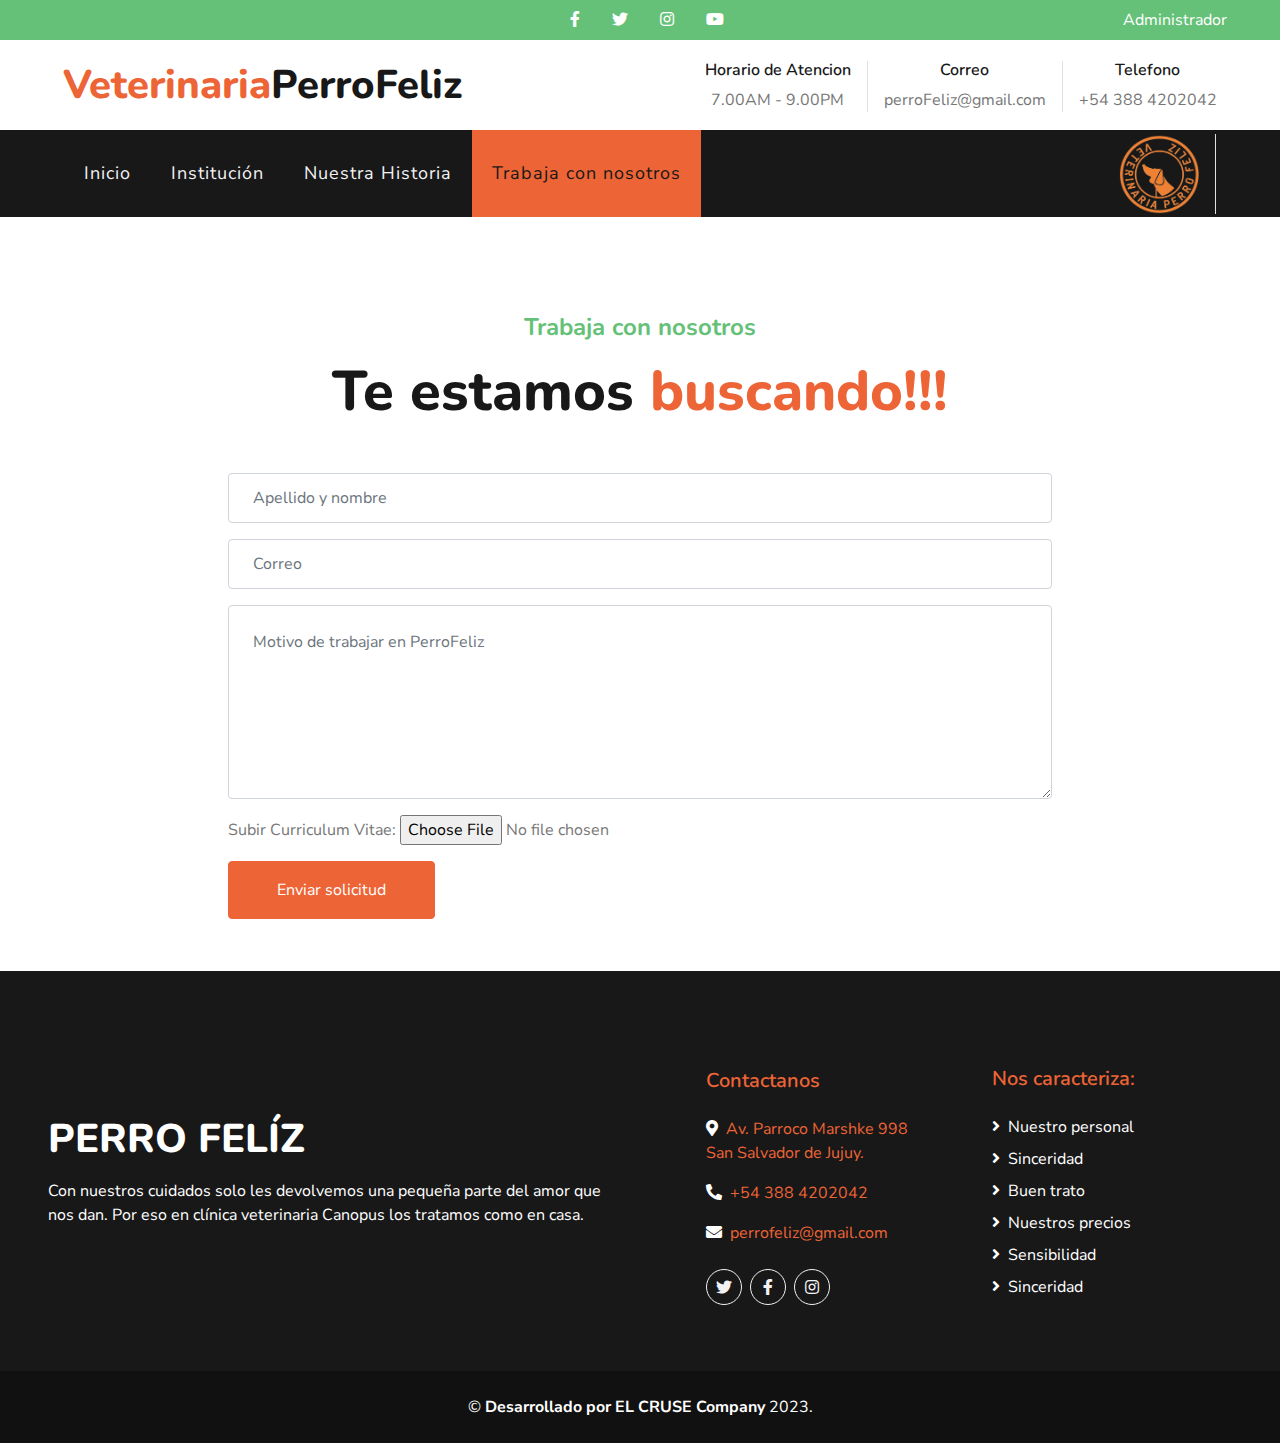
==== commit bae4bde6: "login admin" ====
--- a/contact.html
+++ b/contact.html
@@ -46,6 +46,15 @@
                     <a class="text-white pl-3" href="">
                         <i class="fab fa-youtube"></i>
                     </a>
+                </div>
+            </div>
+            <div class="col-5 text-center text-lg-right">
+                <div class="d-inline-flex align-items-center">
+            
+                    <a class="text-white offset-1 pl-3" href="admin.html" target="_self" class="btn btn-lg btn-outline-secondary">
+                        Administrador
+                    </a>
+            
                 </div>
             </div>
         </div>
@@ -85,14 +94,16 @@
             </button>
             <div class="collapse navbar-collapse justify-content-between px-3" id="navbarCollapse">
                 <div class="navbar-nav mr-auto py-0">
-                    <a href="index.html" class="nav-item nav-link">Inicio</a>
+                    <a href="index.html" class="nav-item nav-link ">Inicio</a>
                     <a href="institucion.html" class="nav-item nav-link">Institución</a>
                     <a href="historia.html" class="nav-item nav-link">Nuestra Historia</a>
-                    <a href="organizacion.html" class="nav-item nav-link">Organizacional</a>
-                    <a href="contact.html" class="nav-item nav-link  active">Trabaja con nosotros</a>
-                    <!-- <a href="service.html" class="nav-item nav-link">Servicio</a> -->
-                </div>
-                <a href="" class="btn btn-lg btn-primary px-3 d-none d-lg-block">Solicitá tu turno</a>
+                    <a href="contact.html" class="nav-item nav-link active">Trabaja con nosotros</a>
+                </div>
+                <div class="atencion d-inline-flex flex-column text-center pr-3 border-right text-primary">
+                    <a class="navbar-logo" href="#">
+                        <img class="width" width="80" height="80" src="img/logo2.png">
+                    </a>
+                </div>
             </div>
         </nav>
     </div>
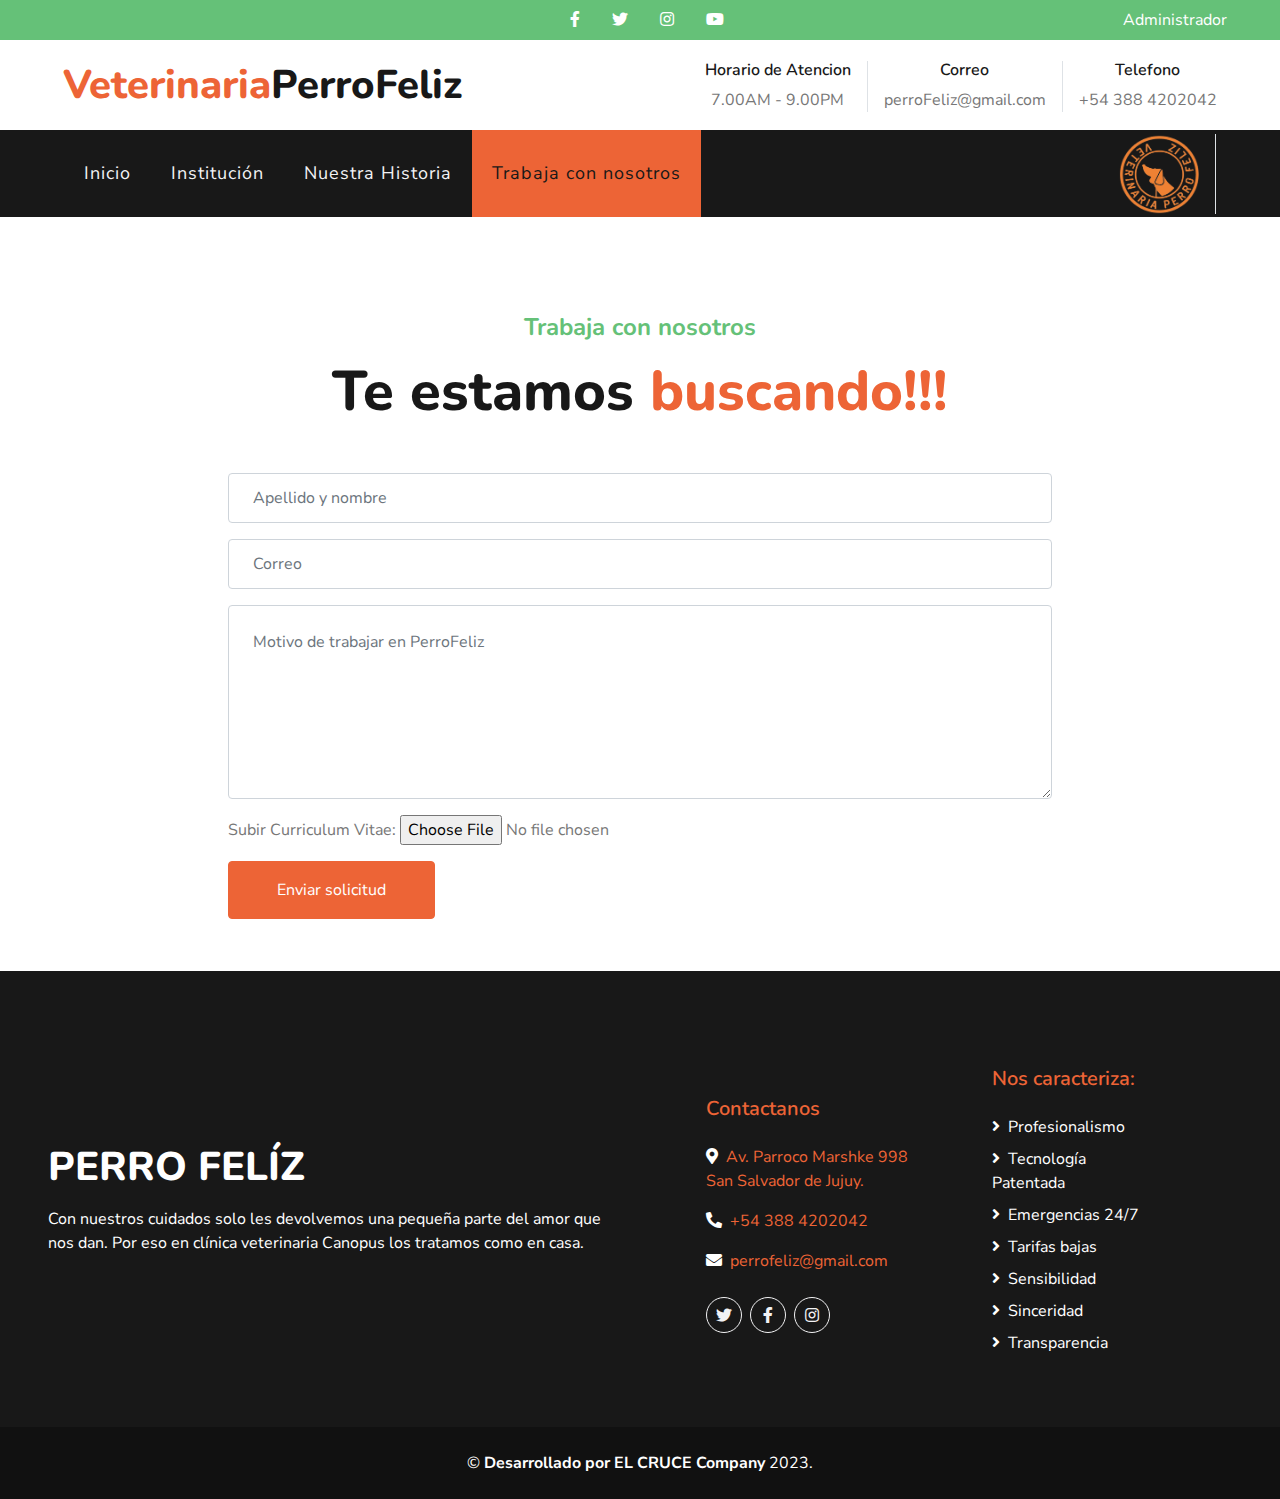
==== commit b7760ef5: "Merge pull request #5 from jnmendozarg/developer-mica" ====
--- a/contact.html
+++ b/contact.html
@@ -173,12 +173,13 @@
                     <div class="col-md-5 mb-3 px-md-5">
                         <h5 class="text-primary mb-4">Nos caracteriza:</h5>
                         <div class="d-flex flex-column justify-content-start">
-                            <p class="text-white mb-2"><i class="fa fa-angle-right mr-2"></i>Nuestro personal</p>
-                            <p class="text-white mb-2"><i class="fa fa-angle-right mr-2"></i>Sinceridad</p>
-                            <p class="text-white mb-2"><i class="fa fa-angle-right mr-2"></i>Buen trato</p>
-                            <p class="text-white mb-2"><i class="fa fa-angle-right mr-2"></i>Nuestros precios</p>
+                            <p class="text-white mb-2"><i class="fa fa-angle-right mr-2"></i>Profesionalismo</p>
+                            <p class="text-white mb-2"><i class="fa fa-angle-right mr-2"></i>Tecnología Patentada</p>
+                            <p class="text-white mb-2"><i class="fa fa-angle-right mr-2"></i>Emergencias 24/7</p>
+                            <p class="text-white mb-2"><i class="fa fa-angle-right mr-2"></i>Tarifas bajas</p>
                             <p class="text-white mb-2"><i class="fa fa-angle-right mr-2"></i>Sensibilidad</p>
                             <p class="text-white mb-2"><i class="fa fa-angle-right mr-2"></i>Sinceridad</p>
+                            <p class="text-white mb-2"><i class="fa fa-angle-right mr-2"></i>Transparencia</p>
                         </div>
                     </div>
                     
@@ -190,7 +191,7 @@
         <div class="row">
             <div class="col-md-6 text-center text-md-left mb-3 mb-md-0">
                 <p class="m-0 text-white text-center">
-                    &copy; <a class="text-white font-weight-bold" href="#">Desarrollado por EL CRUSE Company</a> 2023.
+                    &copy; <a class="text-white font-weight-bold" href="#">Desarrollado por EL CRUCE Company</a> 2023.
                 </p>
             </div>
 
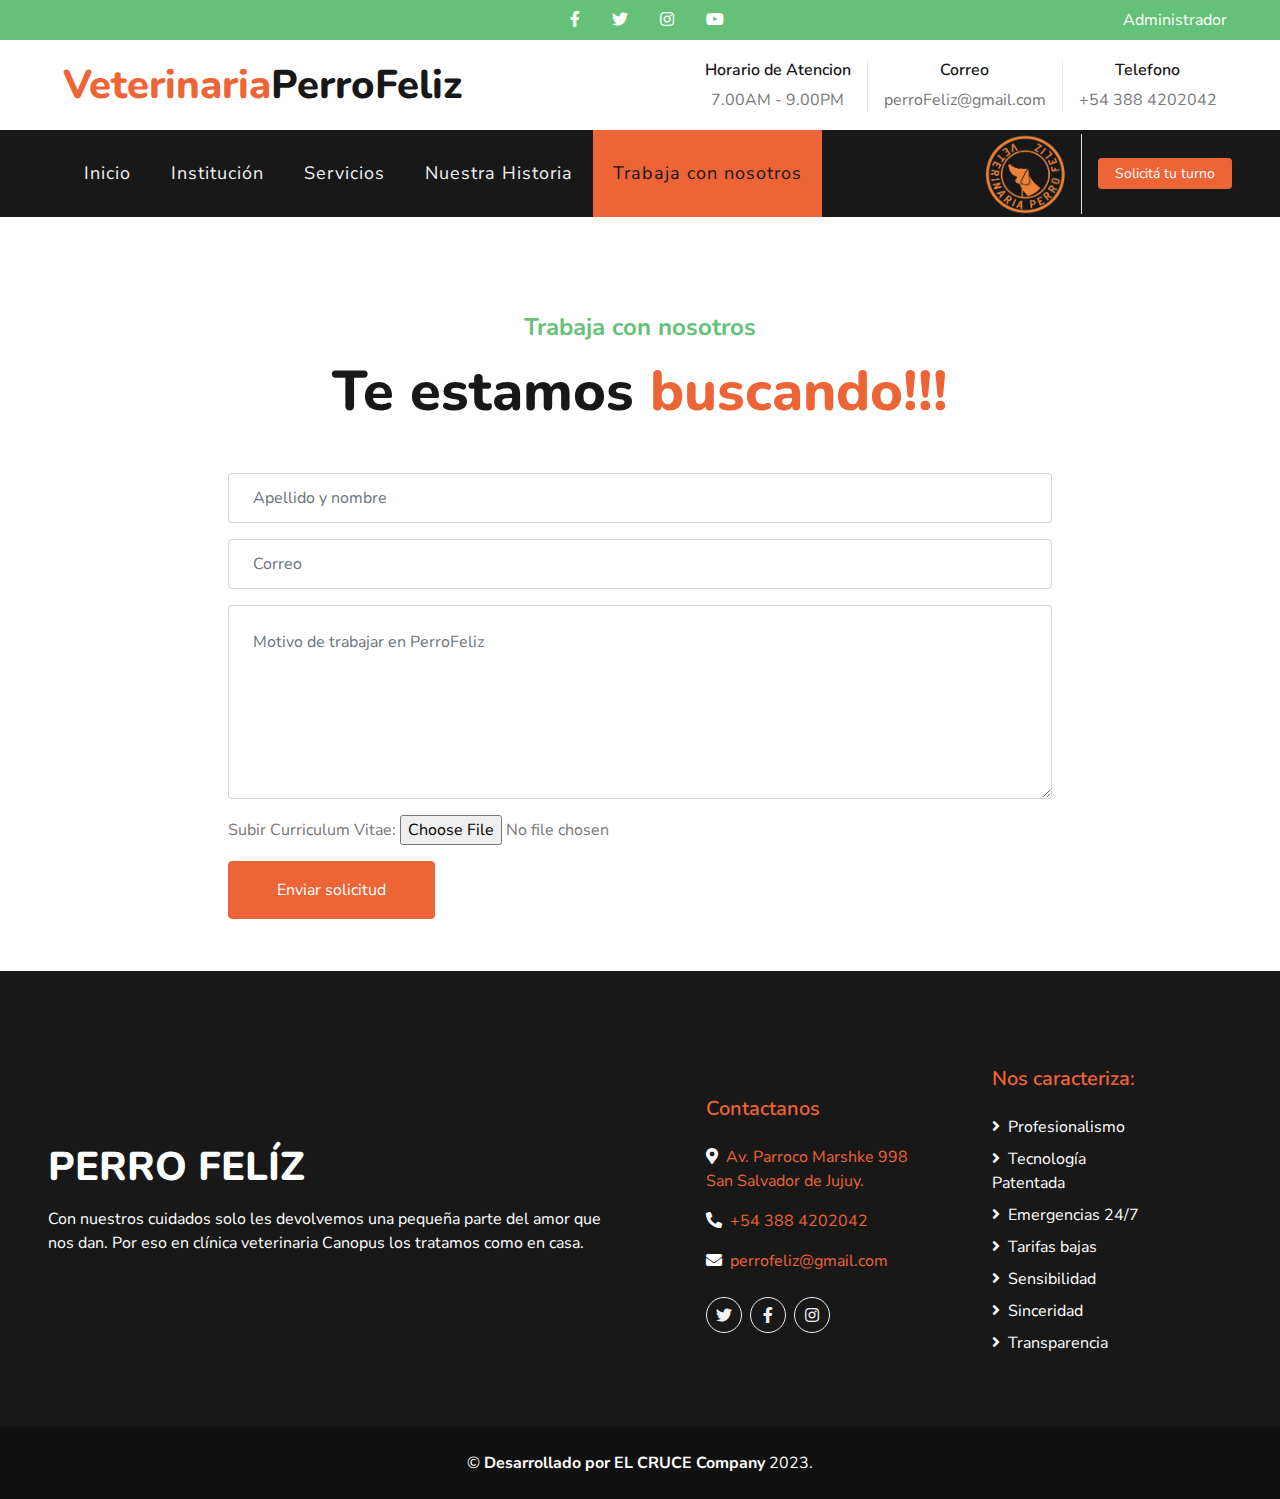
==== commit d991ff55: "Agregue el recordatorio de vacunas" ====
--- a/contact.html
+++ b/contact.html
@@ -2,8 +2,9 @@
 <html lang="en">
 
 <head>
+     
     <meta charset="utf-8">
-    <title>PetLover - Pet Care Website Template</title>
+    <title>Veterinaria PerroFeliz</title>
     <meta content="width=device-width, initial-scale=1.0" name="viewport">
     <meta content="Free HTML Templates" name="keywords">
     <meta content="Free HTML Templates" name="description">
@@ -26,9 +27,11 @@
 
     <!-- Customized Bootstrap Stylesheet -->
     <link href="css/style.css" rel="stylesheet">
+
 </head>
 
 <body>
+    
     <!-- Topbar Start -->
     <div class="container-fluid">
         <div class="row bg-secondary py-2 px-lg-5">
@@ -48,6 +51,7 @@
                     </a>
                 </div>
             </div>
+            
             <div class="col-5 text-center text-lg-right">
                 <div class="d-inline-flex align-items-center">
             
@@ -58,6 +62,7 @@
                 </div>
             </div>
         </div>
+
         <div class="row py-3 px-lg-5">
             <div class="col-lg-4">
                 <a href="" class="navbar-brand d-none d-lg-block">
@@ -96,15 +101,20 @@
                 <div class="navbar-nav mr-auto py-0">
                     <a href="index.html" class="nav-item nav-link ">Inicio</a>
                     <a href="institucion.html" class="nav-item nav-link">Institución</a>
+                    <a href="servicio.html" class="nav-item nav-link">Servicios</a>
                     <a href="historia.html" class="nav-item nav-link">Nuestra Historia</a>
                     <a href="contact.html" class="nav-item nav-link active">Trabaja con nosotros</a>
                 </div>
-                <div class="atencion d-inline-flex flex-column text-center pr-3 border-right text-primary">
-                    <a class="navbar-logo" href="#">
-                        <img class="width" width="80" height="80" src="img/logo2.png">
-                    </a>
-                </div>
-            </div>
+            <div class="atencion d-inline-flex flex-column text-center pr-3 border-right text-primary">
+                <a class="navbar-logo" href="#">
+                    <img class="width" width="80" height="80" src="img/logo2.png">
+                </a>
+            </div>
+            
+            </div>
+            
+            <a href="index.html" class="btn btn-sm btn-primary px-3 d-none d-lg-block">Solicitá tu turno</a>
+
         </nav>
     </div>
     <!-- Navbar End -->
@@ -149,6 +159,8 @@
         </div>
     </div>
     <!-- Contact End -->
+
+
 
     <!-- Footer Start -->
     <div class="container-fluid bg-dark text-white mt-1 py-5 px-sm-3 px-md-5">
@@ -187,6 +199,7 @@
             </div>
         </div>
     </div>
+    
     <div class="container-fluid text-white py-4 px-sm-3 px-md-5 text-center" style="background: #111111;">
         <div class="row">
             <div class="col-md-6 text-center text-md-left mb-3 mb-md-0">
@@ -219,6 +232,7 @@
 
     <!-- Template Javascript -->
     <script src="js/main.js"></script>
+
 </body>
 
 </html>